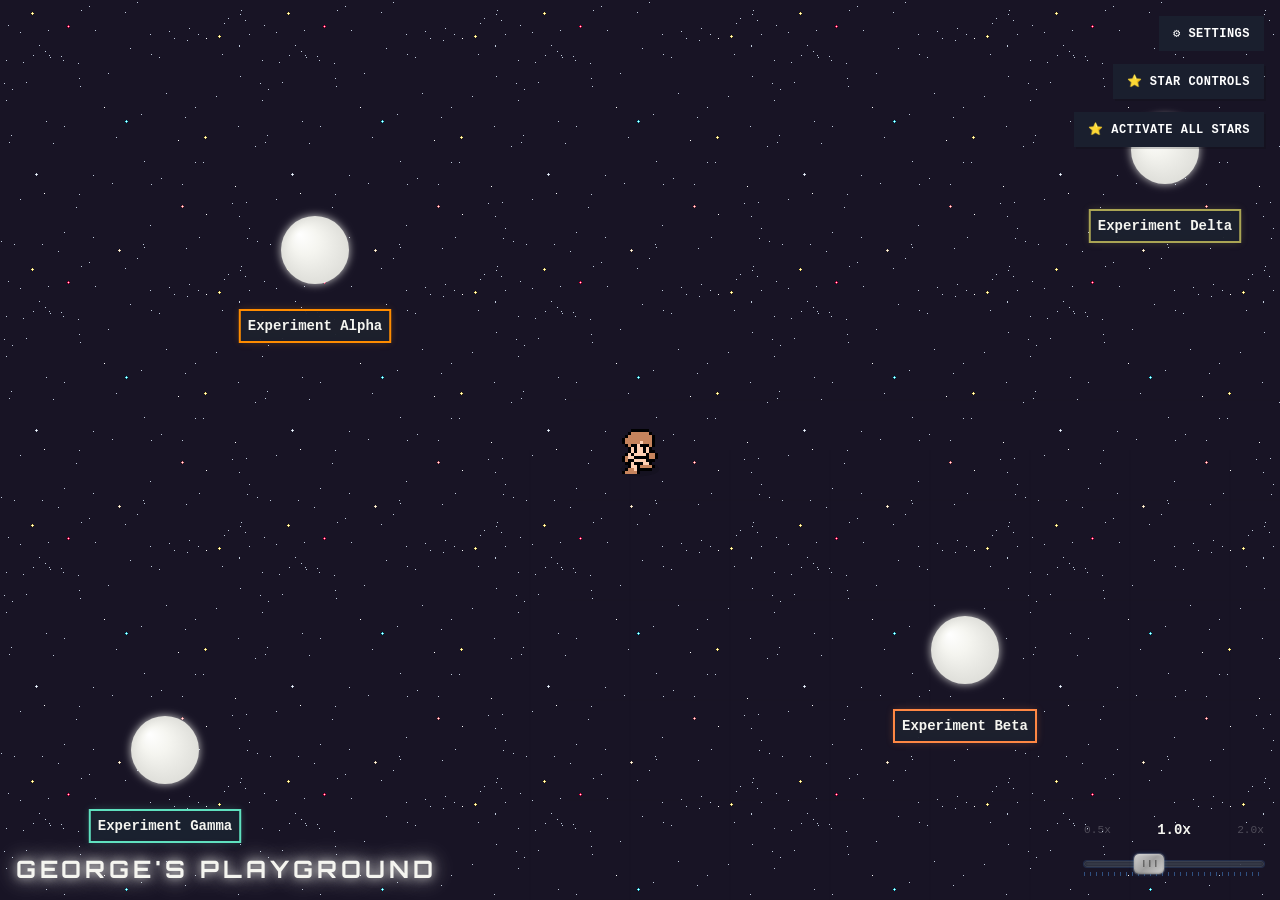
==== index.html @ a4f140b6 "Improve mobile detection and add cache-busting for CSS/JS" ====
<!DOCTYPE html>
<html lang="en">
<head>
    <meta charset="UTF-8">
    <meta name="viewport" content="width=device-width, initial-scale=1.0">
    <title>George Efesopoulos - Portfolio Playground</title>
    <link rel="icon" href="data:image/svg+xml,<svg xmlns='http://www.w3.org/2000/svg' viewBox='0 0 32 32'><rect width='32' height='32' fill='%231a1f2e'/><text x='16' y='24' font-family='Arial, sans-serif' font-size='24' font-weight='bold' text-anchor='middle' fill='%23b87333'>G</text></svg>">
    <link rel="preconnect" href="https://fonts.googleapis.com">
    <link rel="preconnect" href="https://fonts.gstatic.com" crossorigin>
    <link href="https://fonts.googleapis.com/css2?family=Orbitron:wght@400;500;600;700;800;900&display=swap" rel="stylesheet">
    <link rel="stylesheet" href="styles/main.css?v=2">
</head>
<body>
    <!-- Canvas for the world -->
    <canvas id="world-canvas"></canvas>

    <!-- UI Overlay -->
    <div id="ui-overlay">
        <!-- Settings Toggle Button -->
        <button id="settings-toggle-btn">⚙ Settings</button>
        
        <!-- Star Controls Toggle Button -->
        <button id="star-controls-toggle-btn">⭐ Star Controls</button>
        
        <!-- Activate All Stars Button (UI Overlay) -->
        <button id="activate-all-stars-ui-btn">⭐ Activate All Stars</button>

        <!-- Settings Panel -->
        <div id="settings-panel" class="hidden">
            <div class="menu-title-bar">
                <div class="menu-title">Settings</div>
                <button id="settings-close-btn" class="menu-close-btn">×</button>
            </div>
            
            <div class="settings-section">
                <div class="settings-section-title">Background</div>
                <div class="background-library" id="background-library">
                    <!-- Backgrounds will be added dynamically -->
                </div>
            </div>

            <div class="settings-section">
                <div class="settings-section-title">Global Controls</div>
                <div class="settings-option">
                    <div class="slider-label">Character Speed</div>
                    <div class="slider-range-info">
                        <span class="slider-min">1.0</span>
                        <span class="slider-current" id="speed-value">1.5</span>
                        <span class="slider-max">5.0</span>
                    </div>
                    <div class="slider-track">
                        <input type="range" id="speed-slider" min="1" max="5" step="0.5" value="1.5">
                    </div>
                </div>
                <div class="settings-option">
                    <div class="slider-label">SFX Volume</div>
                    <div class="slider-range-info">
                        <span class="slider-min">0</span>
                        <span class="slider-current" id="sfx-volume-value">0.7</span>
                        <span class="slider-max">1.0</span>
                    </div>
                    <div class="slider-track">
                        <input type="range" id="sfx-volume-slider" min="0" max="1" step="0.1" value="0.7">
                    </div>
                </div>
            </div>

            <div class="settings-section">
                <div class="settings-section-title">Controls</div>
                <div class="controls-icons-container">
                    <div class="arrow-keys-display">
                        <div class="arrow-key-row">
                            <div class="arrow-key">↑</div>
                        </div>
                        <div class="arrow-key-row">
                            <div class="arrow-key">←</div>
                            <div class="arrow-key">↓</div>
                            <div class="arrow-key">→</div>
                        </div>
                    </div>
                    <div class="click-icon-display">
                        <div class="click-icon">
                            <svg width="20" height="20" viewBox="0 0 24 24" fill="none" xmlns="http://www.w3.org/2000/svg">
                                <path d="M3 3L10.07 19.97L12.58 12.58L19.97 10.07L3 3Z" fill="currentColor"/>
                            </svg>
                        </div>
                    </div>
                </div>
                <p id="tutorial-text" style="margin-top: 1rem; text-align: center; color: var(--color-offwhite-200); font-size: 0.75rem; line-height: 1.6;">Use <span id="controls-hint">arrow keys or WASD</span> to move around, or <span class="click-hint">click to move</span>.</p>
                <p style="margin-top: 0.75rem; text-align: center; color: var(--color-offwhite-200); font-size: 0.75rem; line-height: 1.6;">Meet <strong>The Guide</strong> - he'll help you explore.</p>
            </div>
        </div>

        <!-- Star Controls Panel -->
        <div id="star-controls-panel" class="hidden">
            <div class="menu-title-bar">
                <div class="menu-title">Star Controls<span id="current-star-name" class="star-name-display"></span></div>
                <button id="star-controls-close-btn" class="menu-close-btn">×</button>
            </div>
            
            <div class="star-controls-grid">
                <!-- Star Selection - Full Width -->
                <div class="settings-section star-controls-full-width">
                    <div class="settings-section-title">Select Star</div>
                    <div class="settings-option">
                        <select id="star-selector">
                            <option value="all">All Stars</option>
                        </select>
                    </div>
                </div>
                
                <!-- Action Buttons Container (Side-by-Side) -->
                <div class="settings-section star-controls-full-width">
                    <div class="action-buttons-container">
                        <!-- Activate All Stars Button -->
                        <button id="activate-all-stars-btn">
                            <svg width="18" height="18" viewBox="0 0 24 24" fill="none" xmlns="http://www.w3.org/2000/svg">
                                <path d="M12 2L14.09 8.26L20 10L14.09 11.74L12 18L9.91 11.74L4 10L9.91 8.26L12 2Z" fill="currentColor"/>
                                <circle cx="8" cy="6" r="1.5" fill="currentColor" opacity="0.8"/>
                                <circle cx="16" cy="6" r="1.5" fill="currentColor" opacity="0.8"/>
                                <circle cx="8" cy="14" r="1.5" fill="currentColor" opacity="0.8"/>
                                <circle cx="16" cy="14" r="1.5" fill="currentColor" opacity="0.8"/>
                            </svg>
                            <span>Activate All Stars</span>
                        </button>
                        
                        <!-- Randomize Settings Button -->
                        <button id="randomize-settings-btn" title="Randomize Settings">
                            <svg width="18" height="18" viewBox="0 0 24 24" fill="none" xmlns="http://www.w3.org/2000/svg">
                                <rect x="3" y="3" width="7" height="7" rx="1" fill="currentColor"/>
                                <rect x="14" y="3" width="7" height="7" rx="1" fill="currentColor"/>
                                <rect x="3" y="14" width="7" height="7" rx="1" fill="currentColor"/>
                                <rect x="14" y="14" width="7" height="7" rx="1" fill="currentColor"/>
                                <circle cx="6.5" cy="6.5" r="1" fill="var(--color-midnight-800)"/>
                                <circle cx="17.5" cy="6.5" r="1" fill="var(--color-midnight-800)"/>
                                <circle cx="6.5" cy="17.5" r="1" fill="var(--color-midnight-800)"/>
                                <circle cx="17.5" cy="17.5" r="1" fill="var(--color-midnight-800)"/>
                                <circle cx="10.5" cy="10.5" r="0.5" fill="var(--color-midnight-800)"/>
                                <circle cx="13.5" cy="13.5" r="0.5" fill="var(--color-midnight-800)"/>
                            </svg>
                            <span>Randomize Settings</span>
                        </button>
                    </div>
                </div>

                <!-- Global Controls - Full Width -->
                <div class="settings-section star-controls-full-width">
                    <div class="settings-section-title">Global Controls</div>
                    <div class="settings-option">
                        <div class="slider-label">Spoke Count</div>
                        <div class="slider-range-info">
                            <span class="slider-min">20</span>
                            <span class="slider-current" id="spoke-count-value">125</span>
                            <span class="slider-max">200</span>
                        </div>
                        <div class="slider-track">
                            <input type="range" id="spoke-count-slider" min="20" max="200" step="5" value="125">
                        </div>
                    </div>
                    <div class="settings-option">
                        <div class="slider-label">Max Length</div>
                        <div class="slider-range-info">
                            <span class="slider-min">0.5</span>
                            <span class="slider-current" id="spoke-max-length-value">1.50</span>
                            <span class="slider-max">3.3</span>
                        </div>
                        <div class="slider-track">
                            <input type="range" id="spoke-max-length-slider" min="0.5" max="3.3" step="0.05" value="1.50">
                        </div>
                    </div>
                    <div class="settings-option">
                        <div class="slider-label">Animation Speed</div>
                        <div class="slider-range-info">
                            <span class="slider-min">0.0</span>
                            <span class="slider-current" id="animation-speed-value">1.0</span>
                            <span class="slider-max">5.0</span>
                        </div>
                        <div class="slider-track">
                            <input type="range" id="animation-speed-slider" min="0" max="5" step="0.1" value="1.0">
                        </div>
                    </div>
                    <div class="settings-option">
                        <div class="slider-label">Randomness Ratio</div>
                        <div class="slider-range-info">
                            <span class="slider-min">0.0</span>
                            <span class="slider-current" id="randomness-ratio-value">0.80</span>
                            <span class="slider-max">1.0</span>
                        </div>
                        <div class="slider-track">
                            <input type="range" id="randomness-ratio-slider" min="0" max="1" step="0.05" value="0.80">
                        </div>
                        <div class="slider-labels">
                            <span>Sinusoidal</span>
                            <span>Random</span>
                        </div>
                    </div>
                </div>

                <!-- Layer Controls (Side by Side) -->
                <div class="settings-section">
                    <div class="settings-section-title">Spoke Layer 1</div>
                    <canvas id="layer1-spoke-preview" class="spoke-preview-canvas"></canvas>
                    <div class="settings-option">
                        <div class="gradient-picker-container">
                            <div class="gradient-preview" id="layer1-gradient-preview"></div>
                            <div class="gradient-color-selectors">
                                <div class="gradient-color-selector">
                                    <label class="gradient-color-label">Base</label>
                                    <input type="color" id="layer1-base-color-picker" value="#FF8C00" class="gradient-color-input" title="Base Color">
                                    <div class="gradient-opacity-control">
                                        <label class="gradient-opacity-label">Opacity</label>
                                        <input type="range" id="layer1-base-opacity-slider" min="0" max="100" step="1" value="100" class="gradient-opacity-slider">
                                        <span class="gradient-opacity-value" id="layer1-base-opacity-value">100%</span>
                                    </div>
                                </div>
                                <div class="gradient-color-selector">
                                    <label class="gradient-color-label">Tip</label>
                                    <input type="color" id="layer1-tip-color-picker" value="#FF0000" class="gradient-color-input" title="Tip Color">
                                    <div class="gradient-opacity-control">
                                        <label class="gradient-opacity-label">Opacity</label>
                                        <input type="range" id="layer1-tip-opacity-slider" min="0" max="100" step="1" value="100" class="gradient-opacity-slider">
                                        <span class="gradient-opacity-value" id="layer1-tip-opacity-value">100%</span>
                                    </div>
                                </div>
                            </div>
                        </div>
                    </div>
                    <div class="settings-option">
                        <div class="slider-label">Base Width</div>
                        <div class="slider-range-info">
                            <span class="slider-min">1.0</span>
                            <span class="slider-current" id="spoke-width1-value">1.0</span>
                            <span class="slider-max">5.0</span>
                        </div>
                        <div class="slider-track">
                            <input type="range" id="spoke-width1-slider" min="1" max="5" step="0.1" value="1.0">
                        </div>
                    </div>
                    <div class="settings-option">
                        <div class="slider-label">Waviness</div>
                        <div class="slider-range-info">
                            <span class="slider-min">0.0</span>
                            <span class="slider-current" id="waviness1-value">0.1</span>
                            <span class="slider-max">2.0</span>
                        </div>
                        <div class="slider-track">
                            <input type="range" id="waviness1-slider" min="0" max="2" step="0.01" value="0.1">
                        </div>
                    </div>
                </div>

                <!-- Layer 2 Controls -->
                <div class="settings-section">
                    <div class="settings-section-title">Spoke Layer 2</div>
                    <canvas id="layer2-spoke-preview" class="spoke-preview-canvas"></canvas>
                    <div class="settings-option">
                        <div class="gradient-picker-container">
                            <div class="gradient-preview" id="layer2-gradient-preview"></div>
                            <div class="gradient-color-selectors">
                                <div class="gradient-color-selector">
                                    <label class="gradient-color-label">Base</label>
                                    <input type="color" id="layer2-base-color-picker" value="#FFFF00" class="gradient-color-input" title="Base Color">
                                    <div class="gradient-opacity-control">
                                        <label class="gradient-opacity-label">Opacity</label>
                                        <input type="range" id="layer2-base-opacity-slider" min="0" max="100" step="1" value="100" class="gradient-opacity-slider">
                                        <span class="gradient-opacity-value" id="layer2-base-opacity-value">100%</span>
                                    </div>
                                </div>
                                <div class="gradient-color-selector">
                                    <label class="gradient-color-label">Tip</label>
                                    <input type="color" id="layer2-tip-color-picker" value="#800080" class="gradient-color-input" title="Tip Color">
                                    <div class="gradient-opacity-control">
                                        <label class="gradient-opacity-label">Opacity</label>
                                        <input type="range" id="layer2-tip-opacity-slider" min="0" max="100" step="1" value="100" class="gradient-opacity-slider">
                                        <span class="gradient-opacity-value" id="layer2-tip-opacity-value">100%</span>
                                    </div>
                                </div>
                            </div>
                        </div>
                    </div>
                    <div class="settings-option">
                        <div class="slider-label">Base Width</div>
                        <div class="slider-range-info">
                            <span class="slider-min">0.5</span>
                            <span class="slider-current" id="spoke-width2-value">0.5</span>
                            <span class="slider-max">4.0</span>
                        </div>
                        <div class="slider-track">
                            <input type="range" id="spoke-width2-slider" min="0.5" max="4" step="0.1" value="0.5">
                        </div>
                    </div>
                    <div class="settings-option">
                        <div class="slider-label">Waviness</div>
                        <div class="slider-range-info">
                            <span class="slider-min">0.0</span>
                            <span class="slider-current" id="waviness2-value">1.3</span>
                            <span class="slider-max">2.0</span>
                        </div>
                        <div class="slider-track">
                            <input type="range" id="waviness2-slider" min="0" max="2" step="0.01" value="1.3">
                        </div>
                    </div>
                </div>

                <!-- Nucleus Controls -->
                <div class="settings-section star-controls-full-width">
                    <div class="settings-section-title">Nucleus Controls</div>
                    <div class="settings-option">
                        <div class="slider-label">Nucleus Size</div>
                        <div class="slider-range-info">
                            <span class="slider-min">0.1</span>
                            <span class="slider-current" id="nucleus-size-value">0.43</span>
                            <span class="slider-max">1.0</span>
                        </div>
                        <div class="slider-track">
                            <input type="range" id="nucleus-size-slider" min="0.1" max="1.0" step="0.01" value="0.425">
                        </div>
                    </div>
                    <div class="settings-option">
                        <div class="slider-label">Blurriness</div>
                        <div class="slider-range-info">
                            <span class="slider-min">0</span>
                            <span class="slider-current" id="nucleus-blur-value">8</span>
                            <span class="slider-max">100</span>
                        </div>
                        <div class="slider-track">
                            <input type="range" id="nucleus-blur-slider" min="0" max="100" step="1" value="8">
                        </div>
                    </div>
                </div>

                <!-- Presets Section -->
                <div class="settings-section star-controls-full-width">
                    <div class="settings-section-title">💾 Presets</div>
                    <div class="preset-save-section">
                        <input type="text" id="preset-name-input" placeholder="Preset name or search..." maxlength="30">
                        <button id="save-preset-btn">Save Preset</button>
                    </div>
                    <div class="preset-gallery-actions" style="margin-top: 0.75rem; margin-bottom: 0.75rem;">
                        <button id="view-gallery-btn" style="width: 100%; padding: 0.5rem; font-family: 'Courier New', 'Consolas', monospace; font-weight: 700; background: var(--color-midnight-600); color: var(--color-offwhite-200); border: 2px solid var(--color-midnight-400); cursor: pointer;">View Gallery</button>
                    </div>
                    <div class="preset-gallery" id="preset-gallery">
                        <!-- Presets will be added dynamically -->
                    </div>
                </div>
            </div>
            <div class="resize-handle">
                <svg width="16" height="16" viewBox="0 0 16 16" fill="none" xmlns="http://www.w3.org/2000/svg">
                    <!-- Grip dots pattern (3x3 grid in bottom-right corner) -->
                    <circle cx="12" cy="4" r="1" fill="currentColor"/>
                    <circle cx="12" cy="8" r="1" fill="currentColor"/>
                    <circle cx="12" cy="12" r="1" fill="currentColor"/>
                    <circle cx="8" cy="12" r="1" fill="currentColor"/>
                    <circle cx="4" cy="12" r="1" fill="currentColor"/>
                </svg>
            </div>
        </div>


        <!-- Thought Bubble from The Guide -->
        <div id="guide-comment" class="hidden"></div>

        <!-- Message Prompt Dialog -->
        <div id="message-prompt" class="hidden">
            <div class="prompt-content">
                <h3>Message The Guide</h3>
                <input type="text" id="message-input" placeholder="Type your message..." autofocus>
                <div class="prompt-actions">
                    <button id="message-send-btn">Send</button>
                    <button id="message-cancel-btn">Cancel</button>
                </div>
            </div>
        </div>

        <!-- Logo -->
        <div id="logo">
            <span class="logo-text">George's Playground</span>
        </div>

        <!-- Zoom Control -->
        <div id="zoom-control" class="zoom-control">
            <div class="slider-range-info">
                <span class="slider-min">0.5x</span>
                <span class="slider-current" id="zoom-value">1.0x</span>
                <span class="slider-max">2.0x</span>
            </div>
            <div class="slider-track">
                <input type="range" id="zoom-slider" min="0.5" max="2.0" step="0.1" value="1.0">
            </div>
        </div>
    </div>

    <!-- Gallery Viewer Popup -->
    <div id="gallery-viewer" class="hidden">
        <div class="gallery-viewer-content">
            <div class="gallery-viewer-header">
                <div class="gallery-viewer-title">
                    <span id="gallery-preset-name"></span>
                    <span class="gallery-viewer-counter" id="gallery-counter"></span>
                </div>
                <button id="gallery-close-btn" class="gallery-close-btn">×</button>
            </div>
            <div class="gallery-viewer-image-container">
                <button id="gallery-prev-btn" class="gallery-nav-btn gallery-prev-btn">‹</button>
                <img id="gallery-viewer-image" class="gallery-viewer-image" alt="Preset screenshot">
                <button id="gallery-next-btn" class="gallery-nav-btn gallery-next-btn">›</button>
            </div>
            <div class="gallery-viewer-actions">
                <button id="gallery-load-btn" class="gallery-load-btn">Load Preset</button>
            </div>
        </div>
    </div>

    <!-- Scripts -->
    <script type="module" src="js/main.js?v=2"></script>
</body>
</html>
---- styles/main.css ----
/* Color Palette - CSS Custom Properties */
/* Cohesive palette built around off-white and midnight dark */
:root {
    /* 1. Midnight (Dark Base) */
    --color-midnight-900: #0a0a0f;
    --color-midnight-800: #1a1f2e;
    --color-midnight-700: #2a2f3e;
    --color-midnight-600: #3a3f4e;
    
    /* 2. Off-White (Light Base) */
    --color-offwhite-50: #ffffff;
    --color-offwhite-100: #fafafa;
    --color-offwhite-200: #f5f5f0;
    --color-offwhite-300: #f0f0eb;
    
    /* 3. Cool Blue (Accent) */
    --color-blue-500: #4a90e2;
    --color-blue-400: #6ba3e8;
    --color-blue-600: #3a7bc8;
    --color-blue-300: #8cb5ed;
    
    /* 4. Warm Amber (Accent) */
    --color-amber-500: #ff8844;
    --color-amber-400: #ffa066;
    --color-amber-600: #e66a22;
    --color-amber-300: #ffb888;
    
    /* 5. Neutral Gray (Utility) */
    --color-gray-900: #1a1a1a;
    --color-gray-700: #4a4a4a;
    --color-gray-500: #7a7a7a;
    --color-gray-300: #b0b0b0;
    --color-gray-100: #e0e0e0;
    
    /* Shadow & Overlay System (using midnight base) */
    --color-shadow-xs: rgba(10, 10, 15, 0.03);
    --color-shadow-sm: rgba(10, 10, 15, 0.08);
    --color-shadow-md: rgba(10, 10, 15, 0.1);
    --color-shadow-lg: rgba(10, 10, 15, 0.15);
    --color-shadow-xl: rgba(10, 10, 15, 0.2);
    --color-shadow-2xl: rgba(10, 10, 15, 0.3);
    --color-overlay: rgba(10, 10, 15, 0.5);
    
    /* Legacy/Backward Compatibility Mappings */
    --color-black: var(--color-midnight-800);
    --color-white: var(--color-offwhite-50);
    --color-dark-text: var(--color-gray-900);
    --color-gray-200: var(--color-offwhite-200);
    --color-gray-400: var(--color-gray-100);
    --color-gray-600: var(--color-gray-500);
    --color-space-bg: var(--color-midnight-900);
    --color-star-alpha-base: var(--color-midnight-800);
    --color-star-alpha-glow: var(--color-amber-500);
    --color-star-beta-base: var(--color-offwhite-200);
    --color-star-beta-glow: var(--color-blue-500);
    --color-accent-indigo: var(--color-blue-500);
}

* {
    margin: 0;
    padding: 0;
    box-sizing: border-box;
}

body {
    font-family: 'Courier New', 'Consolas', monospace;
    overflow: hidden;
    background: var(--color-midnight-900); /* Dark space background fallback */
    color: var(--color-gray-900);
    -webkit-font-smoothing: antialiased;
    -moz-osx-font-smoothing: grayscale;
    text-rendering: optimizeLegibility;
    image-rendering: pixelated;
    image-rendering: -moz-crisp-edges;
    image-rendering: crisp-edges;
}

/* Canvas */
#world-canvas {
    display: block;
    width: 100vw;
    height: 100vh;
    z-index: 1100; /* Above star controls panel (1000) */
}

/* UI Overlay */
#ui-overlay {
    position: fixed;
    top: 0;
    left: 0;
    width: 100%;
    height: 100%;
    pointer-events: none;
}

#ui-overlay > * {
    pointer-events: auto;
}

/* Utility */
.hidden {
    display: none !important;
}

/* Tutorial Panel - Pixel Style (kept for backwards compatibility) */
#tutorial {
    position: fixed;
    top: 50%;
    left: 50%;
    transform: translate(-50%, -50%);
    background: rgba(26, 31, 46, 0.95); /* Dark midnight with transparency to show starry background */
    backdrop-filter: blur(4px);
    padding: 1.5rem;
    border-radius: 0;
    box-shadow: 6px 6px 0 var(--color-shadow-xl), 0 0 20px rgba(74, 144, 226, 0.2);
    max-width: 400px;
    max-height: 60vh;
    overflow-y: auto;
    text-align: center;
    border: 2px solid var(--color-blue-500);
    image-rendering: crisp-edges;
    z-index: 1000;
    cursor: grab;
}

#tutorial button,
#tutorial input,
#tutorial select,
#tutorial label {
    cursor: default;
}

#tutorial:not(.hidden) {
    animation: menuFadeIn 0.2s ease-out;
}

@keyframes menuFadeIn {
    from {
        opacity: 0;
        transform: translate(-50%, -50%) scale(0.95);
    }
    to {
        opacity: 1;
        transform: translate(-50%, -50%) scale(1);
    }
}

.tutorial-content h2 {
    margin-bottom: 1rem;
    font-size: 1.5rem;
    font-weight: 700;
    letter-spacing: 0.5px;
    color: var(--color-offwhite-200);
    font-family: 'Courier New', 'Consolas', monospace;
    text-transform: uppercase;
}

.tutorial-content p {
    margin-bottom: 1rem;
    line-height: 1.6;
    color: var(--color-offwhite-200);
    font-size: 0.875rem;
    font-family: 'Courier New', 'Consolas', monospace;
    font-weight: 500;
}

#controls-hint {
    font-weight: 700;
    color: var(--color-offwhite-200);
}

/* Menu Title Bar (Browser-style) */
.menu-title-bar {
    display: flex;
    align-items: center;
    justify-content: space-between;
    padding: 0.5rem 0.75rem;
    background: var(--color-midnight-700);
    border-bottom: 2px solid var(--color-blue-500);
    cursor: grab;
    user-select: none;
    position: relative;
    z-index: 10;
    width: 100%;
    box-sizing: border-box;
    min-height: 2.5rem; /* Ensure minimum height for visibility */
}

.menu-title-bar:active {
    cursor: grabbing;
}

.menu-title {
    font-size: 0.875rem;
    font-weight: 700;
    text-transform: uppercase;
    letter-spacing: 0.5px;
    color: var(--color-offwhite-200);
    font-family: 'Courier New', 'Consolas', monospace;
    position: relative;
    z-index: 11; /* Ensure text is above title bar background */
}

.star-name-display {
    margin-left: 0.75rem;
    font-weight: 500;
    text-transform: none;
    color: var(--color-blue-400);
    opacity: 0.9;
}

.star-name-display:empty {
    display: none;
}

/* Menu Close Button (X in title bar) */
.menu-close-btn {
    width: 24px;
    height: 24px;
    padding: 0;
    background: transparent;
    color: var(--color-offwhite-200);
    border: 2px solid transparent;
    border-radius: 0;
    cursor: pointer;
    font-size: 1.2rem;
    font-weight: 700;
    line-height: 1;
    font-family: 'Courier New', 'Consolas', monospace;
    display: flex;
    align-items: center;
    justify-content: center;
    image-rendering: crisp-edges;
    transition: none;
    flex-shrink: 0;
    position: relative;
    z-index: 11; /* Ensure button is above title bar background */
}

.menu-close-btn:hover {
    background: var(--color-blue-500);
    color: var(--color-midnight-900);
}

.menu-close-btn:active {
    transform: translate(1px, 1px);
}

/* Controls Icons Container */
.controls-icons-container {
    display: flex;
    align-items: center;
    justify-content: center;
    gap: 2rem;
    margin: 1rem 0;
    flex-wrap: wrap;
}

/* Arrow Keys Display */
.arrow-keys-display {
    display: flex;
    flex-direction: column;
    align-items: center;
    gap: 4px;
}

.arrow-key-row {
    display: flex;
    gap: 4px;
    justify-content: center;
}

.arrow-key {
    width: 48px;
    height: 48px;
    background: rgba(26, 31, 46, 0.8);
    border: 2px solid var(--color-blue-500);
    display: flex;
    align-items: center;
    justify-content: center;
    font-size: 24px;
    font-weight: 700;
    color: var(--color-offwhite-200);
    box-shadow: 2px 2px 0 var(--color-shadow-xl);
    image-rendering: crisp-edges;
    font-family: 'Courier New', 'Consolas', monospace;
}

.arrow-key:hover {
    background: rgba(42, 47, 62, 0.9);
    border-color: var(--color-blue-400);
}

/* Click Icon Display */
.click-icon-display {
    display: flex;
    align-items: center;
    justify-content: center;
}

.click-icon {
    width: 48px;
    height: 48px;
    background: rgba(26, 31, 46, 0.8);
    border: 2px solid var(--color-blue-500);
    display: flex;
    align-items: center;
    justify-content: center;
    box-shadow: 2px 2px 0 var(--color-shadow-xl);
    image-rendering: crisp-edges;
    color: var(--color-offwhite-200);
}

.click-icon:hover {
    background: rgba(42, 47, 62, 0.9);
    border-color: var(--color-blue-400);
}

.click-icon svg {
    width: 20px;
    height: 20px;
}

.click-hint {
    font-weight: 700;
    color: var(--color-offwhite-200);
}

.tutorial-hint {
    margin-top: 0.75rem;
    font-size: 0.75rem;
    color: var(--color-gray-500);
    font-style: italic;
}

.tutorial-hint kbd {
    background: rgba(245, 245, 240, 0.2);
    border: 2px solid var(--color-blue-500);
    padding: 2px 6px;
    font-family: 'Courier New', 'Consolas', monospace;
    font-weight: 700;
    font-size: 0.75rem;
    color: var(--color-offwhite-200);
    box-shadow: 1px 1px 0 var(--color-shadow-md);
    margin: 0 2px;
}

/* Thought Bubble - Pixel Art Style (Legacy, kept for compatibility) */
#guide-comment {
    position: absolute;
    background: var(--color-offwhite-200);
    padding: 0.75rem 1rem;
    border-radius: 4px;
    box-shadow: 4px 4px 0 var(--color-shadow-lg);
    max-width: 280px;
    font-size: 0.875rem;
    line-height: 1.4;
    animation: pixelBubbleIn 0.15s steps(3);
    z-index: 100;
    border: 3px solid var(--color-midnight-800);
    font-weight: 500;
    color: var(--color-gray-900);
    image-rendering: pixelated;
    image-rendering: -moz-crisp-edges;
    image-rendering: crisp-edges;
}

#guide-comment::before {
    content: '';
    position: absolute;
    width: 0;
    height: 0;
    border: 6px solid transparent;
    border-right-color: var(--color-midnight-800);
    bottom: 12px;
    left: -12px;
    top: auto;
    right: auto;
}

#guide-comment::after {
    content: '';
    position: absolute;
    width: 0;
    height: 0;
    border: 6px solid transparent;
    border-right-color: var(--color-offwhite-200);
    bottom: 12px;
    left: -9px;
    top: auto;
    right: auto;
}

/* Guide Message - Stacked Messages System */
.guide-message {
    position: absolute;
    background: rgba(26, 31, 46, 0.95); /* Dark midnight with slight transparency */
    backdrop-filter: blur(4px);
    padding: 0.75rem 1rem;
    border-radius: 4px;
    box-shadow: 4px 4px 0 rgba(10, 10, 15, 0.4), 0 0 12px rgba(74, 144, 226, 0.2); /* Dark shadow + subtle blue glow */
    max-width: 280px;
    font-size: 0.875rem;
    line-height: 1.4;
    z-index: 1100; /* Changed from 100 to appear above star controls panel (1000) */
    border: 2px solid var(--color-blue-500);
    font-weight: 500;
    color: var(--color-offwhite-200);
    image-rendering: pixelated;
    image-rendering: -moz-crisp-edges;
    image-rendering: crisp-edges;
    pointer-events: none;
    will-change: left, top, transform, opacity;
    transition: transform 0.3s ease-out, opacity 0.3s ease-out, left 0.15s linear, top 0.15s linear;
    opacity: 0;
    transform: translateY(10px);
}

.guide-message::before {
    content: '';
    position: absolute;
    width: 0;
    height: 0;
    border: 6px solid transparent;
    border-right-color: var(--color-blue-500);
    bottom: 12px;
    left: -12px;
    top: auto;
    right: auto;
}

.guide-message::after {
    content: '';
    position: absolute;
    width: 0;
    height: 0;
    border: 6px solid transparent;
    border-right-color: rgba(26, 31, 46, 0.95);
    bottom: 12px;
    left: -9px;
    top: auto;
    right: auto;
}

/* Message Animation States */
.guide-message.message-entering {
    animation: messageFadeIn 0.3s ease-out forwards;
}

.guide-message.message-exiting {
    animation: messageFadeOut 0.3s ease-in forwards;
}

/* Message Prompt - Pixel Style */
#message-prompt {
    position: fixed;
    /* Positioned dynamically via JS */
    background: var(--color-offwhite-200);
    padding: 1rem 1.25rem;
    border-radius: 0;
    box-shadow: 6px 6px 0 var(--color-shadow-xl);
    width: 280px;
    animation: pixelDialogIn 0.15s steps(3);
    z-index: 2000;
    border: 3px solid var(--color-midnight-800);
    image-rendering: crisp-edges;
}

.prompt-content h3 {
    margin-bottom: 0.75rem;
    font-size: 0.875rem;
    font-weight: 700;
    color: var(--color-gray-900);
    font-family: 'Courier New', 'Consolas', monospace;
    letter-spacing: 0.5px;
    text-transform: uppercase;
}

.prompt-content input {
    width: 100%;
    padding: 0.625rem 0.75rem;
    border: 2px solid var(--color-midnight-800);
    border-radius: 0;
    font-size: 0.875rem;
    font-family: 'Courier New', 'Consolas', monospace;
    font-weight: 700;
    outline: none;
    transition: none;
    margin-bottom: 0.75rem;
    background: var(--color-offwhite-300);
}

.prompt-content input:focus {
    background: var(--color-offwhite-50);
    box-shadow: inset 2px 2px 0 var(--color-shadow-md);
}

.prompt-actions {
    display: flex;
    gap: 0.5rem;
    justify-content: flex-end;
}

.prompt-actions button {
    padding: 0.5rem 1rem;
    border: 2px solid var(--color-black);
    border-radius: 0;
    font-size: 0.75rem;
    font-weight: 700;
    cursor: pointer;
    transition: none;
    font-family: 'Courier New', 'Consolas', monospace;
    letter-spacing: 0.5px;
    text-transform: uppercase;
}

#message-send-btn {
    background: var(--color-black);
    color: var(--color-white);
}

#message-send-btn:hover {
    background: var(--color-gray-500);
    box-shadow: 2px 2px 0 var(--color-shadow-2xl);
}

#message-send-btn:active {
    transform: translate(1px, 1px);
    box-shadow: none;
}

#message-cancel-btn {
    background: var(--color-gray-300);
    color: var(--color-black);
}

#message-cancel-btn:hover {
    background: var(--color-gray-400);
}

#message-cancel-btn:active {
    transform: translate(1px, 1px);
}

/* Animations */
@keyframes fadeInScale {
    from {
        opacity: 0;
        transform: translate(-50%, -50%) scale(0.96);
    }
    to {
        opacity: 1;
        transform: translate(-50%, -50%) scale(1);
    }
}

@keyframes pixelBubbleIn {
    0% {
        opacity: 0;
        transform: scale(0);
    }
    33% {
        opacity: 0.5;
        transform: scale(0.8);
    }
    66% {
        opacity: 0.8;
        transform: scale(1.05);
    }
    100% {
        opacity: 1;
        transform: scale(1);
    }
}

/* Message Stacking Animations */
@keyframes messageFadeIn {
    from {
        opacity: 0;
        transform: translateY(10px) scale(0.95);
    }
    to {
        opacity: 1;
        transform: translateY(0) scale(1);
    }
}

@keyframes messageFadeOut {
    from {
        opacity: 1;
        transform: translateY(0) scale(1);
    }
    to {
        opacity: 0;
        transform: translateY(-10px) scale(0.95);
    }
}

@keyframes messageSlideUp {
    from {
        transform: translateY(0);
    }
    to {
        transform: translateY(calc(-1 * (100px + 10px)));
    }
}

@keyframes dialogIn {
    from {
        opacity: 0;
        transform: translate(-50%, -50%) scale(0.96);
    }
    to {
        opacity: 1;
        transform: translate(-50%, -50%) scale(1);
    }
}

@keyframes pixelDialogIn {
    0% {
        opacity: 0;
        transform: scale(0.8);
    }
    50% {
        opacity: 0.5;
        transform: scale(1.05);
    }
    100% {
        opacity: 1;
        transform: scale(1);
    }
}

/* Mobile Responsive */
@media (max-width: 768px) {
    #tutorial {
        width: calc(100% - 2rem);
        padding: 2rem;
        margin: 1rem;
    }

    .tutorial-content h2 {
        font-size: 1.5rem;
    }

    #guide-comment,
    .guide-message {
        display: none !important;
    }

    #message-prompt {
        width: calc(100% - 2rem);
    }
}

/* Touch device joystick */
#virtual-joystick {
    position: absolute;
    bottom: 2rem;
    left: 2rem;
    width: 120px;
    height: 120px;
    opacity: 0.5;
    transition: opacity 0.2s ease;
}

#virtual-joystick:active {
    opacity: 0.8;
}

#joystick-base {
    width: 100%;
    height: 100%;
    background: var(--color-shadow-sm);
    border-radius: 50%;
    position: relative;
    border: 2px solid var(--color-shadow-md);
}

#joystick-stick {
    width: 50%;
    height: 50%;
    background: var(--color-midnight-800);
    border-radius: 50%;
    position: absolute;
    top: 50%;
    left: 50%;
    transform: translate(-50%, -50%);
    transition: transform 0.1s;
}

/* Selection Styling */
::selection {
    background: rgba(74, 144, 226, 0.4); /* Blue-500 with transparency */
    color: var(--color-offwhite-50);
    text-shadow: 0 0 2px rgba(74, 144, 226, 0.6);
}

/* Star controls panel selection - stylish blue highlight */
#star-controls-panel ::selection {
    background: rgba(74, 144, 226, 0.4);
    color: var(--color-offwhite-50);
    text-shadow: 0 0 2px rgba(74, 144, 226, 0.6);
}

/* Left Side Settings Panel */
#settings-panel {
    position: fixed;
    left: 1rem;
    top: 50%;
    transform: translateY(-50%);
    background: var(--color-midnight-800); /* Solid dark midnight background */
    padding: 1rem;
    border: 2px solid var(--color-blue-500); /* Blue border to match menu */
    box-shadow: 6px 6px 0 var(--color-shadow-xl), 0 0 20px rgba(74, 144, 226, 0.2); /* Blue glow to match menu */
    z-index: 1002; /* Above toggle buttons (1001) */
    min-width: 200px;
    max-width: 250px;
    image-rendering: crisp-edges;
    font-family: 'Courier New', 'Consolas', monospace;
    cursor: grab;
    border-radius: 0;
    position: relative; /* Needed for absolute positioning of title bar */
    text-rendering: optimizeLegibility;
    -webkit-font-smoothing: antialiased;
    -moz-osx-font-smoothing: grayscale;
}

#settings-panel .menu-title-bar {
    position: absolute;
    top: -3px; /* Extend above to cover border */
    left: -3px; /* Extend left to cover border */
    right: -3px; /* Extend right to cover border */
    width: calc(100% + 6px); /* Full width including borders */
    height: 2.5rem; /* Fixed height */
    margin: 0;
    border-top-left-radius: 0;
    border-top-right-radius: 0;
    z-index: 1001; /* Above content */
    box-sizing: border-box;
    pointer-events: auto;
}

/* Settings panel content should start below title bar */
#settings-panel > .settings-section:first-of-type {
    margin-top: calc(2.5rem + 0.5rem); /* Title bar height + small gap */
}

#star-controls-panel .menu-title-bar {
    position: absolute;
    top: -3px; /* Extend above to cover border */
    left: -3px; /* Extend left to cover border */
    right: -3px; /* Extend right to cover border */
    width: calc(100% + 6px); /* Full width including borders */
    height: 2.5rem; /* Fixed height */
    margin: 0;
    border-top-left-radius: 8px; /* Match panel border-radius */
    border-top-right-radius: 8px;
    overflow: hidden; /* Ensure border-radius is respected */
    z-index: 1001; /* Above content but scrollbar should be visible */
    box-sizing: border-box;
    pointer-events: auto; /* Allow interaction with title bar */
}

#settings-panel button,
#settings-panel input,
#settings-panel select,
#settings-panel label {
    cursor: default;
}

#settings-panel.hidden {
    display: none;
}

#settings-panel:not(.hidden) {
    animation: settingsPanelFadeIn 0.2s ease-out;
}

@keyframes settingsPanelFadeIn {
    from {
        opacity: 0;
        transform: translateY(-50%) scale(0.95);
    }
    to {
        opacity: 1;
        transform: translateY(-50%) scale(1);
    }
}

/* Star Controls Panel */
#star-controls-panel {
    position: fixed;
    background: var(--color-midnight-800); /* Solid dark midnight background */
    border: 3px solid var(--color-midnight-600);
    border-radius: 8px;
    padding: 0;
    min-width: 560px;
    max-width: 640px;
    max-height: 75vh;
    z-index: 1002; /* Above toggle buttons (1001) */
    box-shadow: 4px 4px 0 var(--color-shadow-xl);
    font-family: 'Courier New', 'Consolas', monospace;
    cursor: grab;
    user-select: none;
    resize: none; /* Prevent default browser resize */
    display: flex;
    flex-direction: column;
    overflow: visible; /* Allow title bar and resize handle to extend beyond */
    text-rendering: optimizeLegibility;
    -webkit-font-smoothing: antialiased;
    -moz-osx-font-smoothing: grayscale;
}

/* Resize Handle Section - separate bottom section like title bar */
#star-controls-panel .resize-handle {
    position: absolute;
    bottom: -3px; /* Extend below to cover border */
    right: -3px; /* Extend right to cover border */
    width: 24px;
    height: 24px;
    cursor: nwse-resize;
    z-index: 1002; /* Above scrollbar and content */
    border-bottom-right-radius: 8px;
    background: transparent; /* Transparent background */
    display: flex;
    align-items: flex-end;
    justify-content: flex-end;
    padding: 4px;
    box-sizing: border-box;
}

/* Resize icon SVG styling */
#star-controls-panel .resize-handle svg {
    width: 16px;
    height: 16px;
    color: var(--color-midnight-600);
    opacity: 0.6;
    display: block;
    flex-shrink: 0;
}

#star-controls-panel .resize-handle:hover svg {
    color: var(--color-blue-500);
    opacity: 1;
}

#star-controls-panel .resize-handle:active svg {
    color: var(--color-blue-400);
    opacity: 1;
}

#star-controls-panel button,
#star-controls-panel input,
#star-controls-panel select,
#star-controls-panel label {
    cursor: default;
}

/* Scrollable content area - starts below title bar, ends above resize handle */
#star-controls-panel > .star-controls-grid {
    flex: 1;
    overflow-y: auto;
    overflow-x: hidden;
    padding: 1.5rem;
    padding-right: calc(1.5rem + 12px);
    margin-top: calc(2.5rem - 3px); /* Start below title bar (2.5rem height - 3px border) */
    margin-bottom: 24px; /* Space for resize handle section (24px height) */
    min-height: 0; /* Allow flex shrinking */
    position: relative; /* Create stacking context for scrollbar */
    z-index: 10; /* Above panel background, below title bar and resize handle */
}

/* 2-column layout for star controls panel */
#star-controls-panel .star-controls-grid {
    display: grid;
    grid-template-columns: 1fr 1fr;
    gap: 1.5rem;
}

/* Full width sections (like star selection) */
#star-controls-panel .star-controls-full-width {
    grid-column: 1 / -1;
}

/* Responsive: single column on smaller screens */
@media (max-width: 700px) {
    #star-controls-panel {
        min-width: 280px;
        max-width: 320px;
    }
    
    #star-controls-panel .star-controls-grid {
        grid-template-columns: 1fr;
    }
    
    #star-controls-panel .star-controls-full-width {
        grid-column: 1;
    }
}

/* Mobile: star controls panel takes up bottom half of screen */
@media (max-width: 768px) {
    #star-controls-panel {
        position: fixed;
        bottom: 0;
        left: 0;
        right: 0;
        top: auto;
        width: 100vw;
        max-width: 100vw;
        min-width: unset;
        height: 50vh;
        max-height: 50vh;
        border-radius: 8px 8px 0 0;
        transform: none;
        margin: 0;
    }
    
    #star-controls-panel .star-controls-grid {
        grid-template-columns: 1fr;
        gap: 1rem;
        padding: 1rem;
    }
}

#star-controls-panel.hidden {
    display: none;
}

#star-controls-panel:not(.hidden) {
    animation: settingsPanelFadeIn 0.2s ease-out;
}

/* Custom Scrollbar for Star Controls Panel - only on scrollable content */
#star-controls-panel > .star-controls-grid::-webkit-scrollbar {
    width: 18px;
    position: relative;
    z-index: 100; /* Ensure scrollbar is visible above content */
}

#star-controls-panel > .star-controls-grid::-webkit-scrollbar-track {
    background: var(--color-midnight-800);
    border-radius: 9px;
    margin: 0;
    margin-top: 4px; /* Small top margin to ensure it starts below title bar */
    margin-bottom: calc(24px + 4px); /* Clear resize handle (24px height + 4px gap) */
    margin-right: 4px; /* Right margin to avoid edge */
}

#star-controls-panel > .star-controls-grid::-webkit-scrollbar-thumb {
    background: 
        linear-gradient(180deg, rgba(255, 255, 255, 0.1) 0%, transparent 50%, rgba(0, 0, 0, 0.1) 100%),
        linear-gradient(90deg, var(--color-midnight-600) 0%, rgba(58, 63, 78, 0.8) 50%, var(--color-midnight-600) 100%);
    border-radius: 9px;
    border: 2px solid var(--color-midnight-800);
    min-height: 50px;
    position: relative;
    box-shadow: inset 0 1px 2px rgba(0, 0, 0, 0.2);
}

#star-controls-panel > .star-controls-grid::-webkit-scrollbar-thumb::before {
    content: '';
    position: absolute;
    top: 50%;
    left: 50%;
    transform: translate(-50%, -50%);
    width: 50%;
    height: 16px;
    background-image: repeating-linear-gradient(
        to bottom,
        rgba(255, 255, 255, 0.3) 0,
        rgba(255, 255, 255, 0.3) 2px,
        transparent 2px,
        transparent 5px
    );
    pointer-events: none;
}

#star-controls-panel > .star-controls-grid::-webkit-scrollbar-thumb:hover {
    background: 
        linear-gradient(180deg, rgba(255, 255, 255, 0.15) 0%, transparent 50%, rgba(0, 0, 0, 0.15) 100%),
        linear-gradient(90deg, var(--color-blue-500) 0%, rgba(74, 144, 226, 0.7) 50%, var(--color-blue-500) 100%);
    box-shadow: inset 0 1px 2px rgba(0, 0, 0, 0.25);
}

/* Firefox scrollbar */
#star-controls-panel > .star-controls-grid {
    scrollbar-width: auto;
    scrollbar-color: var(--color-midnight-600) var(--color-midnight-800);
}

input[type="color"] {
    width: 100%;
    height: 48px;
    border: 2px solid var(--color-midnight-600);
    border-radius: 6px;
    cursor: pointer;
    background: 
        linear-gradient(135deg, var(--color-midnight-700) 0%, var(--color-midnight-600) 100%);
    padding: 3px;
    position: relative;
    transition: all 0.3s cubic-bezier(0.4, 0, 0.2, 1);
    box-shadow: 
        inset 0 1px 3px rgba(0, 0, 0, 0.4),
        inset 0 -1px 2px rgba(255, 255, 255, 0.1),
        0 2px 4px rgba(0, 0, 0, 0.3),
        0 0 0 1px rgba(74, 144, 226, 0.2);
    overflow: hidden;
}

input[type="color"]::before {
    content: '';
    position: absolute;
    top: 0;
    left: 0;
    right: 0;
    bottom: 0;
    background: linear-gradient(135deg, rgba(74, 144, 226, 0.1) 0%, transparent 50%);
    pointer-events: none;
    z-index: 1;
}

input[type="color"]:hover {
    border-color: var(--color-blue-500);
    box-shadow: 
        inset 0 1px 3px rgba(0, 0, 0, 0.4),
        inset 0 -1px 2px rgba(255, 255, 255, 0.15),
        0 4px 8px rgba(0, 0, 0, 0.4),
        0 0 0 1px rgba(74, 144, 226, 0.4),
        0 0 12px rgba(74, 144, 226, 0.3);
    transform: translateY(-1px);
}

input[type="color"]:active {
    transform: translateY(0);
    box-shadow: 
        inset 0 2px 4px rgba(0, 0, 0, 0.5),
        inset 0 -1px 2px rgba(255, 255, 255, 0.1),
        0 1px 2px rgba(0, 0, 0, 0.3),
        0 0 0 1px rgba(74, 144, 226, 0.3);
}

input[type="color"]:focus {
    outline: none;
    border-color: var(--color-blue-500);
    box-shadow: 
        inset 0 1px 3px rgba(0, 0, 0, 0.4),
        inset 0 -1px 2px rgba(255, 255, 255, 0.15),
        0 4px 8px rgba(0, 0, 0, 0.4),
        0 0 0 2px rgba(74, 144, 226, 0.5),
        0 0 16px rgba(74, 144, 226, 0.4);
}

/* WebKit color swatch styling */
input[type="color"]::-webkit-color-swatch-wrapper {
    padding: 0;
    border: none;
    border-radius: 4px;
    overflow: hidden;
    position: relative;
    z-index: 2;
}

input[type="color"]::-webkit-color-swatch {
    border: none;
    border-radius: 4px;
    box-shadow: 
        inset 0 1px 2px rgba(255, 255, 255, 0.2),
        inset 0 -1px 2px rgba(0, 0, 0, 0.2);
}

/* Firefox color swatch styling */
input[type="color"]::-moz-color-swatch {
    border: none;
    border-radius: 4px;
    box-shadow: 
        inset 0 1px 2px rgba(255, 255, 255, 0.2),
        inset 0 -1px 2px rgba(0, 0, 0, 0.2);
}

/* Gradient Color Picker */
.gradient-picker-container {
    width: 100%;
    margin-top: 0.5rem;
}

.gradient-preview {
    width: 100%;
    height: 32px;
    background: linear-gradient(to right, var(--gradient-base, #FF8C00), var(--gradient-tip, #FF0000));
    border: 2px solid var(--color-midnight-600);
    border-radius: 6px;
    margin-bottom: 0.75rem;
    pointer-events: none;
}

.gradient-color-selectors {
    display: flex;
    gap: 1rem;
    justify-content: space-between;
}

.gradient-color-selector {
    flex: 1;
    display: flex;
    flex-direction: column;
    gap: 0.5rem;
}

.gradient-color-label {
    font-size: 0.7rem;
    font-weight: 700;
    color: var(--color-offwhite-300);
    font-family: 'Courier New', 'Consolas', monospace;
    text-transform: uppercase;
    letter-spacing: 0.5px;
}

.gradient-opacity-control {
    display: flex;
    flex-direction: column;
    gap: 0.25rem;
    margin-top: 0.5rem;
}

.gradient-opacity-label {
    font-size: 0.65rem;
    font-weight: 600;
    color: var(--color-offwhite-400);
    font-family: 'Courier New', 'Consolas', monospace;
    text-transform: uppercase;
    letter-spacing: 0.5px;
}

.gradient-opacity-slider {
    width: 100%;
    height: 4px;
    -webkit-appearance: none;
    appearance: none;
    background: var(--color-midnight-600);
    border-radius: 2px;
    outline: none;
    cursor: pointer;
}

.gradient-opacity-slider::-webkit-slider-thumb {
    -webkit-appearance: none;
    appearance: none;
    width: 14px;
    height: 14px;
    background: var(--color-blue-500);
    border-radius: 50%;
    cursor: pointer;
    transition: all 0.2s ease;
}

.gradient-opacity-slider::-webkit-slider-thumb:hover {
    background: var(--color-blue-400);
    transform: scale(1.1);
}

.gradient-opacity-slider::-moz-range-thumb {
    width: 14px;
    height: 14px;
    background: var(--color-blue-500);
    border-radius: 50%;
    cursor: pointer;
    border: none;
    transition: all 0.2s ease;
}

.gradient-opacity-slider::-moz-range-thumb:hover {
    background: var(--color-blue-400);
    transform: scale(1.1);
}

.gradient-opacity-value {
    font-size: 0.7rem;
    color: var(--color-offwhite-300);
    font-family: 'Courier New', 'Consolas', monospace;
    font-weight: 600;
    text-align: center;
}

.gradient-color-input {
    width: 100%;
    height: 48px;
    border: 2px solid var(--color-midnight-600);
    border-radius: 6px;
    cursor: pointer;
    background: 
        linear-gradient(135deg, var(--color-midnight-700) 0%, var(--color-midnight-600) 100%);
    padding: 3px;
    position: relative;
    transition: all 0.3s cubic-bezier(0.4, 0, 0.2, 1);
    box-shadow: 
        inset 0 1px 3px rgba(0, 0, 0, 0.4),
        inset 0 -1px 2px rgba(255, 255, 255, 0.1),
        0 2px 4px rgba(0, 0, 0, 0.3),
        0 0 0 1px rgba(74, 144, 226, 0.2);
    overflow: hidden;
}

.gradient-color-input:hover {
    border-color: var(--color-blue-500);
    box-shadow: 
        inset 0 1px 3px rgba(0, 0, 0, 0.4),
        inset 0 -1px 2px rgba(255, 255, 255, 0.15),
        0 4px 8px rgba(0, 0, 0, 0.4),
        0 0 0 1px rgba(74, 144, 226, 0.4),
        0 0 12px rgba(74, 144, 226, 0.3);
    transform: translateY(-1px);
}

.gradient-color-input:active {
    transform: translateY(0);
    box-shadow: 
        inset 0 2px 4px rgba(0, 0, 0, 0.5),
        inset 0 -1px 2px rgba(255, 255, 255, 0.1),
        0 1px 2px rgba(0, 0, 0, 0.3),
        0 0 0 1px rgba(74, 144, 226, 0.3);
}

.gradient-color-input:focus {
    outline: none;
    border-color: var(--color-blue-500);
    box-shadow: 
        inset 0 1px 3px rgba(0, 0, 0, 0.4),
        inset 0 -1px 2px rgba(255, 255, 255, 0.15),
        0 4px 8px rgba(0, 0, 0, 0.4),
        0 0 0 2px rgba(74, 144, 226, 0.5),
        0 0 16px rgba(74, 144, 226, 0.4);
}

.gradient-color-input::-webkit-color-swatch-wrapper {
    padding: 0;
    border: none;
    border-radius: 4px;
    overflow: hidden;
    position: relative;
    z-index: 2;
}

.gradient-color-input::-webkit-color-swatch {
    border: none;
    border-radius: 4px;
    box-shadow: 
        inset 0 1px 2px rgba(255, 255, 255, 0.2),
        inset 0 -1px 2px rgba(0, 0, 0, 0.2);
}

.gradient-color-input::-moz-color-swatch {
    border: none;
    border-radius: 4px;
    box-shadow: 
        inset 0 1px 2px rgba(255, 255, 255, 0.2),
        inset 0 -1px 2px rgba(0, 0, 0, 0.2);
}

.slider-labels {
    display: flex;
    justify-content: space-between;
    font-size: 0.7rem;
    color: rgba(255, 255, 255, 0.4);
    margin-top: 0.25rem;
}

#star-selector {
    width: 100%;
    padding: 0.5rem;
    background: var(--color-midnight-700);
    color: var(--color-offwhite-200);
    border: 2px solid var(--color-midnight-600);
    font-family: 'Courier New', 'Consolas', monospace;
    border-radius: 4px;
    cursor: pointer;
}

#star-selector:hover {
    border-color: var(--color-blue-500);
}

#star-selector:focus {
    outline: none;
    border-color: var(--color-blue-500);
    box-shadow: 0 0 0 2px rgba(74, 144, 226, 0.3);
}

/* Legacy settings-header - kept for backwards compatibility if needed */
.settings-header {
    font-size: 0.875rem;
    font-weight: 700;
    text-transform: uppercase;
    letter-spacing: 0.5px;
    margin-bottom: 1rem;
    color: var(--color-offwhite-200);
    border-bottom: 2px solid var(--color-blue-500);
    padding-bottom: 0.5rem;
    cursor: grab;
    user-select: none;
}

.settings-header:active {
    cursor: grabbing;
}

.tutorial-content h2 {
    cursor: grab;
    user-select: none;
}

.tutorial-content h2:active {
    cursor: grabbing;
}

.settings-section {
    margin-bottom: 1.25rem;
}

/* Settings panel: first section needs margin-top to clear title bar */
#settings-panel > .settings-section:first-of-type {
    margin-top: calc(2.5rem + 0.5rem); /* Title bar height (2.5rem) + small gap (0.5rem) */
}

.settings-section-title {
    font-size: 1rem;
    font-weight: 700;
    text-transform: uppercase;
    letter-spacing: 0.5px;
    margin-bottom: 0.5rem;
    color: var(--color-offwhite-200); /* Light text to match menu */
    user-select: none;
}

/* Spoke Preview Canvas */
.spoke-preview-canvas {
    width: 100%;
    height: 80px;
    background: var(--color-midnight-800);
    border: 2px solid var(--color-midnight-600);
    border-radius: 4px;
    margin-bottom: 0.75rem;
    display: block;
    image-rendering: crisp-edges;
    image-rendering: -moz-crisp-edges;
    image-rendering: pixelated;
}

/* Preset System Styles */
.preset-save-section {
    display: flex;
    gap: 0.5rem;
    margin-bottom: 1rem;
}

#preset-name-input {
    flex: 1;
    padding: 0.5rem;
    font-family: 'Courier New', 'Consolas', monospace;
    background: var(--color-midnight-700);
    border: 2px solid var(--color-midnight-500);
    color: var(--color-offwhite-200);
    font-size: 0.875rem;
}

#preset-name-input:focus {
    outline: none;
    border-color: var(--color-blue-500);
    box-shadow: 0 0 0 2px rgba(74, 144, 226, 0.3);
}

#save-preset-btn {
    padding: 0.5rem 1rem;
    font-family: 'Courier New', 'Consolas', monospace;
    font-weight: 700;
    background: var(--color-midnight-600);
    color: var(--color-offwhite-200);
    border: 2px solid var(--color-midnight-400);
    cursor: pointer;
    white-space: nowrap;
}

#save-preset-btn:hover {
    background: var(--color-midnight-500);
    border-color: var(--color-blue-500);
}

#save-preset-btn:disabled {
    opacity: 0.4;
    cursor: not-allowed;
    background: var(--color-midnight-700);
    border-color: var(--color-midnight-600);
    color: var(--color-offwhite-400);
}

.preset-gallery {
    display: grid;
    grid-template-columns: repeat(auto-fill, minmax(140px, 1fr));
    gap: 0.75rem;
}

.preset-item {
    display: flex;
    flex-direction: column;
    background: var(--color-midnight-700);
    border: 2px solid var(--color-midnight-500);
    border-radius: 4px;
    overflow: hidden;
    cursor: pointer;
    transition: all 0.2s ease;
    gap: 0.5rem;
    padding: 0.5rem;
    position: relative;
}

.preset-item:hover {
    border-color: var(--color-blue-500);
    box-shadow: 0 0 8px rgba(74, 144, 226, 0.3);
}

.preset-thumbnail {
    width: 100%;
    aspect-ratio: 1;
    object-fit: cover;
    background: var(--color-midnight-800);
    display: block;
    image-rendering: -webkit-optimize-contrast;
    image-rendering: crisp-edges;
    image-rendering: pixelated;
    border-radius: 4px;
}

.preset-item-info {
    display: flex;
    flex-direction: column;
    gap: 0.25rem;
    width: 100%;
}

.preset-item-name {
    font-size: 0.75rem;
    color: var(--color-offwhite-200);
    font-weight: 600;
    text-overflow: ellipsis;
    overflow: hidden;
    white-space: nowrap;
}

.preset-delete-btn {
    position: absolute;
    top: 0.5rem;
    right: 0.5rem;
    width: 24px;
    height: 24px;
    padding: 0;
    background: var(--color-midnight-700);
    border: 2px solid var(--color-midnight-500);
    border-radius: 4px;
    color: var(--color-offwhite-200);
    cursor: pointer;
    display: flex;
    align-items: center;
    justify-content: center;
    transition: all 0.2s ease;
    z-index: 10;
}

.preset-delete-btn svg {
    width: 14px;
    height: 14px;
}

.preset-delete-btn:hover {
    background: var(--color-midnight-500);
    border-color: #ff4444;
    color: #ff6666;
    transform: scale(1.1);
}

.preset-delete-btn:active {
    transform: scale(0.95);
}

/* Gallery Viewer Popup */
#gallery-viewer {
    position: fixed;
    top: 0;
    left: 0;
    width: 100%;
    height: 100%;
    background: rgba(10, 10, 15, 0.85);
    backdrop-filter: blur(8px);
    z-index: 2000;
    display: flex;
    align-items: center;
    justify-content: center;
    animation: galleryFadeIn 0.2s ease-out;
}

#gallery-viewer.hidden {
    display: none;
}

@keyframes galleryFadeIn {
    from {
        opacity: 0;
    }
    to {
        opacity: 1;
    }
}

.gallery-viewer-content {
    background: var(--color-midnight-800);
    border: 3px solid var(--color-midnight-600);
    border-radius: 8px;
    box-shadow: 6px 6px 0 var(--color-shadow-xl), 0 0 30px rgba(74, 144, 226, 0.3);
    max-width: 90vw;
    max-height: 90vh;
    display: flex;
    flex-direction: column;
    overflow: hidden;
    font-family: 'Courier New', 'Consolas', monospace;
}

.gallery-viewer-header {
    display: flex;
    justify-content: space-between;
    align-items: center;
    padding: 1rem 1.5rem;
    border-bottom: 2px solid var(--color-midnight-600);
    background: var(--color-midnight-700);
}

.gallery-viewer-title {
    font-size: 1rem;
    font-weight: 700;
    color: var(--color-offwhite-200);
    display: flex;
    align-items: center;
    gap: 0.75rem;
}

.gallery-viewer-counter {
    font-size: 0.875rem;
    color: var(--color-offwhite-300);
    font-weight: 500;
}

.gallery-close-btn {
    background: transparent;
    border: none;
    color: var(--color-offwhite-200);
    font-size: 1.5rem;
    font-weight: 700;
    cursor: pointer;
    width: 2rem;
    height: 2rem;
    display: flex;
    align-items: center;
    justify-content: center;
    border-radius: 4px;
    transition: all 0.2s ease;
}

.gallery-close-btn:hover {
    background: var(--color-midnight-600);
    color: var(--color-offwhite-50);
}

.gallery-viewer-image-container {
    position: relative;
    display: flex;
    align-items: center;
    justify-content: center;
    padding: 2rem;
    min-height: 400px;
    background: var(--color-midnight-900);
}

.gallery-viewer-image {
    max-width: 100%;
    max-height: 60vh;
    object-fit: contain;
    border-radius: 4px;
    box-shadow: 0 4px 12px rgba(0, 0, 0, 0.5);
    image-rendering: -webkit-optimize-contrast;
    image-rendering: crisp-edges;
}

.gallery-nav-btn {
    position: absolute;
    top: 50%;
    transform: translateY(-50%);
    background: var(--color-midnight-700);
    border: 2px solid var(--color-midnight-600);
    color: var(--color-offwhite-200);
    font-size: 2rem;
    font-weight: 700;
    width: 3rem;
    height: 3rem;
    display: flex;
    align-items: center;
    justify-content: center;
    cursor: pointer;
    border-radius: 4px;
    transition: all 0.2s ease;
    z-index: 10;
}

.gallery-prev-btn {
    left: 1rem;
}

.gallery-next-btn {
    right: 1rem;
}

.gallery-nav-btn:hover {
    background: var(--color-blue-500);
    border-color: var(--color-blue-400);
    color: var(--color-offwhite-50);
    box-shadow: 0 0 12px rgba(74, 144, 226, 0.5);
}

.gallery-nav-btn:active {
    transform: translateY(-50%) scale(0.95);
}

.gallery-viewer-actions {
    padding: 1rem 1.5rem;
    border-top: 2px solid var(--color-midnight-600);
    background: var(--color-midnight-700);
    display: flex;
    justify-content: center;
}

.gallery-load-btn {
    padding: 0.75rem 2rem;
    background: var(--color-blue-500);
    color: var(--color-offwhite-50);
    border: 2px solid var(--color-blue-400);
    border-radius: 4px;
    font-family: 'Courier New', 'Consolas', monospace;
    font-weight: 700;
    font-size: 0.875rem;
    cursor: pointer;
    transition: all 0.2s ease;
    text-transform: uppercase;
    letter-spacing: 0.5px;
}

.gallery-load-btn:hover {
    background: var(--color-blue-400);
    box-shadow: 0 0 12px rgba(74, 144, 226, 0.5);
}

.gallery-load-btn:active {
    transform: scale(0.98);
}

.background-library {
    display: flex;
    flex-direction: column;
    gap: 0.5rem;
}

.background-item {
    padding: 0.5rem;
    border: 2px solid var(--color-blue-500); /* Blue border to match menu */
    background: rgba(42, 47, 62, 0.6); /* Dark background */
    cursor: pointer;
    transition: none;
    font-family: 'Courier New', 'Consolas', monospace;
    display: flex;
    flex-direction: column;
    gap: 0.5rem;
}

.background-preview {
    width: 100%;
    height: 64px;
    border: 2px solid var(--color-blue-500); /* Blue border */
    background: var(--color-midnight-900);
    overflow: hidden;
    image-rendering: pixelated;
    image-rendering: -moz-crisp-edges;
    image-rendering: crisp-edges;
    flex-shrink: 0;
}

.background-label {
    font-size: 0.75rem;
    font-weight: 500;
    text-align: center;
    color: var(--color-offwhite-200); /* Light text to match menu */
}

.background-item:hover {
    background: rgba(58, 63, 78, 0.8);
    box-shadow: 2px 2px 0 var(--color-shadow-xl);
    border-color: var(--color-blue-400);
}

.background-item:hover .background-preview {
    border-color: var(--color-blue-400);
}

.background-item:active {
    transform: translate(1px, 1px);
    box-shadow: none;
}

.background-item.active {
    background: var(--color-blue-500); /* Blue background when active */
    border-color: var(--color-blue-400);
}

.background-item.active .background-label {
    color: var(--color-midnight-900); /* Dark text on blue background */
}

.background-item.active .background-preview {
    border-color: var(--color-offwhite-200);
}

.settings-option {
    margin-bottom: 1.5rem;
}

.settings-option label {
    display: block;
    font-size: 0.75rem;
    font-weight: 500;
    margin-bottom: 0.25rem;
    color: rgba(255, 255, 255, 0.6);
    user-select: none;
}

.settings-option input[type="range"] {
    width: 100%;
    -webkit-appearance: none;
    appearance: none;
    height: 6px;
    background: rgba(58, 63, 78, 0.9); /* Lighter background for better visibility */
    border: 1px solid var(--color-midnight-600); /* Add border for definition */
    border-radius: 3px;
    outline: none;
    position: relative;
    z-index: 10;
    pointer-events: auto;
    touch-action: none;
    cursor: grab;
    margin: 0.5rem 0;
    box-shadow: inset 0 0 2px rgba(0, 0, 0, 0.6), 0 0 0 1px rgba(74, 144, 226, 0.2); /* Add subtle blue glow */
}


.settings-option input[type="range"]::-webkit-slider-thumb {
    -webkit-appearance: none;
    appearance: none;
    width: 30px;
    height: 20px;
    background: 
        linear-gradient(to bottom, transparent 15%, rgba(0, 0, 0, 0.4) 15%, rgba(0, 0, 0, 0.4) 85%, transparent 85%),
        linear-gradient(to bottom, transparent 15%, rgba(0, 0, 0, 0.4) 15%, rgba(0, 0, 0, 0.4) 85%, transparent 85%),
        linear-gradient(to bottom, transparent 15%, rgba(0, 0, 0, 0.4) 15%, rgba(0, 0, 0, 0.4) 85%, transparent 85%),
        linear-gradient(135deg, #d0d0d0 0%, #b8b8b8 25%, #a0a0a0 50%, #b8b8b8 75%, #d0d0d0 100%),
        linear-gradient(180deg, rgba(255, 255, 255, 0.6) 0%, rgba(255, 255, 255, 0.3) 30%, transparent 60%);
    background-size: 1.5px 50%, 1.5px 50%, 1.5px 50%, 100% 100%, 100% 100%;
    background-position: calc(50% - 6px) center, 50% center, calc(50% + 6px) center, center, center;
    background-repeat: no-repeat;
    cursor: grabbing;
    border: none;
    border-radius: 5px;
    pointer-events: auto;
    box-shadow: 
        0 1px 2px rgba(0, 0, 0, 0.3),
        inset 0 1px 2px rgba(255, 255, 255, 0.5),
        inset 0 -1px 2px rgba(0, 0, 0, 0.2),
        0 0 0 1px rgba(255, 255, 255, 0.2),
        inset 0 0 2px rgba(0, 0, 0, 0.3),
        0 0 4px rgba(74, 144, 226, 0.4); /* Add blue glow for visibility */
    transition: all 0.2s cubic-bezier(0.4, 0, 0.2, 1);
    position: relative;
    z-index: 100;
}

.settings-option input[type="range"]:hover::-webkit-slider-thumb {
    cursor: grab;
    background: 
        linear-gradient(to bottom, transparent 15%, rgba(0, 0, 0, 0.5) 15%, rgba(0, 0, 0, 0.5) 85%, transparent 85%),
        linear-gradient(to bottom, transparent 15%, rgba(0, 0, 0, 0.5) 15%, rgba(0, 0, 0, 0.5) 85%, transparent 85%),
        linear-gradient(to bottom, transparent 15%, rgba(0, 0, 0, 0.5) 15%, rgba(0, 0, 0, 0.5) 85%, transparent 85%),
        linear-gradient(135deg, #e0e0e0 0%, #c8c8c8 25%, #b0b0b0 50%, #c8c8c8 75%, #e0e0e0 100%),
        linear-gradient(180deg, rgba(255, 255, 255, 0.7) 0%, rgba(255, 255, 255, 0.3) 30%, transparent 60%);
    background-size: 1.5px 50%, 1.5px 50%, 1.5px 50%, 100% 100%, 100% 100%;
    background-position: calc(50% - 6px) center, 50% center, calc(50% + 6px) center, center, center;
    background-repeat: no-repeat;
    border: none;
    box-shadow: 
        0 1px 2px rgba(0, 0, 0, 0.25),
        inset 0 1px 2px rgba(255, 255, 255, 0.5),
        inset 0 -1px 2px rgba(0, 0, 0, 0.25),
        0 0 0 1px rgba(255, 255, 255, 0.2),
        inset 0 0 2px rgba(0, 0, 0, 0.35),
        0 0 6px rgba(74, 144, 226, 0.5); /* Stronger blue glow on hover */
}

.settings-option input[type="range"]:active::-webkit-slider-thumb {
    cursor: grabbing;
    box-shadow: 
        0 1px 2px rgba(0, 0, 0, 0.3),
        inset 0 1px 2px rgba(255, 255, 255, 0.3),
        inset 0 -1px 2px rgba(0, 0, 0, 0.3),
        0 0 0 1px rgba(255, 255, 255, 0.1),
        inset 0 0 2px rgba(0, 0, 0, 0.4);
}

.settings-option input[type="range"]:active {
    cursor: grabbing;
}

.settings-option input[type="range"]::-moz-range-thumb {
    width: 30px;
    height: 20px;
    background: 
        linear-gradient(to bottom, transparent 15%, rgba(0, 0, 0, 0.4) 15%, rgba(0, 0, 0, 0.4) 85%, transparent 85%),
        linear-gradient(to bottom, transparent 15%, rgba(0, 0, 0, 0.4) 15%, rgba(0, 0, 0, 0.4) 85%, transparent 85%),
        linear-gradient(to bottom, transparent 15%, rgba(0, 0, 0, 0.4) 15%, rgba(0, 0, 0, 0.4) 85%, transparent 85%),
        linear-gradient(135deg, #d0d0d0 0%, #b8b8b8 25%, #a0a0a0 50%, #b8b8b8 75%, #d0d0d0 100%),
        linear-gradient(180deg, rgba(255, 255, 255, 0.6) 0%, rgba(255, 255, 255, 0.3) 30%, transparent 60%);
    background-size: 1.5px 50%, 1.5px 50%, 1.5px 50%, 100% 100%, 100% 100%;
    background-position: calc(50% - 6px) center, 50% center, calc(50% + 6px) center, center, center;
    background-repeat: no-repeat;
    cursor: grabbing;
    border: none;
    border-radius: 5px;
    pointer-events: auto;
    box-shadow: 
        0 1px 2px rgba(0, 0, 0, 0.3),
        inset 0 1px 2px rgba(255, 255, 255, 0.5),
        inset 0 -1px 2px rgba(0, 0, 0, 0.2),
        0 0 0 1px rgba(255, 255, 255, 0.2),
        inset 0 0 2px rgba(0, 0, 0, 0.3),
        0 0 4px rgba(74, 144, 226, 0.4); /* Add blue glow for visibility */
    transition: all 0.2s cubic-bezier(0.4, 0, 0.2, 1);
    position: relative;
    z-index: 100;
}

.settings-option input[type="range"]:hover::-moz-range-thumb {
    cursor: grab;
    background: 
        linear-gradient(to bottom, transparent 15%, rgba(0, 0, 0, 0.5) 15%, rgba(0, 0, 0, 0.5) 85%, transparent 85%),
        linear-gradient(to bottom, transparent 15%, rgba(0, 0, 0, 0.5) 15%, rgba(0, 0, 0, 0.5) 85%, transparent 85%),
        linear-gradient(to bottom, transparent 15%, rgba(0, 0, 0, 0.5) 15%, rgba(0, 0, 0, 0.5) 85%, transparent 85%),
        linear-gradient(135deg, #e0e0e0 0%, #c8c8c8 25%, #b0b0b0 50%, #c8c8c8 75%, #e0e0e0 100%),
        linear-gradient(180deg, rgba(255, 255, 255, 0.7) 0%, rgba(255, 255, 255, 0.3) 30%, transparent 60%);
    background-size: 1.5px 50%, 1.5px 50%, 1.5px 50%, 100% 100%, 100% 100%;
    background-position: calc(50% - 6px) center, 50% center, calc(50% + 6px) center, center, center;
    background-repeat: no-repeat;
    border: none;
    box-shadow: 
        0 1px 2px rgba(0, 0, 0, 0.25),
        inset 0 1px 2px rgba(255, 255, 255, 0.5),
        inset 0 -1px 2px rgba(0, 0, 0, 0.25),
        0 0 0 1px rgba(255, 255, 255, 0.2),
        inset 0 0 2px rgba(0, 0, 0, 0.35),
        0 0 6px rgba(74, 144, 226, 0.5); /* Stronger blue glow on hover */
}

.settings-option input[type="range"]:active::-moz-range-thumb {
    cursor: grabbing;
    box-shadow: 
        0 1px 2px rgba(0, 0, 0, 0.3),
        inset 0 1px 2px rgba(255, 255, 255, 0.3),
        inset 0 -1px 2px rgba(0, 0, 0, 0.3),
        0 0 0 1px rgba(255, 255, 255, 0.1),
        inset 0 0 2px rgba(0, 0, 0, 0.4);
}

.slider-value {
    display: inline-block;
    margin-left: 0.5rem;
    font-size: 0.75rem;
    color: var(--color-offwhite-200);
    font-family: 'Courier New', 'Consolas', monospace;
    min-width: 3ch;
    text-align: right;
    user-select: none;
}

/* Improved Slider UI with Min/Max/Current Display */
.slider-label {
    font-size: 0.75rem;
    font-weight: 500;
    margin-bottom: 0.5rem;
    color: rgba(255, 255, 255, 0.6);
    user-select: none;
}

.slider-range-info {
    display: flex;
    justify-content: space-between;
    align-items: center;
    margin-bottom: 0.25rem;
    gap: 0.5rem;
}

.slider-min,
.slider-max {
    font-size: 0.7rem;
    color: rgba(255, 255, 255, 0.4);
    font-family: 'Courier New', 'Consolas', monospace;
    user-select: none;
    flex-shrink: 0;
    cursor: pointer;
    transition: color 0.2s ease;
}

.slider-min:hover,
.slider-max:hover {
    color: var(--color-blue-500);
}

.slider-current {
    font-size: 0.875rem;
    font-weight: 700;
    color: var(--color-blue-500);
    font-family: 'Courier New', 'Consolas', monospace;
    text-align: center;
    flex: 1;
    user-select: none;
    min-width: 4ch;
}

.slider-track {
    width: 100%;
    margin-top: 0.25rem;
    position: relative;
}

/* Tick marks/graduation points underneath slider track */
.slider-track::after {
    content: '';
    position: absolute;
    bottom: -4px;
    left: 0;
    right: 0;
    height: 4px;
    background-image: repeating-linear-gradient(
        to right,
        rgba(74, 144, 226, 0.6) 0,
        rgba(74, 144, 226, 0.6) 1px,
        transparent 1px,
        transparent 6px
    );
    opacity: 0.8;
    pointer-events: none;
}


.settings-toggle {
    display: flex;
    align-items: center;
    gap: 0.5rem;
}

.settings-toggle input[type="checkbox"] {
    width: 20px;
    height: 20px;
    cursor: pointer;
    accent-color: var(--color-blue-500); /* Blue accent to match menu */
}

#settings-toggle-btn {
    position: fixed;
    right: 1rem;
    top: 1rem;
    padding: 0.5rem 0.75rem;
    background: var(--color-midnight-800);
    color: var(--color-offwhite-50);
    border: 2px solid var(--color-midnight-800);
    border-radius: 0;
    cursor: pointer;
    font-size: 0.75rem;
    font-weight: 700;
    text-transform: uppercase;
    letter-spacing: 0.5px;
    font-family: 'Courier New', 'Consolas', monospace;
    z-index: 1001;
    image-rendering: crisp-edges;
}

#settings-toggle-btn:hover {
    background: var(--color-midnight-700);
    box-shadow: 2px 2px 0 var(--color-shadow-2xl);
}

#settings-toggle-btn:active {
    transform: translate(1px, 1px);
    box-shadow: none;
}

#star-controls-toggle-btn {
    position: fixed;
    right: 1rem;
    top: 4rem;
    padding: 0.5rem 0.75rem;
    background: var(--color-midnight-800);
    color: var(--color-offwhite-50);
    border: 2px solid var(--color-midnight-800);
    border-radius: 0;
    cursor: pointer;
    font-size: 0.75rem;
    font-weight: 700;
    text-transform: uppercase;
    letter-spacing: 0.5px;
    font-family: 'Courier New', 'Consolas', monospace;
    z-index: 1001;
    image-rendering: crisp-edges;
    box-shadow: 2px 2px 0 var(--color-shadow-xl);
    transition: all 0.1s ease;
    text-rendering: optimizeLegibility;
    -webkit-font-smoothing: antialiased;
    -moz-osx-font-smoothing: grayscale;
}

#star-controls-toggle-btn:hover {
    background: var(--color-midnight-700);
    box-shadow: 2px 2px 0 var(--color-shadow-2xl);
}

#star-controls-toggle-btn:active {
    transform: translate(1px, 1px);
    box-shadow: none;
}

#activate-all-stars-ui-btn {
    position: fixed;
    right: 1rem;
    top: 7rem;
    padding: 0.5rem 0.75rem;
    background: var(--color-midnight-800);
    color: var(--color-offwhite-50);
    border: 2px solid var(--color-midnight-800);
    border-radius: 0;
    cursor: pointer;
    font-size: 0.75rem;
    font-weight: 700;
    text-transform: uppercase;
    letter-spacing: 0.5px;
    font-family: 'Courier New', 'Consolas', monospace;
    z-index: 1001;
    image-rendering: crisp-edges;
    box-shadow: 2px 2px 0 var(--color-shadow-xl);
    transition: all 0.1s ease;
    text-rendering: optimizeLegibility;
    -webkit-font-smoothing: antialiased;
    -moz-osx-font-smoothing: grayscale;
}

#activate-all-stars-ui-btn:hover {
    background: var(--color-midnight-700);
    box-shadow: 2px 2px 0 var(--color-shadow-2xl);
}

#activate-all-stars-ui-btn:active {
    transform: translate(1px, 1px);
    box-shadow: none;
}

#activate-all-stars-ui-btn.active {
    background: var(--color-blue-500);
    border-color: var(--color-blue-400);
    color: var(--color-offwhite-50);
}

#activate-all-stars-ui-btn.active:hover {
    background: var(--color-blue-400);
}

/* Logo - Rusty Orange Style */
#logo {
    position: fixed;
    bottom: 1rem;
    left: 1rem;
    z-index: 100;
    pointer-events: none;
}

.logo-text {
    font-family: 'Orbitron', 'Arial Black', sans-serif;
    font-size: 1.5rem;
    font-weight: 700;
    letter-spacing: 4px;
    text-transform: uppercase;
    color: var(--color-offwhite-200); /* Glowy white like star nucleus */
    display: inline-block;
    text-shadow: 
        0 0 10px rgba(245, 245, 240, 0.8),
        0 0 20px rgba(245, 245, 240, 0.6),
        0 0 30px rgba(245, 245, 240, 0.4),
        0 0 40px rgba(245, 245, 240, 0.2);
}

/* Activate All Stars Button - Square Rounded with Icon */
/* Action Buttons Container - Side by Side */
.action-buttons-container {
    display: flex;
    flex-direction: row;
    gap: 1rem;
    align-items: stretch;
}

#activate-all-stars-btn {
    width: auto;
    min-width: fit-content;
    flex: 1;
    padding: 0.75rem 1.25rem;
    background: var(--color-midnight-800);
    color: var(--color-offwhite-200);
    border: 2px solid var(--color-midnight-600);
    font-family: 'Courier New', 'Consolas', monospace;
    font-weight: 700;
    font-size: 0.75rem;
    text-transform: uppercase;
    letter-spacing: 0.5px;
    cursor: pointer;
    border-radius: 6px;
    box-shadow: 2px 2px 0 var(--color-shadow-xl);
    transition: all 0.1s ease;
    white-space: nowrap;
    image-rendering: crisp-edges;
    text-rendering: optimizeLegibility;
    -webkit-font-smoothing: antialiased;
    -moz-osx-font-smoothing: grayscale;
    display: flex;
    align-items: center;
    justify-content: center;
    gap: 0.5rem;
}

#activate-all-stars-btn:hover {
    background: var(--color-midnight-700);
    border-color: var(--color-midnight-500);
    box-shadow: 2px 2px 0 var(--color-shadow-2xl);
}

#activate-all-stars-btn:active {
    transform: translate(1px, 1px);
    box-shadow: none;
}

#activate-all-stars-btn.active {
    background: var(--color-blue-500);
    border-color: var(--color-blue-400);
    color: var(--color-offwhite-50);
}

#activate-all-stars-btn.active:hover {
    background: var(--color-blue-400);
}

#activate-all-stars-btn svg {
    width: 18px;
    height: 18px;
    flex-shrink: 0;
}

/* Randomize Settings Button - Square Rounded with Icon */
#randomize-settings-btn {
    width: auto;
    min-width: fit-content;
    flex: 1;
    padding: 0.75rem 1.25rem;
    font-family: 'Courier New', 'Consolas', monospace;
    font-weight: 700;
    font-size: 0.75rem;
    background: var(--color-midnight-800);
    color: var(--color-offwhite-200);
    border: 2px solid var(--color-midnight-600);
    border-radius: 6px;
    cursor: pointer;
    display: flex;
    align-items: center;
    justify-content: center;
    gap: 0.5rem;
    box-shadow: 2px 2px 0 var(--color-shadow-xl);
    transition: all 0.1s ease;
    white-space: nowrap;
}

#randomize-settings-btn:hover {
    background: var(--color-midnight-700);
    border-color: var(--color-midnight-500);
    box-shadow: 2px 2px 0 var(--color-shadow-2xl);
}

#randomize-settings-btn:active {
    transform: translate(1px, 1px);
    box-shadow: none;
}

#randomize-settings-btn svg {
    width: 18px;
    height: 18px;
    flex-shrink: 0;
}

/* Zoom Control */
.zoom-control {
    position: fixed;
    bottom: 1rem;
    right: 1rem;
    background: transparent;
    border: none;
    padding: 0.25rem 0;
    z-index: 1001; /* Above canvas but below panels */
    display: flex;
    flex-direction: column;
    gap: 0.25rem;
    min-width: 180px;
    font-family: 'Courier New', 'Consolas', monospace;
}

/* Zoom slider - styled like star controls sliders */
.zoom-control .slider-label {
    font-size: 0.75rem;
    font-weight: 700;
    color: var(--color-offwhite-200);
    text-transform: uppercase;
    letter-spacing: 0.5px;
    margin-bottom: 0.25rem;
}

.zoom-control .slider-range-info {
    display: flex;
    justify-content: space-between;
    align-items: center;
    font-size: 0.7rem;
    color: var(--color-offwhite-300);
    margin-bottom: 0.25rem;
    font-family: 'Courier New', 'Consolas', monospace;
}

.zoom-control .slider-min,
.zoom-control .slider-max {
    opacity: 0.6;
}

.zoom-control .slider-current {
    font-weight: 700;
    color: var(--color-offwhite-200);
    font-size: 0.875rem;
}

.zoom-control .slider-track {
    position: relative;
    width: 100%;
    margin: 0.5rem 0;
}

#zoom-slider {
    width: 100%;
    -webkit-appearance: none;
    appearance: none;
    height: 6px;
    background: rgba(58, 63, 78, 0.9);
    border: 1px solid var(--color-midnight-600);
    border-radius: 3px;
    outline: none;
    position: relative;
    z-index: 10;
    pointer-events: auto;
    touch-action: none;
    cursor: grab;
    margin: 0;
    box-shadow: inset 0 0 2px rgba(0, 0, 0, 0.6), 0 0 0 1px rgba(74, 144, 226, 0.2);
}

#zoom-slider::-webkit-slider-thumb {
    -webkit-appearance: none;
    appearance: none;
    width: 30px;
    height: 20px;
    background: 
        linear-gradient(to bottom, transparent 15%, rgba(0, 0, 0, 0.4) 15%, rgba(0, 0, 0, 0.4) 85%, transparent 85%),
        linear-gradient(to bottom, transparent 15%, rgba(0, 0, 0, 0.4) 15%, rgba(0, 0, 0, 0.4) 85%, transparent 85%),
        linear-gradient(to bottom, transparent 15%, rgba(0, 0, 0, 0.4) 15%, rgba(0, 0, 0, 0.4) 85%, transparent 85%),
        linear-gradient(135deg, #d0d0d0 0%, #b8b8b8 25%, #a0a0a0 50%, #b8b8b8 75%, #d0d0d0 100%),
        linear-gradient(180deg, rgba(255, 255, 255, 0.6) 0%, rgba(255, 255, 255, 0.3) 30%, transparent 60%);
    background-size: 1.5px 50%, 1.5px 50%, 1.5px 50%, 100% 100%, 100% 100%;
    background-position: calc(50% - 6px) center, 50% center, calc(50% + 6px) center, center, center;
    background-repeat: no-repeat;
    cursor: grabbing;
    border: none;
    border-radius: 5px;
    pointer-events: auto;
    box-shadow: 
        0 1px 2px rgba(0, 0, 0, 0.3),
        inset 0 1px 2px rgba(255, 255, 255, 0.5),
        inset 0 -1px 2px rgba(0, 0, 0, 0.2),
        0 0 0 1px rgba(255, 255, 255, 0.2),
        inset 0 0 2px rgba(0, 0, 0, 0.3),
        0 0 4px rgba(74, 144, 226, 0.4);
    transition: all 0.2s cubic-bezier(0.4, 0, 0.2, 1);
    position: relative;
    z-index: 100;
}

#zoom-slider:hover::-webkit-slider-thumb {
    cursor: grab;
    background: 
        linear-gradient(to bottom, transparent 15%, rgba(0, 0, 0, 0.5) 15%, rgba(0, 0, 0, 0.5) 85%, transparent 85%),
        linear-gradient(to bottom, transparent 15%, rgba(0, 0, 0, 0.5) 15%, rgba(0, 0, 0, 0.5) 85%, transparent 85%),
        linear-gradient(to bottom, transparent 15%, rgba(0, 0, 0, 0.5) 15%, rgba(0, 0, 0, 0.5) 85%, transparent 85%),
        linear-gradient(135deg, #e0e0e0 0%, #c8c8c8 25%, #b0b0b0 50%, #c8c8c8 75%, #e0e0e0 100%),
        linear-gradient(180deg, rgba(255, 255, 255, 0.7) 0%, rgba(255, 255, 255, 0.3) 30%, transparent 60%);
    background-size: 1.5px 50%, 1.5px 50%, 1.5px 50%, 100% 100%, 100% 100%;
    background-position: calc(50% - 6px) center, 50% center, calc(50% + 6px) center, center, center;
    background-repeat: no-repeat;
    border: none;
    box-shadow: 
        0 1px 2px rgba(0, 0, 0, 0.25),
        inset 0 1px 2px rgba(255, 255, 255, 0.5),
        inset 0 -1px 2px rgba(0, 0, 0, 0.25),
        0 0 0 1px rgba(255, 255, 255, 0.2),
        inset 0 0 2px rgba(0, 0, 0, 0.35),
        0 0 6px rgba(74, 144, 226, 0.5);
}

#zoom-slider:active::-webkit-slider-thumb {
    cursor: grabbing;
    box-shadow: 
        0 1px 2px rgba(0, 0, 0, 0.3),
        inset 0 1px 2px rgba(255, 255, 255, 0.3),
        inset 0 -1px 2px rgba(0, 0, 0, 0.3),
        0 0 0 1px rgba(255, 255, 255, 0.1),
        inset 0 0 2px rgba(0, 0, 0, 0.4);
}

#zoom-slider:active {
    cursor: grabbing;
}

#zoom-slider::-moz-range-thumb {
    width: 30px;
    height: 20px;
    background: 
        linear-gradient(to bottom, transparent 15%, rgba(0, 0, 0, 0.4) 15%, rgba(0, 0, 0, 0.4) 85%, transparent 85%),
        linear-gradient(to bottom, transparent 15%, rgba(0, 0, 0, 0.4) 15%, rgba(0, 0, 0, 0.4) 85%, transparent 85%),
        linear-gradient(to bottom, transparent 15%, rgba(0, 0, 0, 0.4) 15%, rgba(0, 0, 0, 0.4) 85%, transparent 85%),
        linear-gradient(135deg, #d0d0d0 0%, #b8b8b8 25%, #a0a0a0 50%, #b8b8b8 75%, #d0d0d0 100%),
        linear-gradient(180deg, rgba(255, 255, 255, 0.6) 0%, rgba(255, 255, 255, 0.3) 30%, transparent 60%);
    background-size: 1.5px 50%, 1.5px 50%, 1.5px 50%, 100% 100%, 100% 100%;
    background-position: calc(50% - 6px) center, 50% center, calc(50% + 6px) center, center, center;
    background-repeat: no-repeat;
    cursor: grabbing;
    border: none;
    border-radius: 5px;
    pointer-events: auto;
    box-shadow: 
        0 1px 2px rgba(0, 0, 0, 0.3),
        inset 0 1px 2px rgba(255, 255, 255, 0.5),
        inset 0 -1px 2px rgba(0, 0, 0, 0.2),
        0 0 0 1px rgba(255, 255, 255, 0.2),
        inset 0 0 2px rgba(0, 0, 0, 0.3),
        0 0 4px rgba(74, 144, 226, 0.4);
    transition: all 0.2s cubic-bezier(0.4, 0, 0.2, 1);
    position: relative;
    z-index: 100;
}

#zoom-slider:hover::-moz-range-thumb {
    cursor: grab;
    background: 
        linear-gradient(to bottom, transparent 15%, rgba(0, 0, 0, 0.5) 15%, rgba(0, 0, 0, 0.5) 85%, transparent 85%),
        linear-gradient(to bottom, transparent 15%, rgba(0, 0, 0, 0.5) 15%, rgba(0, 0, 0, 0.5) 85%, transparent 85%),
        linear-gradient(to bottom, transparent 15%, rgba(0, 0, 0, 0.5) 15%, rgba(0, 0, 0, 0.5) 85%, transparent 85%),
        linear-gradient(135deg, #e0e0e0 0%, #c8c8c8 25%, #b0b0b0 50%, #c8c8c8 75%, #e0e0e0 100%),
        linear-gradient(180deg, rgba(255, 255, 255, 0.7) 0%, rgba(255, 255, 255, 0.3) 30%, transparent 60%);
    background-size: 1.5px 50%, 1.5px 50%, 1.5px 50%, 100% 100%, 100% 100%;
    background-position: calc(50% - 6px) center, 50% center, calc(50% + 6px) center, center, center;
    background-repeat: no-repeat;
    border: none;
    box-shadow: 
        0 1px 2px rgba(0, 0, 0, 0.25),
        inset 0 1px 2px rgba(255, 255, 255, 0.5),
        inset 0 -1px 2px rgba(0, 0, 0, 0.25),
        0 0 0 1px rgba(255, 255, 255, 0.2),
        inset 0 0 2px rgba(0, 0, 0, 0.35),
        0 0 6px rgba(74, 144, 226, 0.5);
}

#zoom-slider:active::-moz-range-thumb {
    cursor: grabbing;
    box-shadow: 
        0 1px 2px rgba(0, 0, 0, 0.3),
        inset 0 1px 2px rgba(255, 255, 255, 0.3),
        inset 0 -1px 2px rgba(0, 0, 0, 0.3),
        0 0 0 1px rgba(255, 255, 255, 0.1),
        inset 0 0 2px rgba(0, 0, 0, 0.4);
}
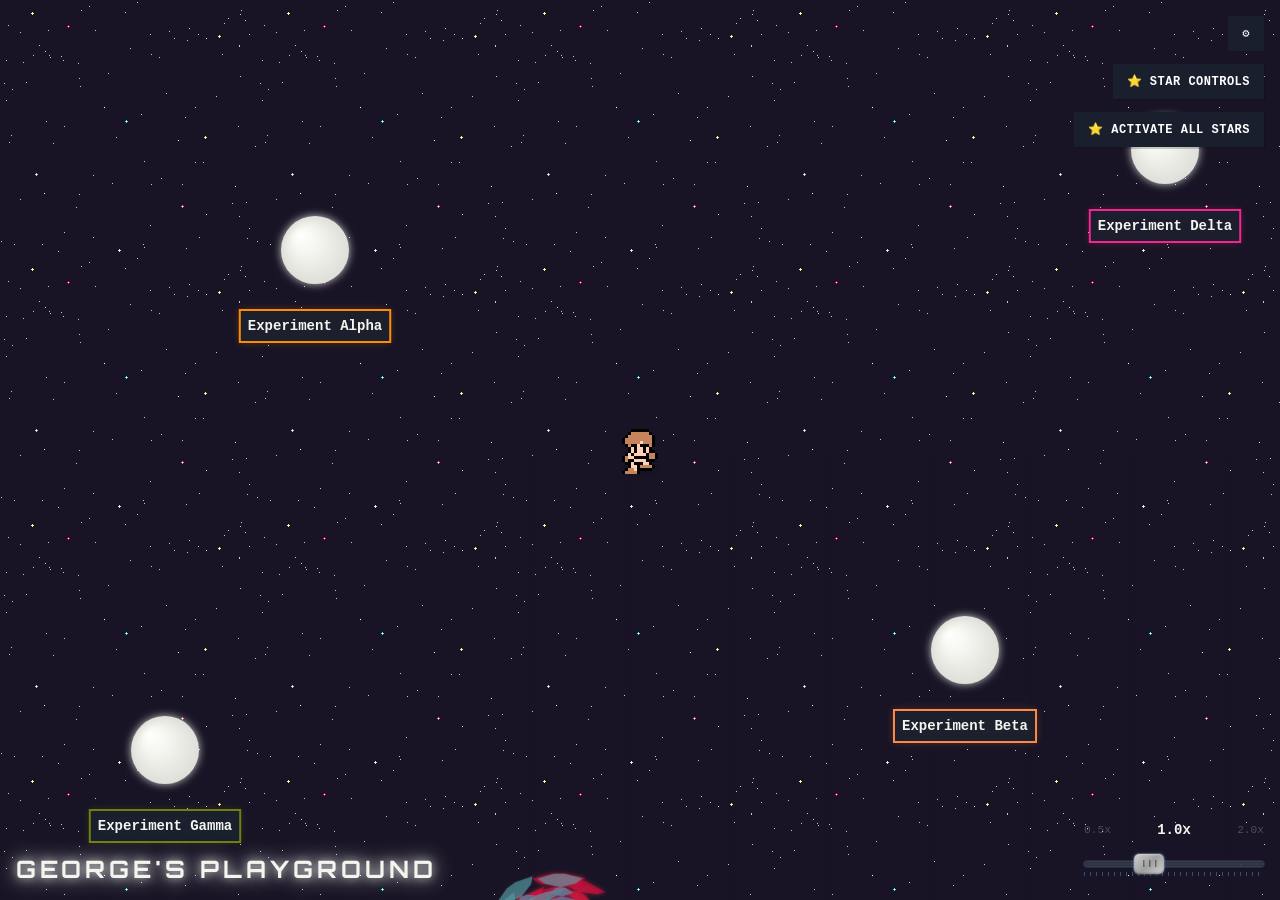
==== commit 2d3c5d78: "Mobile UX improvements: spawn on Alpha, closer stars, default zoom 0.8, touch dragging, responsive U" ====
--- a/index.html
+++ b/index.html
@@ -17,7 +17,7 @@
     <!-- UI Overlay -->
     <div id="ui-overlay">
         <!-- Settings Toggle Button -->
-        <button id="settings-toggle-btn">⚙ Settings</button>
+        <button id="settings-toggle-btn">⚙</button>
         
         <!-- Star Controls Toggle Button -->
         <button id="star-controls-toggle-btn">⭐ Star Controls</button>
--- a/styles/main.css
+++ b/styles/main.css
@@ -651,6 +651,36 @@
     #message-prompt {
         width: calc(100% - 2rem);
     }
+
+    #logo .logo-text {
+        font-size: 0.75rem; /* 50% of 1.5rem */
+    }
+
+    #zoom-slider {
+        background: rgba(200, 200, 200, 0.9); /* Light gray background for visibility */
+    }
+
+    /* Top buttons horizontally across top on mobile */
+    #settings-toggle-btn,
+    #star-controls-toggle-btn,
+    #activate-all-stars-ui-btn {
+        position: fixed;
+        top: 0.5rem;
+        right: auto;
+        display: inline-flex;
+    }
+    
+    #settings-toggle-btn {
+        left: 0.5rem;
+    }
+    
+    #star-controls-toggle-btn {
+        left: calc(0.5rem + 60px + 0.5rem); /* After settings button */
+    }
+    
+    #activate-all-stars-ui-btn {
+        left: calc(0.5rem + 120px + 1rem); /* After star controls button */
+    }
 }
 
 /* Touch device joystick */
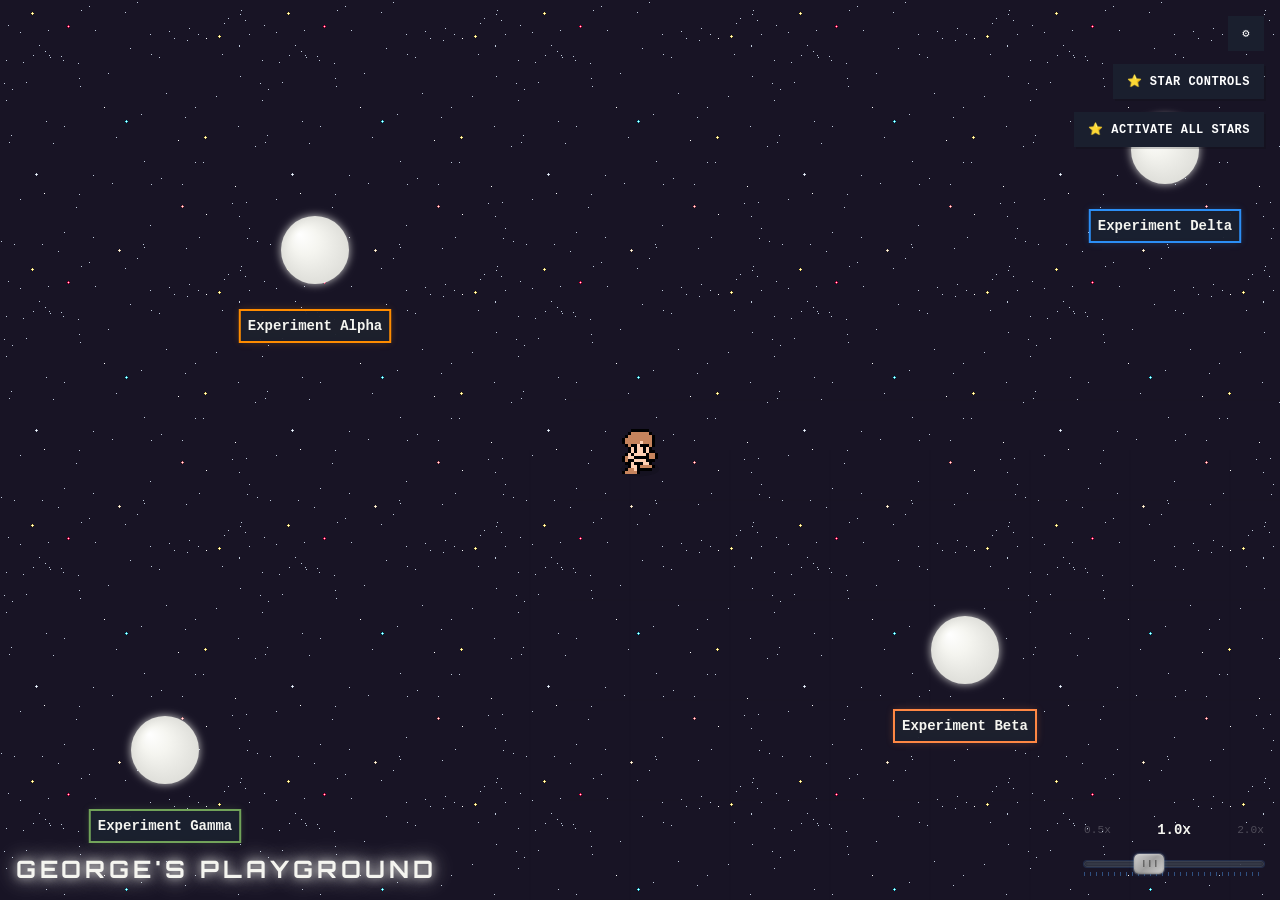
==== commit 3d5827d1: "Bump cache version to v3 for mobile changes" ====
--- a/index.html
+++ b/index.html
@@ -8,7 +8,7 @@
     <link rel="preconnect" href="https://fonts.googleapis.com">
     <link rel="preconnect" href="https://fonts.gstatic.com" crossorigin>
     <link href="https://fonts.googleapis.com/css2?family=Orbitron:wght@400;500;600;700;800;900&display=swap" rel="stylesheet">
-    <link rel="stylesheet" href="styles/main.css?v=2">
+    <link rel="stylesheet" href="styles/main.css?v=3">
 </head>
 <body>
     <!-- Canvas for the world -->
@@ -412,6 +412,6 @@
     </div>
 
     <!-- Scripts -->
-    <script type="module" src="js/main.js?v=2"></script>
+    <script type="module" src="js/main.js?v=3"></script>
 </body>
 </html>
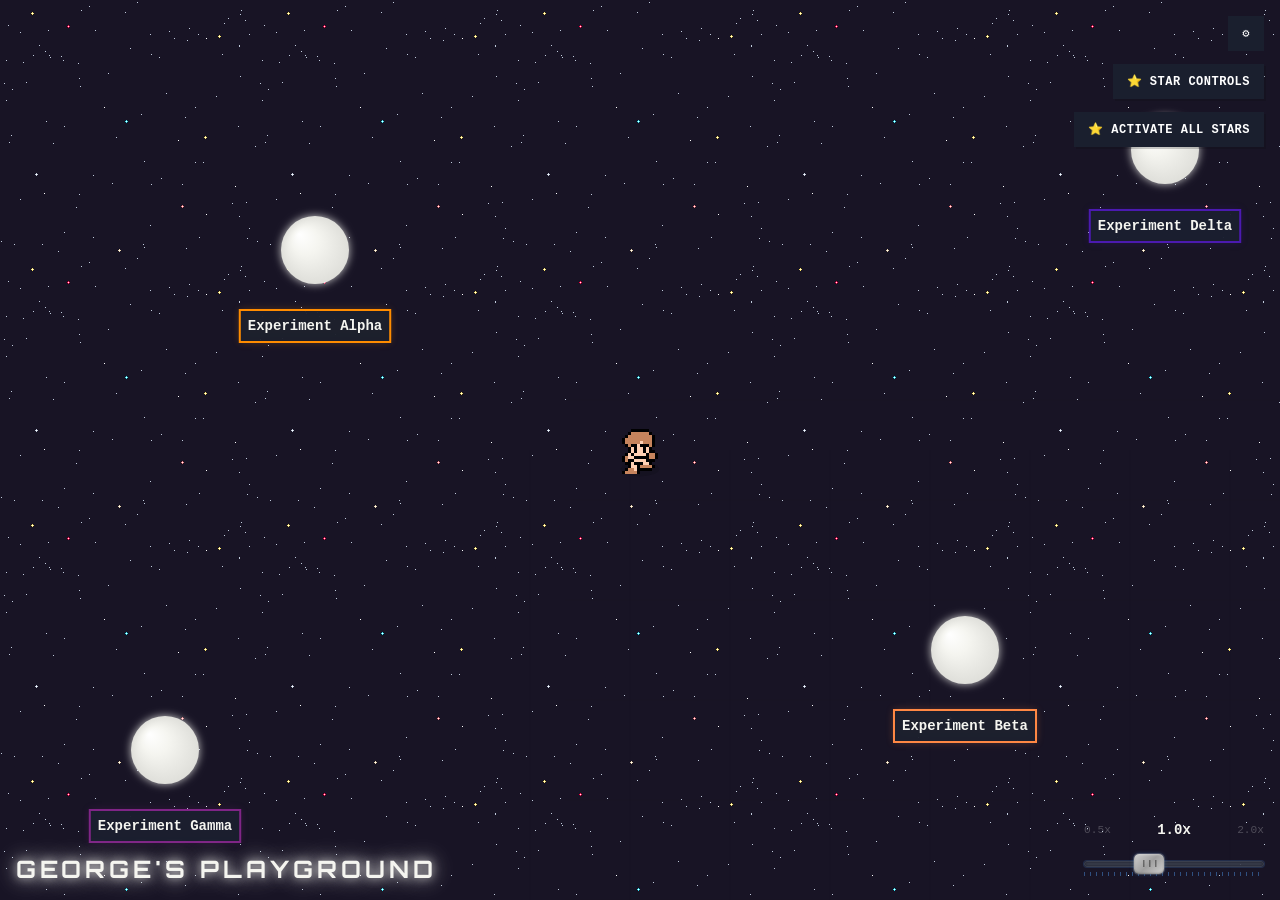
==== commit 6a9dfe15: "Add aggressive cache-busting: meta tags, cache headers, and timestamp version" ====
--- a/index.html
+++ b/index.html
@@ -3,12 +3,15 @@
 <head>
     <meta charset="UTF-8">
     <meta name="viewport" content="width=device-width, initial-scale=1.0">
+    <meta http-equiv="Cache-Control" content="no-cache, no-store, must-revalidate">
+    <meta http-equiv="Pragma" content="no-cache">
+    <meta http-equiv="Expires" content="0">
     <title>George Efesopoulos - Portfolio Playground</title>
     <link rel="icon" href="data:image/svg+xml,<svg xmlns='http://www.w3.org/2000/svg' viewBox='0 0 32 32'><rect width='32' height='32' fill='%231a1f2e'/><text x='16' y='24' font-family='Arial, sans-serif' font-size='24' font-weight='bold' text-anchor='middle' fill='%23b87333'>G</text></svg>">
     <link rel="preconnect" href="https://fonts.googleapis.com">
     <link rel="preconnect" href="https://fonts.gstatic.com" crossorigin>
     <link href="https://fonts.googleapis.com/css2?family=Orbitron:wght@400;500;600;700;800;900&display=swap" rel="stylesheet">
-    <link rel="stylesheet" href="styles/main.css?v=3">
+    <link rel="stylesheet" href="styles/main.css?v=1768161597">
 </head>
 <body>
     <!-- Canvas for the world -->
@@ -412,6 +415,6 @@
     </div>
 
     <!-- Scripts -->
-    <script type="module" src="js/main.js?v=3"></script>
+    <script type="module" src="js/main.js?v=1768161597"></script>
 </body>
 </html>
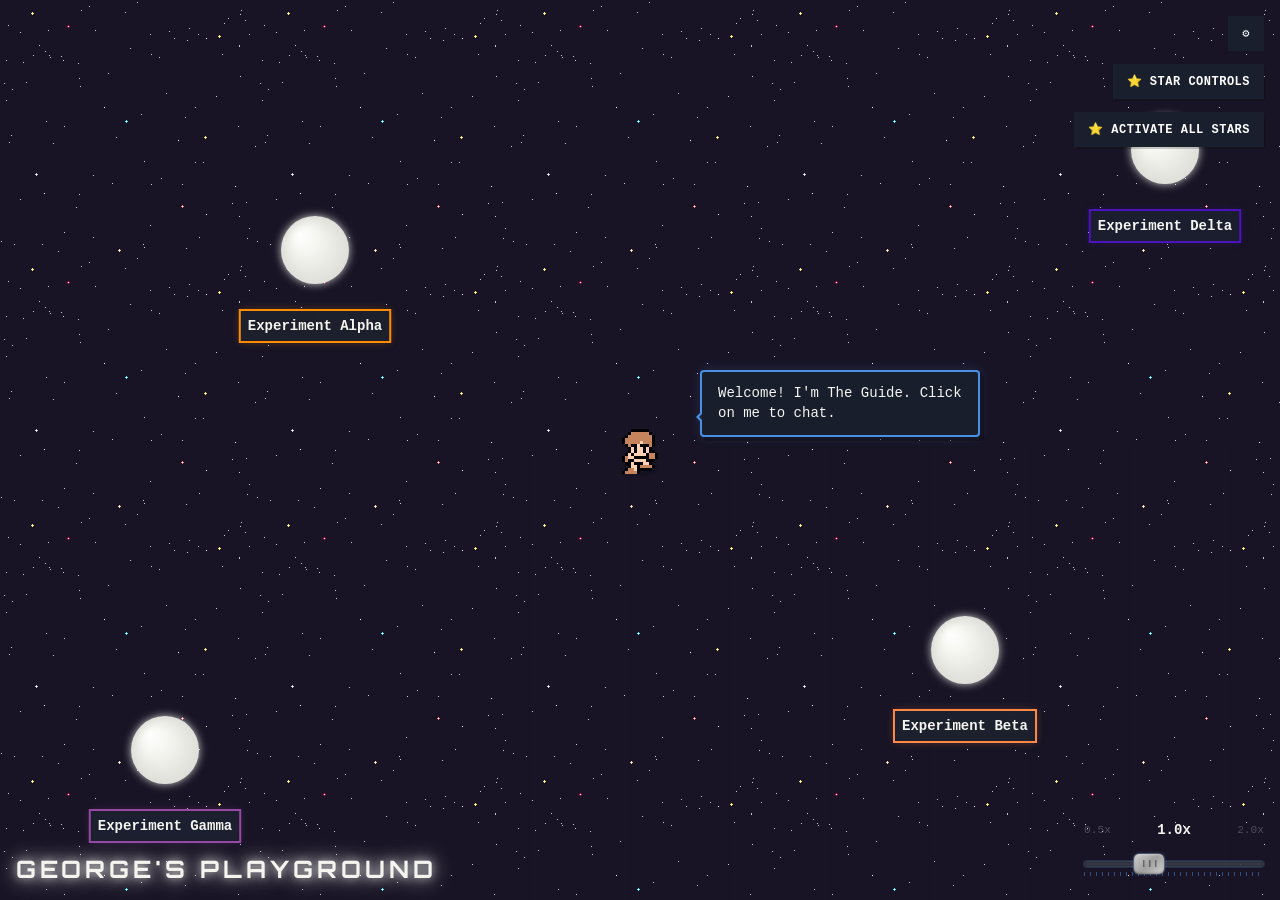
==== commit 6509cad6: "Fix slider controls: prevent draggable interference and ensure proper pointer events. Add floating m" ====
--- a/index.html
+++ b/index.html
@@ -28,6 +28,9 @@
         <!-- Activate All Stars Button (UI Overlay) -->
         <button id="activate-all-stars-ui-btn">⭐ Activate All Stars</button>
 
+        <!-- Floating Modify Button (appears near stars) -->
+        <button id="modify-star-btn" class="hidden floating-modify-btn">Modify</button>
+
         <!-- Settings Panel -->
         <div id="settings-panel" class="hidden">
             <div class="menu-title-bar">
@@ -91,6 +94,18 @@
                 </div>
                 <p id="tutorial-text" style="margin-top: 1rem; text-align: center; color: var(--color-offwhite-200); font-size: 0.75rem; line-height: 1.6;">Use <span id="controls-hint">arrow keys or WASD</span> to move around, or <span class="click-hint">click to move</span>.</p>
                 <p style="margin-top: 0.75rem; text-align: center; color: var(--color-offwhite-200); font-size: 0.75rem; line-height: 1.6;">Meet <strong>The Guide</strong> - he'll help you explore.</p>
+            </div>
+
+            <div class="settings-section">
+                <div class="settings-section-title">Presets</div>
+                <div class="settings-option">
+                    <button id="export-presets-btn" style="width: 100%; padding: 0.75rem; font-family: 'Courier New', 'Consolas', monospace; font-weight: 700; background: var(--color-blue-500); color: var(--color-offwhite-50); border: 2px solid var(--color-blue-400); cursor: pointer; border-radius: 4px;">
+                        📥 Export Presets
+                    </button>
+                    <p style="font-size: 0.75rem; color: var(--color-offwhite-300); margin-top: 0.5rem; text-align: center;">
+                        Download all presets as JSON file
+                    </p>
+                </div>
             </div>
         </div>
 
--- a/styles/main.css
+++ b/styles/main.css
@@ -664,22 +664,36 @@
     #settings-toggle-btn,
     #star-controls-toggle-btn,
     #activate-all-stars-ui-btn {
-        position: fixed;
-        top: 0.5rem;
-        right: auto;
+        position: fixed !important;
+        top: 0.5rem !important;
+        right: auto !important;
+        bottom: auto !important;
         display: inline-flex;
+        width: auto;
+        min-width: auto;
+        max-width: none;
     }
     
     #settings-toggle-btn {
-        left: 0.5rem;
+        left: 0.5rem !important;
     }
     
     #star-controls-toggle-btn {
-        left: calc(0.5rem + 60px + 0.5rem); /* After settings button */
+        left: calc(0.5rem + 50px + 0.5rem) !important; /* After settings button (adjusted width) */
     }
     
     #activate-all-stars-ui-btn {
-        left: calc(0.5rem + 120px + 1rem); /* After star controls button */
+        left: calc(0.5rem + 50px + 0.5rem + 50px + 0.5rem) !important; /* After star controls button */
+    }
+
+    /* Move zoom slider above logo on left side on mobile */
+    #zoom-control {
+        position: fixed !important;
+        bottom: calc(1rem + 1.5rem) !important; /* Above logo (logo is at bottom: 1rem, logo height ~1.5rem) */
+        left: 1rem !important;
+        right: auto !important;
+        width: auto;
+        max-width: 200px;
     }
 }
 
@@ -881,10 +895,34 @@
 }
 
 #star-controls-panel button,
-#star-controls-panel input,
 #star-controls-panel select,
 #star-controls-panel label {
     cursor: default;
+}
+
+/* Ensure sliders have proper pointer events and cursor styles */
+#star-controls-panel input[type="range"] {
+    cursor: pointer !important;
+    pointer-events: auto !important;
+    z-index: 10;
+}
+
+#star-controls-panel input[type="range"]::-webkit-slider-thumb {
+    cursor: grab !important;
+    pointer-events: auto !important;
+}
+
+#star-controls-panel input[type="range"]::-webkit-slider-thumb:active {
+    cursor: grabbing !important;
+}
+
+#star-controls-panel input[type="range"]::-moz-range-thumb {
+    cursor: grab !important;
+    pointer-events: auto !important;
+}
+
+#star-controls-panel input[type="range"]::-moz-range-thumb:active {
+    cursor: grabbing !important;
 }
 
 /* Scrollable content area - starts below title bar, ends above resize handle */
@@ -919,14 +957,52 @@
         min-width: 280px;
         max-width: 320px;
     }
-    
+
     #star-controls-panel .star-controls-grid {
         grid-template-columns: 1fr;
     }
-    
+
     #star-controls-panel .star-controls-full-width {
         grid-column: 1;
     }
+}
+
+/* Collapsed single-column mode */
+#star-controls-panel.collapsed .star-controls-grid {
+    grid-template-columns: 1fr !important;
+    gap: 1rem;
+}
+
+#star-controls-panel.collapsed {
+    min-width: 280px;
+    max-width: 320px;
+}
+
+/* Sticky panel states */
+#star-controls-panel.sticky-left {
+    position: fixed !important;
+    left: 0 !important;
+    right: auto !important;
+    top: 0 !important;
+    bottom: 0 !important;
+    height: 100vh !important;
+    max-height: 100vh !important;
+    border-radius: 0 !important;
+    margin: 0 !important;
+    transform: none !important;
+}
+
+#star-controls-panel.sticky-right {
+    position: fixed !important;
+    right: 0 !important;
+    left: auto !important;
+    top: 0 !important;
+    bottom: 0 !important;
+    height: 100vh !important;
+    max-height: 100vh !important;
+    border-radius: 0 !important;
+    margin: 0 !important;
+    transform: none !important;
 }
 
 /* Mobile: star controls panel takes up bottom half of screen */
@@ -2112,6 +2188,35 @@
     background: var(--color-blue-400);
 }
 
+/* Floating Modify Button */
+.floating-modify-btn {
+    position: fixed;
+    z-index: 1003; /* Above star controls panel */
+    padding: 0.75rem 1.5rem;
+    background: var(--color-blue-500);
+    color: var(--color-offwhite-50);
+    border: 2px solid var(--color-blue-400);
+    border-radius: 4px;
+    font-family: 'Courier New', 'Consolas', monospace;
+    font-weight: 700;
+    font-size: 0.875rem;
+    cursor: pointer;
+    box-shadow: 4px 4px 0 var(--color-shadow-xl);
+    transition: opacity 0.2s ease, transform 0.2s ease;
+    pointer-events: auto;
+}
+
+.floating-modify-btn:hover {
+    background: var(--color-blue-400);
+    transform: translate(1px, 1px);
+    box-shadow: 2px 2px 0 var(--color-shadow-xl);
+}
+
+.floating-modify-btn:active {
+    transform: translate(2px, 2px);
+    box-shadow: none;
+}
+
 /* Logo - Rusty Orange Style */
 #logo {
     position: fixed;
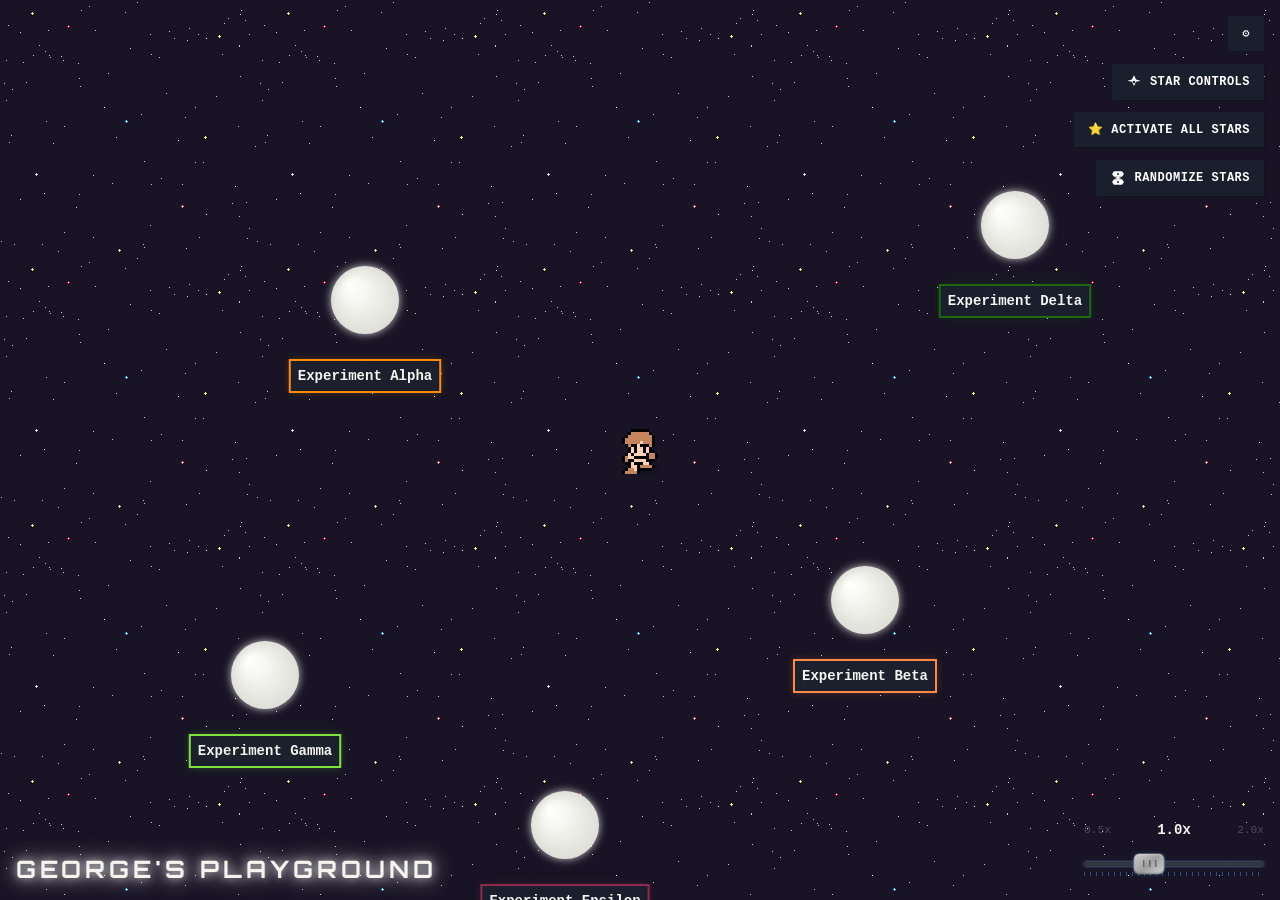
==== commit d1facd6e: "Fix opacity slider SFX volume and add new star presets" ====
--- a/index.html
+++ b/index.html
@@ -23,14 +23,30 @@
         <button id="settings-toggle-btn">⚙</button>
         
         <!-- Star Controls Toggle Button -->
-        <button id="star-controls-toggle-btn">⭐ Star Controls</button>
+        <button id="star-controls-toggle-btn">
+            <svg width="16" height="16" viewBox="0 0 24 24" fill="none" xmlns="http://www.w3.org/2000/svg" style="display: inline-block; vertical-align: middle; margin-right: 0.25rem;">
+                <path d="M12 2L15.09 8.26L22 10L15.09 11.74L12 18L8.91 11.74L2 10L8.91 8.26L12 2Z" fill="currentColor"/>
+                <circle cx="12" cy="12" r="2" fill="var(--color-midnight-800)"/>
+            </svg>
+            <span>Star Controls</span>
+        </button>
         
         <!-- Activate All Stars Button (UI Overlay) -->
         <button id="activate-all-stars-ui-btn">⭐ Activate All Stars</button>
-
-        <!-- Floating Modify Button (appears near stars) -->
-        <button id="modify-star-btn" class="hidden floating-modify-btn">Modify</button>
-
+        
+        <!-- Randomize Stars Button (UI Overlay) -->
+        <button id="randomize-stars-ui-btn">
+            <svg width="16" height="16" viewBox="0 0 24 24" fill="none" xmlns="http://www.w3.org/2000/svg" style="display: inline-block; vertical-align: middle; margin-right: 0.25rem;">
+                <path d="M6 2L3 6L6 10H18L21 6L18 2H6Z" fill="currentColor"/>
+                <path d="M6 14L3 18L6 22H18L21 18L18 14H6Z" fill="currentColor"/>
+                <circle cx="12" cy="6" r="1.5" fill="var(--color-midnight-800)"/>
+                <circle cx="12" cy="18" r="1.5" fill="var(--color-midnight-800)"/>
+                <path d="M9 12L15 12" stroke="currentColor" stroke-width="2" stroke-linecap="round"/>
+                <path d="M12 9L12 15" stroke="currentColor" stroke-width="2" stroke-linecap="round"/>
+            </svg>
+            <span>Randomize Stars</span>
+        </button>
+        
         <!-- Settings Panel -->
         <div id="settings-panel" class="hidden">
             <div class="menu-title-bar">
@@ -38,6 +54,7 @@
                 <button id="settings-close-btn" class="menu-close-btn">×</button>
             </div>
             
+            <div class="settings-content">
             <div class="settings-section">
                 <div class="settings-section-title">Background</div>
                 <div class="background-library" id="background-library">
@@ -107,12 +124,32 @@
                     </p>
                 </div>
             </div>
+            </div>
+            <!-- Corner resize handle (bottom-right) -->
+            <div class="resize-handle resize-handle-corner">
+                <svg width="16" height="16" viewBox="0 0 16 16" fill="none" xmlns="http://www.w3.org/2000/svg">
+                    <!-- Grip dots pattern (3x3 grid in bottom-right corner) -->
+                    <circle cx="12" cy="4" r="1" fill="currentColor"/>
+                    <circle cx="12" cy="8" r="1" fill="currentColor"/>
+                    <circle cx="12" cy="12" r="1" fill="currentColor"/>
+                    <circle cx="8" cy="12" r="1" fill="currentColor"/>
+                    <circle cx="4" cy="12" r="1" fill="currentColor"/>
+                </svg>
+            </div>
+            <!-- Edge resize handles -->
+            <div class="resize-handle resize-handle-top"></div>
+            <div class="resize-handle resize-handle-right"></div>
+            <div class="resize-handle resize-handle-bottom"></div>
+            <div class="resize-handle resize-handle-left"></div>
         </div>
 
         <!-- Star Controls Panel -->
         <div id="star-controls-panel" class="hidden">
             <div class="menu-title-bar">
-                <div class="menu-title">Star Controls<span id="current-star-name" class="star-name-display"></span></div>
+                <div class="menu-title-container">
+                    <div class="menu-title">Star Controls</div>
+                    <div id="current-star-name" class="star-name-display"></div>
+                </div>
                 <button id="star-controls-close-btn" class="menu-close-btn">×</button>
             </div>
             
@@ -362,7 +399,8 @@
                     </div>
                 </div>
             </div>
-            <div class="resize-handle">
+            <!-- Corner resize handle (bottom-right) -->
+            <div class="resize-handle resize-handle-corner">
                 <svg width="16" height="16" viewBox="0 0 16 16" fill="none" xmlns="http://www.w3.org/2000/svg">
                     <!-- Grip dots pattern (3x3 grid in bottom-right corner) -->
                     <circle cx="12" cy="4" r="1" fill="currentColor"/>
@@ -372,6 +410,11 @@
                     <circle cx="4" cy="12" r="1" fill="currentColor"/>
                 </svg>
             </div>
+            <!-- Edge resize handles -->
+            <div class="resize-handle resize-handle-top"></div>
+            <div class="resize-handle resize-handle-right"></div>
+            <div class="resize-handle resize-handle-bottom"></div>
+            <div class="resize-handle resize-handle-left"></div>
         </div>
 
 
--- a/styles/main.css
+++ b/styles/main.css
@@ -121,6 +121,8 @@
     image-rendering: crisp-edges;
     z-index: 1000;
     cursor: grab;
+    user-select: auto !important; /* Allow scrollbar dragging */
+    -webkit-user-select: auto !important;
 }
 
 #tutorial button,
@@ -190,6 +192,12 @@
     cursor: grabbing;
 }
 
+.menu-title-container {
+    display: flex;
+    flex-direction: column;
+    gap: 0.25rem;
+}
+
 .menu-title {
     font-size: 0.875rem;
     font-weight: 700;
@@ -202,15 +210,38 @@
 }
 
 .star-name-display {
-    margin-left: 0.75rem;
     font-weight: 500;
     text-transform: none;
     color: var(--color-blue-400);
     opacity: 0.9;
+    font-size: 0.75rem;
+    font-family: 'Courier New', 'Consolas', monospace;
 }
 
 .star-name-display:empty {
     display: none;
+}
+
+/* When panel is not snapped, show star name inline with dash */
+#star-controls-panel:not(.sticky-left):not(.sticky-right) .menu-title-container {
+    flex-direction: row;
+    align-items: center;
+}
+
+#star-controls-panel:not(.sticky-left):not(.sticky-right) .star-name-display {
+    margin-left: 0.75rem;
+}
+
+/* When panel is snapped, show star name below title without dash */
+#star-controls-panel.sticky-left .menu-title-container,
+#star-controls-panel.sticky-right .menu-title-container {
+    flex-direction: column;
+    align-items: flex-start;
+}
+
+#star-controls-panel.sticky-left .star-name-display,
+#star-controls-panel.sticky-right .star-name-display {
+    margin-left: 0;
 }
 
 /* Menu Close Button (X in title bar) */
@@ -402,7 +433,7 @@
     max-width: 280px;
     font-size: 0.875rem;
     line-height: 1.4;
-    z-index: 1100; /* Changed from 100 to appear above star controls panel (1000) */
+    z-index: 900; /* Below menus (1002) but above canvas */
     border: 2px solid var(--color-blue-500);
     font-weight: 500;
     color: var(--color-offwhite-200);
@@ -754,17 +785,23 @@
     top: 50%;
     transform: translateY(-50%);
     background: var(--color-midnight-800); /* Solid dark midnight background */
-    padding: 1rem;
-    border: 2px solid var(--color-blue-500); /* Blue border to match menu */
-    box-shadow: 6px 6px 0 var(--color-shadow-xl), 0 0 20px rgba(74, 144, 226, 0.2); /* Blue glow to match menu */
+    padding: 0;
+    border: 3px solid var(--color-midnight-600);
+    border-radius: 8px;
+    box-shadow: 4px 4px 0 var(--color-shadow-xl);
     z-index: 1002; /* Above toggle buttons (1001) */
     min-width: 200px;
-    max-width: 250px;
+    max-width: 400px;
+    height: 70vh;
+    max-height: 70vh;
     image-rendering: crisp-edges;
     font-family: 'Courier New', 'Consolas', monospace;
     cursor: grab;
-    border-radius: 0;
-    position: relative; /* Needed for absolute positioning of title bar */
+    user-select: none;
+    resize: none; /* Prevent default browser resize */
+    display: flex;
+    flex-direction: column;
+    overflow: visible; /* Allow title bar and resize handle to extend beyond */
     text-rendering: optimizeLegibility;
     -webkit-font-smoothing: antialiased;
     -moz-osx-font-smoothing: grayscale;
@@ -778,16 +815,33 @@
     width: calc(100% + 6px); /* Full width including borders */
     height: 2.5rem; /* Fixed height */
     margin: 0;
-    border-top-left-radius: 0;
-    border-top-right-radius: 0;
-    z-index: 1001; /* Above content */
+    border-top-left-radius: 8px; /* Match panel border-radius */
+    border-top-right-radius: 8px;
+    overflow: hidden; /* Ensure border-radius is respected */
+    z-index: 1001; /* Above content but scrollbar should be visible */
     box-sizing: border-box;
-    pointer-events: auto;
+    pointer-events: auto; /* Allow interaction with title bar */
+}
+
+/* Scrollable content area for settings panel */
+#settings-panel > .settings-content {
+    flex: 1;
+    overflow-y: auto;
+    overflow-x: hidden;
+    padding: 1.5rem;
+    padding-right: calc(1.5rem + 12px);
+    margin-top: calc(2.5rem - 3px); /* Start below title bar (2.5rem height - 3px border) */
+    margin-bottom: 24px; /* Space for resize handle section (24px height) */
+    min-height: 0; /* Allow flex shrinking */
+    position: relative; /* Create stacking context for scrollbar */
+    z-index: 10; /* Above panel background, below title bar and resize handle */
+    user-select: auto !important; /* Allow text selection and scrollbar dragging */
+    -webkit-user-select: auto !important;
 }
 
 /* Settings panel content should start below title bar */
-#settings-panel > .settings-section:first-of-type {
-    margin-top: calc(2.5rem + 0.5rem); /* Title bar height + small gap */
+#settings-panel > .settings-content > .settings-section:first-of-type {
+    margin-top: 0; /* No extra margin needed, padding handles spacing */
 }
 
 #star-controls-panel .menu-title-bar {
@@ -821,6 +875,224 @@
     animation: settingsPanelFadeIn 0.2s ease-out;
 }
 
+/* Resize Handle Section for Settings Panel */
+#settings-panel .resize-handle {
+    position: absolute;
+    z-index: 1002; /* Above scrollbar and content */
+    background: transparent; /* Transparent background */
+    box-sizing: border-box;
+}
+
+/* Corner resize handle (bottom-right) */
+#settings-panel .resize-handle-corner {
+    bottom: -3px; /* Extend below to cover border */
+    right: -3px; /* Extend right to cover border */
+    width: 24px;
+    height: 24px;
+    cursor: nwse-resize;
+    border-bottom-right-radius: 8px;
+    display: flex;
+    align-items: flex-end;
+    justify-content: flex-end;
+    padding: 4px;
+}
+
+/* Top edge resize handle */
+#settings-panel .resize-handle-top {
+    top: -3px;
+    left: 0;
+    right: 24px; /* Leave space for corner handle */
+    height: 8px;
+    cursor: ns-resize;
+}
+
+/* Right edge resize handle */
+#settings-panel .resize-handle-right {
+    top: 0;
+    right: -3px;
+    bottom: 24px; /* Leave space for corner handle */
+    width: 8px;
+    cursor: ew-resize;
+}
+
+/* Bottom edge resize handle */
+#settings-panel .resize-handle-bottom {
+    bottom: -3px;
+    left: 0;
+    right: 24px; /* Leave space for corner handle */
+    height: 8px;
+    cursor: ns-resize;
+}
+
+/* Left edge resize handle */
+#settings-panel .resize-handle-left {
+    top: 0;
+    left: -3px;
+    bottom: 0;
+    width: 8px;
+    cursor: ew-resize;
+}
+
+/* Resize icon SVG styling (corner handle only) */
+#settings-panel .resize-handle-corner svg {
+    width: 16px;
+    height: 16px;
+    color: var(--color-midnight-600);
+    opacity: 0.6;
+    display: block;
+    flex-shrink: 0;
+}
+
+#settings-panel .resize-handle-corner:hover svg {
+    color: var(--color-blue-500);
+    opacity: 1;
+}
+
+#settings-panel .resize-handle-corner:active svg {
+    color: var(--color-blue-400);
+    opacity: 1;
+}
+
+/* Edge handle hover effects */
+#settings-panel .resize-handle-top:hover,
+#settings-panel .resize-handle-right:hover,
+#settings-panel .resize-handle-bottom:hover,
+#settings-panel .resize-handle-left:hover {
+    background: rgba(74, 144, 226, 0.1);
+}
+
+/* Sticky panel states for settings */
+#settings-panel.sticky-left {
+    position: fixed !important;
+    left: 0 !important;
+    right: auto !important;
+    top: 0 !important;
+    bottom: 0 !important;
+    height: 100vh !important;
+    max-height: 100vh !important;
+    border-radius: 0 !important;
+    margin: 0 !important;
+    transform: none !important;
+    min-width: 200px;
+    max-width: 600px;
+}
+
+/* Move scrollbar to left when sticky-left */
+#settings-panel.sticky-left > .settings-content {
+    direction: rtl; /* Flips scrollbar to left side */
+    padding-left: calc(1.5rem + 12px); /* Account for scrollbar on left */
+    padding-right: 1.5rem; /* Normal padding on right */
+}
+
+/* Reset text direction for content when sticky-left */
+#settings-panel.sticky-left .settings-content {
+    direction: ltr; /* Keep text normal direction */
+}
+
+#settings-panel.sticky-right {
+    position: fixed !important;
+    right: 0 !important;
+    left: auto !important;
+    top: 0 !important;
+    bottom: 0 !important;
+    height: 100vh !important;
+    max-height: 100vh !important;
+    border-radius: 0 !important;
+    margin: 0 !important;
+    transform: none !important;
+    min-width: 200px;
+    max-width: 600px;
+}
+
+/* Custom Scrollbar for Settings Panel */
+#settings-panel > .settings-content::-webkit-scrollbar {
+    width: 18px;
+    position: relative;
+    z-index: 100; /* Ensure scrollbar is visible above content */
+    pointer-events: auto;
+}
+
+#settings-panel > .settings-content::-webkit-scrollbar-track {
+    background: var(--color-midnight-800);
+    border-radius: 9px;
+    margin: 0;
+    margin-top: 4px;
+    margin-bottom: calc(24px + 4px);
+    margin-right: 4px;
+    pointer-events: auto;
+}
+
+/* Adjust scrollbar track margin for sticky-left */
+#settings-panel.sticky-left > .settings-content::-webkit-scrollbar-track {
+    margin-right: 0;
+    margin-left: 4px;
+}
+
+#settings-panel > .settings-content::-webkit-scrollbar-thumb {
+    background: 
+        linear-gradient(180deg, rgba(255, 255, 255, 0.1) 0%, transparent 50%, rgba(0, 0, 0, 0.1) 100%),
+        linear-gradient(90deg, var(--color-midnight-600) 0%, rgba(58, 63, 78, 0.8) 50%, var(--color-midnight-600) 100%);
+    border-radius: 9px;
+    border: 2px solid var(--color-midnight-800);
+    min-height: 50px;
+    position: relative;
+    box-shadow: inset 0 1px 2px rgba(0, 0, 0, 0.2);
+    pointer-events: auto;
+    cursor: grab;
+}
+
+#settings-panel > .settings-content::-webkit-scrollbar-thumb:active {
+    cursor: grabbing;
+}
+
+#settings-panel > .settings-content::-webkit-scrollbar-thumb:hover {
+    background: 
+        linear-gradient(180deg, rgba(255, 255, 255, 0.15) 0%, transparent 50%, rgba(0, 0, 0, 0.15) 100%),
+        linear-gradient(90deg, var(--color-blue-500) 0%, rgba(74, 144, 226, 0.7) 50%, var(--color-blue-500) 100%);
+    box-shadow: inset 0 1px 2px rgba(0, 0, 0, 0.25);
+}
+
+/* Firefox scrollbar */
+#settings-panel > .settings-content {
+    scrollbar-width: auto;
+    scrollbar-color: var(--color-midnight-600) var(--color-midnight-800);
+}
+
+/* Mobile: settings panel centered */
+@media (max-width: 768px) {
+    #settings-panel {
+        position: fixed;
+        left: 50% !important;
+        right: auto !important;
+        top: 50% !important;
+        bottom: auto !important;
+        transform: translate(-50%, -50%) !important;
+        width: calc(100vw - 2rem);
+        max-width: calc(100vw - 2rem);
+        min-width: unset;
+        height: 70vh;
+        max-height: 70vh;
+        border-radius: 8px;
+        margin: 0;
+    }
+    
+    #settings-panel.sticky-left,
+    #settings-panel.sticky-right {
+        /* Override sticky on mobile */
+        position: fixed !important;
+        left: 50% !important;
+        right: auto !important;
+        top: 50% !important;
+        bottom: auto !important;
+        transform: translate(-50%, -50%) !important;
+        height: 70vh !important;
+        max-height: 70vh !important;
+        width: calc(100vw - 2rem) !important;
+        max-width: calc(100vw - 2rem) !important;
+        border-radius: 8px !important;
+    }
+}
+
 @keyframes settingsPanelFadeIn {
     from {
         opacity: 0;
@@ -839,7 +1111,7 @@
     border: 3px solid var(--color-midnight-600);
     border-radius: 8px;
     padding: 0;
-    min-width: 560px;
+    min-width: 280px;
     max-width: 640px;
     max-height: 75vh;
     z-index: 1002; /* Above toggle buttons (1001) */
@@ -859,23 +1131,74 @@
 /* Resize Handle Section - separate bottom section like title bar */
 #star-controls-panel .resize-handle {
     position: absolute;
+    z-index: 1002; /* Above scrollbar and content */
+    background: transparent; /* Transparent background */
+    box-sizing: border-box;
+}
+
+/* Corner resize handle (bottom-right) */
+#star-controls-panel .resize-handle-corner {
     bottom: -3px; /* Extend below to cover border */
     right: -3px; /* Extend right to cover border */
     width: 24px;
     height: 24px;
     cursor: nwse-resize;
-    z-index: 1002; /* Above scrollbar and content */
     border-bottom-right-radius: 8px;
-    background: transparent; /* Transparent background */
     display: flex;
     align-items: flex-end;
     justify-content: flex-end;
     padding: 4px;
-    box-sizing: border-box;
-}
-
-/* Resize icon SVG styling */
-#star-controls-panel .resize-handle svg {
+}
+
+/* Top edge resize handle */
+#star-controls-panel .resize-handle-top {
+    top: -3px;
+    left: 0;
+    right: 24px; /* Leave space for corner handle */
+    height: 8px;
+    cursor: ns-resize;
+}
+
+/* Right edge resize handle */
+#star-controls-panel .resize-handle-right {
+    top: 0;
+    right: -3px;
+    bottom: 24px; /* Leave space for corner handle */
+    width: 8px;
+    cursor: ew-resize;
+}
+
+/* Bottom edge resize handle */
+#star-controls-panel .resize-handle-bottom {
+    bottom: -3px;
+    left: 0;
+    right: 24px; /* Leave space for corner handle */
+    height: 8px;
+    cursor: ns-resize;
+}
+
+/* Left edge resize handle */
+#star-controls-panel .resize-handle-left {
+    top: 0;
+    left: -3px;
+    bottom: 0;
+    width: 8px;
+    cursor: ew-resize;
+}
+
+/* Ensure resize handles don't block scrollbar when not actively resizing */
+#star-controls-panel .resize-handle-left:not(:active) {
+    pointer-events: auto; /* Allow interaction, but scrollbar has higher z-index in scroll area */
+}
+
+/* When sticky-left, ensure left resize handle doesn't interfere with scrollbar */
+#star-controls-panel.sticky-left .resize-handle-left {
+    /* Scrollbar is inside padding area, handle is at edge, so no overlap */
+    /* But ensure scrollbar area is clickable */
+}
+
+/* Resize icon SVG styling (corner handle only) */
+#star-controls-panel .resize-handle-corner svg {
     width: 16px;
     height: 16px;
     color: var(--color-midnight-600);
@@ -884,43 +1207,59 @@
     flex-shrink: 0;
 }
 
-#star-controls-panel .resize-handle:hover svg {
+#star-controls-panel .resize-handle-corner:hover svg {
     color: var(--color-blue-500);
     opacity: 1;
 }
 
-#star-controls-panel .resize-handle:active svg {
+#star-controls-panel .resize-handle-corner:active svg {
     color: var(--color-blue-400);
     opacity: 1;
 }
 
+/* Edge handle hover effects */
+#star-controls-panel .resize-handle-top:hover,
+#star-controls-panel .resize-handle-right:hover,
+#star-controls-panel .resize-handle-bottom:hover,
+#star-controls-panel .resize-handle-left:hover {
+    background: rgba(74, 144, 226, 0.1);
+}
+
+/* Remove inputs from general rule */
 #star-controls-panel button,
 #star-controls-panel select,
 #star-controls-panel label {
     cursor: default;
 }
 
-/* Ensure sliders have proper pointer events and cursor styles */
+/* Explicit slider styles with high specificity */
+#star-controls-panel .settings-option input[type="range"],
 #star-controls-panel input[type="range"] {
     cursor: pointer !important;
     pointer-events: auto !important;
-    z-index: 10;
-}
-
+    z-index: 100 !important;
+    position: relative;
+}
+
+#star-controls-panel .settings-option input[type="range"]::-webkit-slider-thumb,
 #star-controls-panel input[type="range"]::-webkit-slider-thumb {
     cursor: grab !important;
     pointer-events: auto !important;
-}
-
+    -webkit-appearance: none !important;
+}
+
+#star-controls-panel .settings-option input[type="range"]::-webkit-slider-thumb:active,
 #star-controls-panel input[type="range"]::-webkit-slider-thumb:active {
     cursor: grabbing !important;
 }
 
+#star-controls-panel .settings-option input[type="range"]::-moz-range-thumb,
 #star-controls-panel input[type="range"]::-moz-range-thumb {
     cursor: grab !important;
     pointer-events: auto !important;
 }
 
+#star-controls-panel .settings-option input[type="range"]::-moz-range-thumb:active,
 #star-controls-panel input[type="range"]::-moz-range-thumb:active {
     cursor: grabbing !important;
 }
@@ -937,6 +1276,8 @@
     min-height: 0; /* Allow flex shrinking */
     position: relative; /* Create stacking context for scrollbar */
     z-index: 10; /* Above panel background, below title bar and resize handle */
+    user-select: auto !important; /* Allow text selection and scrollbar dragging - override panel's user-select: none */
+    -webkit-user-select: auto !important; /* Webkit browsers */
 }
 
 /* 2-column layout for star controls panel */
@@ -944,6 +1285,7 @@
     display: grid;
     grid-template-columns: 1fr 1fr;
     gap: 1.5rem;
+    min-width: 0; /* Allow grid to shrink */
 }
 
 /* Full width sections (like star selection) */
@@ -968,14 +1310,56 @@
 }
 
 /* Collapsed single-column mode */
+#star-controls-panel.collapsed > .star-controls-grid {
+    padding: 1rem; /* Reduce padding in collapsed mode */
+    padding-right: calc(1rem + 12px); /* Account for scrollbar */
+}
+
+/* Collapsed + sticky-left: adjust padding for left scrollbar */
+#star-controls-panel.collapsed.sticky-left > .star-controls-grid {
+    padding-left: calc(1rem + 12px); /* Account for scrollbar on left */
+    padding-right: 1rem; /* Normal padding on right */
+}
+
 #star-controls-panel.collapsed .star-controls-grid {
     grid-template-columns: 1fr !important;
     gap: 1rem;
 }
 
 #star-controls-panel.collapsed {
-    min-width: 280px;
+    min-width: 240px;
     max-width: 320px;
+}
+
+/* Reduce gaps and margins in collapsed mode */
+#star-controls-panel.collapsed .settings-section {
+    margin-bottom: 1rem; /* Slightly reduce margin */
+}
+
+#star-controls-panel.collapsed .settings-option {
+    margin-bottom: 1rem; /* Reduce spacing between options */
+}
+
+/* Ensure inputs and selects fit in collapsed mode */
+#star-controls-panel.collapsed input[type="text"],
+#star-controls-panel.collapsed input[type="range"],
+#star-controls-panel.collapsed select {
+    max-width: 100%;
+    min-width: 0;
+}
+
+/* Reduce font sizes slightly in collapsed mode if needed */
+#star-controls-panel.collapsed .slider-range-info {
+    font-size: 0.65rem; /* Slightly smaller */
+    gap: 0.25rem; /* Tighter gap */
+}
+
+#star-controls-panel.collapsed .slider-current {
+    font-size: 0.8rem; /* Slightly smaller */
+}
+
+#star-controls-panel.collapsed .slider-label {
+    font-size: 0.7rem; /* Slightly smaller */
 }
 
 /* Sticky panel states */
@@ -990,6 +1374,21 @@
     border-radius: 0 !important;
     margin: 0 !important;
     transform: none !important;
+    /* Width is adjustable via resize handle */
+    min-width: 280px;
+    max-width: 800px;
+}
+
+/* Move scrollbar to left when sticky-left */
+#star-controls-panel.sticky-left > .star-controls-grid {
+    direction: rtl; /* Flips scrollbar to left side */
+    padding-left: calc(1.5rem + 12px); /* Account for scrollbar on left */
+    padding-right: 1.5rem; /* Normal padding on right */
+}
+
+/* Reset text direction for content when sticky-left */
+#star-controls-panel.sticky-left .star-controls-grid {
+    direction: ltr; /* Keep text normal direction */
 }
 
 #star-controls-panel.sticky-right {
@@ -1003,6 +1402,9 @@
     border-radius: 0 !important;
     margin: 0 !important;
     transform: none !important;
+    /* Width is adjustable via resize handle */
+    min-width: 280px;
+    max-width: 800px;
 }
 
 /* Mobile: star controls panel takes up bottom half of screen */
@@ -1043,6 +1445,7 @@
     width: 18px;
     position: relative;
     z-index: 100; /* Ensure scrollbar is visible above content */
+    pointer-events: auto; /* Ensure scrollbar is interactive */
 }
 
 #star-controls-panel > .star-controls-grid::-webkit-scrollbar-track {
@@ -1052,6 +1455,13 @@
     margin-top: 4px; /* Small top margin to ensure it starts below title bar */
     margin-bottom: calc(24px + 4px); /* Clear resize handle (24px height + 4px gap) */
     margin-right: 4px; /* Right margin to avoid edge */
+    pointer-events: auto; /* Ensure track is clickable */
+}
+
+/* Adjust scrollbar track margin for sticky-left (scrollbar on left) */
+#star-controls-panel.sticky-left > .star-controls-grid::-webkit-scrollbar-track {
+    margin-right: 0;
+    margin-left: 4px; /* Left margin to avoid edge */
 }
 
 #star-controls-panel > .star-controls-grid::-webkit-scrollbar-thumb {
@@ -1063,6 +1473,12 @@
     min-height: 50px;
     position: relative;
     box-shadow: inset 0 1px 2px rgba(0, 0, 0, 0.2);
+    pointer-events: auto; /* Ensure scrollbar thumb is draggable */
+    cursor: grab; /* Show grab cursor */
+}
+
+#star-controls-panel > .star-controls-grid::-webkit-scrollbar-thumb:active {
+    cursor: grabbing; /* Show grabbing cursor when dragging */
 }
 
 #star-controls-panel > .star-controls-grid::-webkit-scrollbar-thumb::before {
@@ -1188,6 +1604,8 @@
 /* Gradient Color Picker */
 .gradient-picker-container {
     width: 100%;
+    max-width: 100%;
+    min-width: 0;
     margin-top: 0.5rem;
 }
 
@@ -1205,6 +1623,8 @@
     display: flex;
     gap: 1rem;
     justify-content: space-between;
+    min-width: 0; /* Allow shrinking */
+    max-width: 100%; /* Prevent overflow */
 }
 
 .gradient-color-selector {
@@ -1212,6 +1632,8 @@
     display: flex;
     flex-direction: column;
     gap: 0.5rem;
+    min-width: 0; /* Allow shrinking */
+    max-width: 100%; /* Prevent overflow */
 }
 
 .gradient-color-label {
@@ -1422,6 +1844,8 @@
 
 .settings-section {
     margin-bottom: 1.25rem;
+    min-width: 0; /* Allow shrinking */
+    max-width: 100%; /* Prevent overflow */
 }
 
 /* Settings panel: first section needs margin-top to clear title bar */
@@ -1458,10 +1882,14 @@
     display: flex;
     gap: 0.5rem;
     margin-bottom: 1rem;
+    min-width: 0; /* Allow shrinking */
+    max-width: 100%; /* Prevent overflow */
 }
 
 #preset-name-input {
     flex: 1;
+    min-width: 0; /* Allow shrinking */
+    max-width: 100%; /* Prevent overflow */
     padding: 0.5rem;
     font-family: 'Courier New', 'Consolas', monospace;
     background: var(--color-midnight-700);
@@ -1504,6 +1932,8 @@
     display: grid;
     grid-template-columns: repeat(auto-fill, minmax(140px, 1fr));
     gap: 0.75rem;
+    min-width: 0; /* Allow shrinking */
+    max-width: 100%; /* Prevent overflow */
 }
 
 .preset-item {
@@ -1833,6 +2263,8 @@
 
 .settings-option {
     margin-bottom: 1.5rem;
+    min-width: 0; /* Allow shrinking below content size */
+    max-width: 100%; /* Prevent overflow */
 }
 
 .settings-option label {
@@ -1846,6 +2278,8 @@
 
 .settings-option input[type="range"] {
     width: 100%;
+    max-width: 100%;
+    min-width: 0;
     -webkit-appearance: none;
     appearance: none;
     height: 6px;
@@ -2013,6 +2447,8 @@
     align-items: center;
     margin-bottom: 0.25rem;
     gap: 0.5rem;
+    min-width: 0; /* Allow flex shrinking */
+    max-width: 100%; /* Prevent overflow */
 }
 
 .slider-min,
@@ -2039,13 +2475,18 @@
     text-align: center;
     flex: 1;
     user-select: none;
-    min-width: 4ch;
+    min-width: 0; /* Allow shrinking */
+    overflow: hidden; /* Prevent text overflow */
+    text-overflow: ellipsis; /* Show ellipsis if text is too long */
 }
 
 .slider-track {
     width: 100%;
+    max-width: 100%;
+    min-width: 0;
     margin-top: 0.25rem;
     position: relative;
+    overflow: visible; /* Allow slider thumb to extend if needed */
 }
 
 /* Tick marks/graduation points underneath slider track */
@@ -2132,6 +2573,13 @@
     text-rendering: optimizeLegibility;
     -webkit-font-smoothing: antialiased;
     -moz-osx-font-smoothing: grayscale;
+    display: flex;
+    align-items: center;
+    gap: 0.25rem;
+}
+
+#star-controls-toggle-btn svg {
+    flex-shrink: 0;
 }
 
 #star-controls-toggle-btn:hover {
@@ -2188,33 +2636,46 @@
     background: var(--color-blue-400);
 }
 
-/* Floating Modify Button */
-.floating-modify-btn {
+/* Randomize Stars Button (UI Overlay) */
+#randomize-stars-ui-btn {
     position: fixed;
-    z-index: 1003; /* Above star controls panel */
-    padding: 0.75rem 1.5rem;
-    background: var(--color-blue-500);
+    right: 1rem;
+    top: 10rem;
+    padding: 0.5rem 0.75rem;
+    background: var(--color-midnight-800);
     color: var(--color-offwhite-50);
-    border: 2px solid var(--color-blue-400);
-    border-radius: 4px;
-    font-family: 'Courier New', 'Consolas', monospace;
+    border: 2px solid var(--color-midnight-800);
+    border-radius: 0;
+    cursor: pointer;
+    font-size: 0.75rem;
     font-weight: 700;
-    font-size: 0.875rem;
-    cursor: pointer;
-    box-shadow: 4px 4px 0 var(--color-shadow-xl);
-    transition: opacity 0.2s ease, transform 0.2s ease;
-    pointer-events: auto;
-}
-
-.floating-modify-btn:hover {
-    background: var(--color-blue-400);
+    text-transform: uppercase;
+    letter-spacing: 0.5px;
+    font-family: 'Courier New', 'Consolas', monospace;
+    z-index: 1001;
+    image-rendering: crisp-edges;
+    box-shadow: 2px 2px 0 var(--color-shadow-xl);
+    transition: all 0.1s ease;
+    text-rendering: optimizeLegibility;
+    -webkit-font-smoothing: antialiased;
+    -moz-osx-font-smoothing: grayscale;
+    display: flex;
+    align-items: center;
+    gap: 0.25rem;
+}
+
+#randomize-stars-ui-btn:hover {
+    background: var(--color-midnight-700);
+    box-shadow: 2px 2px 0 var(--color-shadow-2xl);
+}
+
+#randomize-stars-ui-btn:active {
     transform: translate(1px, 1px);
-    box-shadow: 2px 2px 0 var(--color-shadow-xl);
-}
-
-.floating-modify-btn:active {
-    transform: translate(2px, 2px);
     box-shadow: none;
+}
+
+#randomize-stars-ui-btn svg {
+    flex-shrink: 0;
 }
 
 /* Logo - Rusty Orange Style */
@@ -2248,6 +2709,15 @@
     flex-direction: row;
     gap: 1rem;
     align-items: stretch;
+}
+
+/* Stack buttons vertically when panel is collapsed */
+#star-controls-panel.collapsed .action-buttons-container {
+    flex-direction: column;
+}
+
+#star-controls-panel.collapsed .action-buttons-container button {
+    width: 100%;
 }
 
 #activate-all-stars-btn {
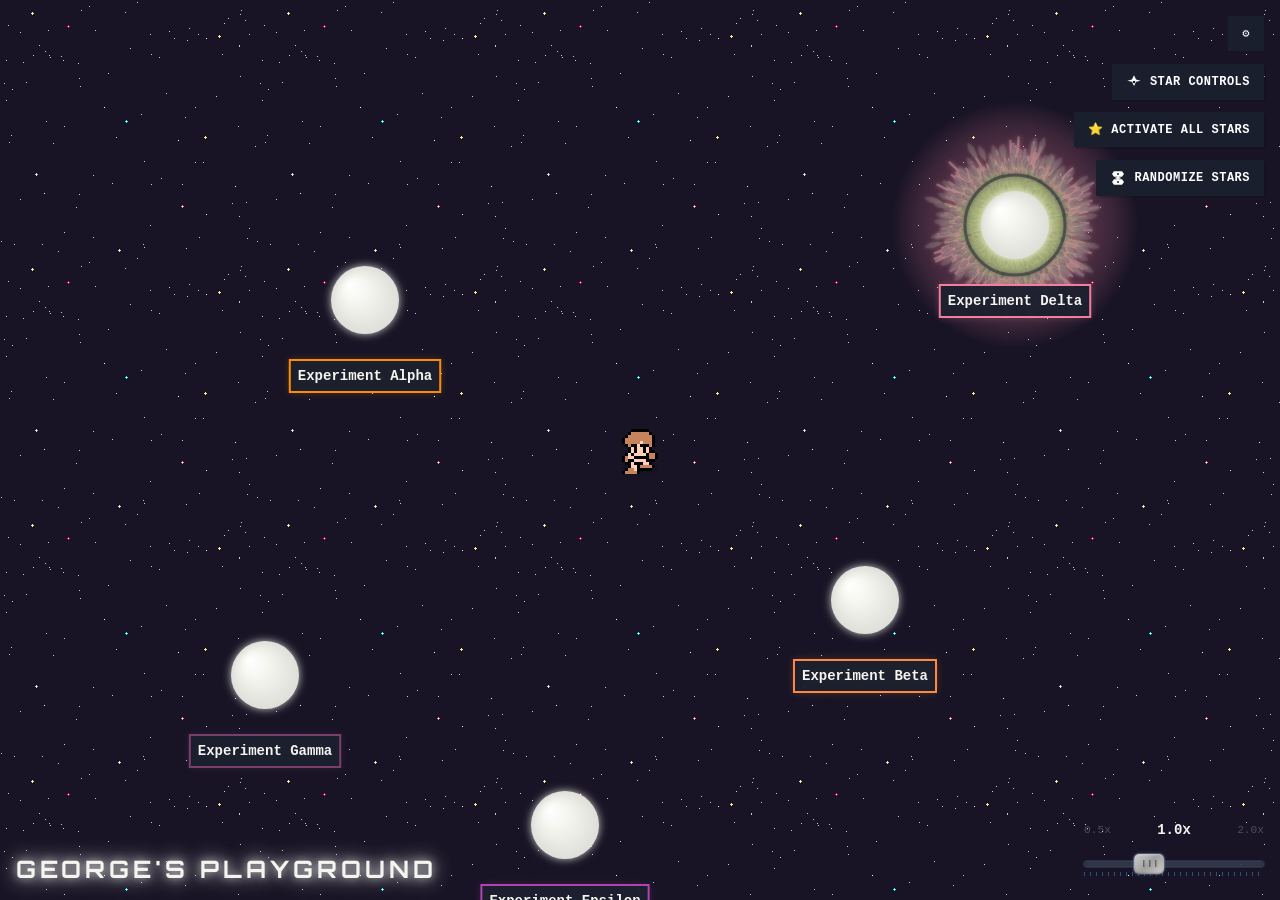
==== commit c8a45bbd: "Fix mobile button layout: group buttons in flex container to prevent overlap" ====
--- a/index.html
+++ b/index.html
@@ -19,33 +19,36 @@
 
     <!-- UI Overlay -->
     <div id="ui-overlay">
-        <!-- Settings Toggle Button -->
-        <button id="settings-toggle-btn">⚙</button>
-        
-        <!-- Star Controls Toggle Button -->
-        <button id="star-controls-toggle-btn">
-            <svg width="16" height="16" viewBox="0 0 24 24" fill="none" xmlns="http://www.w3.org/2000/svg" style="display: inline-block; vertical-align: middle; margin-right: 0.25rem;">
-                <path d="M12 2L15.09 8.26L22 10L15.09 11.74L12 18L8.91 11.74L2 10L8.91 8.26L12 2Z" fill="currentColor"/>
-                <circle cx="12" cy="12" r="2" fill="var(--color-midnight-800)"/>
-            </svg>
-            <span>Star Controls</span>
-        </button>
-        
-        <!-- Activate All Stars Button (UI Overlay) -->
-        <button id="activate-all-stars-ui-btn">⭐ Activate All Stars</button>
-        
-        <!-- Randomize Stars Button (UI Overlay) -->
-        <button id="randomize-stars-ui-btn">
-            <svg width="16" height="16" viewBox="0 0 24 24" fill="none" xmlns="http://www.w3.org/2000/svg" style="display: inline-block; vertical-align: middle; margin-right: 0.25rem;">
-                <path d="M6 2L3 6L6 10H18L21 6L18 2H6Z" fill="currentColor"/>
-                <path d="M6 14L3 18L6 22H18L21 18L18 14H6Z" fill="currentColor"/>
-                <circle cx="12" cy="6" r="1.5" fill="var(--color-midnight-800)"/>
-                <circle cx="12" cy="18" r="1.5" fill="var(--color-midnight-800)"/>
-                <path d="M9 12L15 12" stroke="currentColor" stroke-width="2" stroke-linecap="round"/>
-                <path d="M12 9L12 15" stroke="currentColor" stroke-width="2" stroke-linecap="round"/>
-            </svg>
-            <span>Randomize Stars</span>
-        </button>
+        <!-- Top Button Group (Mobile) -->
+        <div id="top-button-group" class="top-button-group">
+            <!-- Settings Toggle Button -->
+            <button id="settings-toggle-btn">⚙</button>
+            
+            <!-- Star Controls Toggle Button -->
+            <button id="star-controls-toggle-btn">
+                <svg width="16" height="16" viewBox="0 0 24 24" fill="none" xmlns="http://www.w3.org/2000/svg" style="display: inline-block; vertical-align: middle; margin-right: 0.25rem;">
+                    <path d="M12 2L15.09 8.26L22 10L15.09 11.74L12 18L8.91 11.74L2 10L8.91 8.26L12 2Z" fill="currentColor"/>
+                    <circle cx="12" cy="12" r="2" fill="var(--color-midnight-800)"/>
+                </svg>
+                <span>Star Controls</span>
+            </button>
+            
+            <!-- Activate All Stars Button (UI Overlay) -->
+            <button id="activate-all-stars-ui-btn">⭐ Activate All Stars</button>
+            
+            <!-- Randomize Stars Button (UI Overlay) -->
+            <button id="randomize-stars-ui-btn">
+                <svg width="16" height="16" viewBox="0 0 24 24" fill="none" xmlns="http://www.w3.org/2000/svg" style="display: inline-block; vertical-align: middle; margin-right: 0.25rem;">
+                    <path d="M6 2L3 6L6 10H18L21 6L18 2H6Z" fill="currentColor"/>
+                    <path d="M6 14L3 18L6 22H18L21 18L18 14H6Z" fill="currentColor"/>
+                    <circle cx="12" cy="6" r="1.5" fill="var(--color-midnight-800)"/>
+                    <circle cx="12" cy="18" r="1.5" fill="var(--color-midnight-800)"/>
+                    <path d="M9 12L15 12" stroke="currentColor" stroke-width="2" stroke-linecap="round"/>
+                    <path d="M12 9L12 15" stroke="currentColor" stroke-width="2" stroke-linecap="round"/>
+                </svg>
+                <span>Randomize Stars</span>
+            </button>
+        </div>
         
         <!-- Settings Panel -->
         <div id="settings-panel" class="hidden">
--- a/styles/main.css
+++ b/styles/main.css
@@ -97,6 +97,11 @@
     pointer-events: auto;
 }
 
+/* Top Button Group - Desktop: buttons positioned individually */
+.top-button-group {
+    display: contents; /* Don't create a container on desktop */
+}
+
 /* Utility */
 .hidden {
     display: none !important;
@@ -691,30 +696,38 @@
         background: rgba(200, 200, 200, 0.9); /* Light gray background for visibility */
     }
 
-    /* Top buttons horizontally across top on mobile */
+    /* Top Button Group - Mobile: use flexbox container to prevent overlap */
+    .top-button-group {
+        position: fixed !important;
+        top: 0.5rem !important;
+        left: 0.5rem !important;
+        right: 0.5rem !important;
+        display: flex !important;
+        flex-direction: row !important;
+        flex-wrap: wrap !important;
+        gap: 0.25rem !important;
+        z-index: 1001;
+        pointer-events: auto;
+    }
+    
+    /* Top buttons in mobile group - remove individual positioning */
     #settings-toggle-btn,
     #star-controls-toggle-btn,
-    #activate-all-stars-ui-btn {
-        position: fixed !important;
-        top: 0.5rem !important;
+    #activate-all-stars-ui-btn,
+    #randomize-stars-ui-btn {
+        position: relative !important;
+        top: auto !important;
+        left: auto !important;
         right: auto !important;
         bottom: auto !important;
-        display: inline-flex;
+        display: inline-flex !important;
         width: auto;
         min-width: auto;
         max-width: none;
-    }
-    
-    #settings-toggle-btn {
-        left: 0.5rem !important;
-    }
-    
-    #star-controls-toggle-btn {
-        left: calc(0.5rem + 50px + 0.5rem) !important; /* After settings button (adjusted width) */
-    }
-    
-    #activate-all-stars-ui-btn {
-        left: calc(0.5rem + 50px + 0.5rem + 50px + 0.5rem) !important; /* After star controls button */
+        font-size: 0.65rem !important; /* Slightly smaller font for mobile */
+        padding: 0.4rem 0.5rem !important; /* Tighter padding */
+        white-space: nowrap;
+        flex-shrink: 0;
     }
 
     /* Move zoom slider above logo on left side on mobile */
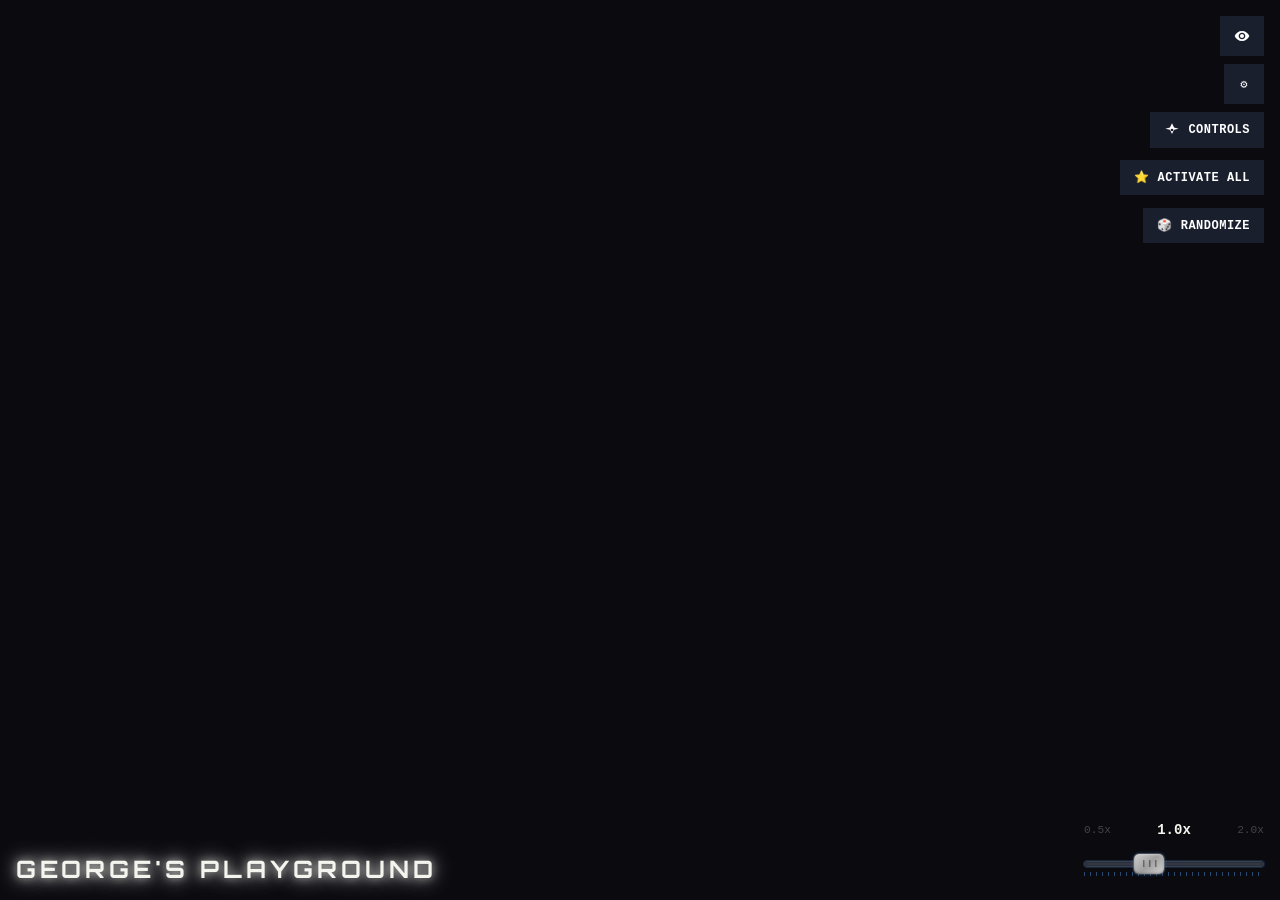
==== commit 14c01a63: "Fix star menu snap threshold, limit spike count to 150, fix button sizes, add eye icon, fix settings" ====
--- a/index.html
+++ b/index.html
@@ -12,6 +12,90 @@
     <link rel="preconnect" href="https://fonts.gstatic.com" crossorigin>
     <link href="https://fonts.googleapis.com/css2?family=Orbitron:wght@400;500;600;700;800;900&display=swap" rel="stylesheet">
     <link rel="stylesheet" href="styles/main.css?v=1768161597">
+    <script>
+        // Override document.write() and contentDocument.write() to prevent freezing from third-party scripts
+        (function() {
+            let pageLoaded = false;
+            window.addEventListener('DOMContentLoaded', () => {
+                pageLoaded = true;
+            });
+            
+            // Override Document.prototype.write to catch all document writes (including iframe contentDocuments)
+            const originalWrite = Document.prototype.write;
+            const originalWriteln = Document.prototype.writeln;
+            
+            Document.prototype.write = function(...args) {
+                if (pageLoaded) {
+                    console.warn('document.write() called after page load - blocked to prevent freezing');
+                    return;
+                }
+                return originalWrite.apply(this, args);
+            };
+            
+            Document.prototype.writeln = function(...args) {
+                if (pageLoaded) {
+                    console.warn('document.writeln() called after page load - blocked to prevent freezing');
+                    return;
+                }
+                return originalWriteln.apply(this, args);
+            };
+            
+            // Function to override iframe contentDocument.write
+            function overrideIframeWrite(iframe) {
+                try {
+                    if (iframe.contentDocument && iframe.contentDocument.write) {
+                        iframe.contentDocument.write = function(...args) {
+                            console.warn('iframe contentDocument.write() blocked to prevent freezing');
+                            return;
+                        };
+                        iframe.contentDocument.writeln = function(...args) {
+                            console.warn('iframe contentDocument.writeln() blocked to prevent freezing');
+                            return;
+                        };
+                    }
+                } catch (e) {
+                    // Cross-origin iframe, can't access
+                }
+            }
+            
+            // Use MutationObserver to catch iframes as they're added
+            const observer = new MutationObserver(function(mutations) {
+                mutations.forEach(function(mutation) {
+                    mutation.addedNodes.forEach(function(node) {
+                        if (node.nodeType === 1) { // Element node
+                            if (node.tagName === 'IFRAME') {
+                                // Try immediately
+                                overrideIframeWrite(node);
+                                // Also try after a short delay in case contentDocument isn't ready
+                                setTimeout(() => overrideIframeWrite(node), 0);
+                                // And on load
+                                node.addEventListener('load', () => overrideIframeWrite(node), { once: true });
+                            }
+                            // Check for iframes inside the added node
+                            const iframes = node.querySelectorAll && node.querySelectorAll('iframe');
+                            if (iframes) {
+                                iframes.forEach(iframe => {
+                                    overrideIframeWrite(iframe);
+                                    setTimeout(() => overrideIframeWrite(iframe), 0);
+                                    iframe.addEventListener('load', () => overrideIframeWrite(iframe), { once: true });
+                                });
+                            }
+                        }
+                    });
+                });
+            });
+            
+            // Start observing
+            observer.observe(document.documentElement, {
+                childList: true,
+                subtree: true
+            });
+            
+            // Also override on the main document for compatibility
+            document.write = Document.prototype.write.bind(document);
+            document.writeln = Document.prototype.writeln.bind(document);
+        })();
+    </script>
 </head>
 <body>
     <!-- Canvas for the world -->
@@ -19,37 +103,31 @@
 
     <!-- UI Overlay -->
     <div id="ui-overlay">
-        <!-- Top Button Group (Mobile) -->
-        <div id="top-button-group" class="top-button-group">
-            <!-- Settings Toggle Button -->
-            <button id="settings-toggle-btn">⚙</button>
-            
-            <!-- Star Controls Toggle Button -->
-            <button id="star-controls-toggle-btn">
-                <svg width="16" height="16" viewBox="0 0 24 24" fill="none" xmlns="http://www.w3.org/2000/svg" style="display: inline-block; vertical-align: middle; margin-right: 0.25rem;">
-                    <path d="M12 2L15.09 8.26L22 10L15.09 11.74L12 18L8.91 11.74L2 10L8.91 8.26L12 2Z" fill="currentColor"/>
-                    <circle cx="12" cy="12" r="2" fill="var(--color-midnight-800)"/>
-                </svg>
-                <span>Star Controls</span>
-            </button>
-            
-            <!-- Activate All Stars Button (UI Overlay) -->
-            <button id="activate-all-stars-ui-btn">⭐ Activate All Stars</button>
-            
-            <!-- Randomize Stars Button (UI Overlay) -->
-            <button id="randomize-stars-ui-btn">
-                <svg width="16" height="16" viewBox="0 0 24 24" fill="none" xmlns="http://www.w3.org/2000/svg" style="display: inline-block; vertical-align: middle; margin-right: 0.25rem;">
-                    <path d="M6 2L3 6L6 10H18L21 6L18 2H6Z" fill="currentColor"/>
-                    <path d="M6 14L3 18L6 22H18L21 18L18 14H6Z" fill="currentColor"/>
-                    <circle cx="12" cy="6" r="1.5" fill="var(--color-midnight-800)"/>
-                    <circle cx="12" cy="18" r="1.5" fill="var(--color-midnight-800)"/>
-                    <path d="M9 12L15 12" stroke="currentColor" stroke-width="2" stroke-linecap="round"/>
-                    <path d="M12 9L12 15" stroke="currentColor" stroke-width="2" stroke-linecap="round"/>
-                </svg>
-                <span>Randomize Stars</span>
-            </button>
-        </div>
+        <!-- Visibility Toggle Button -->
+        <button id="visibility-toggle-btn" title="Toggle UI Visibility">
+            <svg width="16" height="16" viewBox="0 0 24 24" fill="none" xmlns="http://www.w3.org/2000/svg">
+                <path d="M12 4.5C7 4.5 2.73 7.61 1 12c1.73 4.39 6 7.5 11 7.5s9.27-3.11 11-7.5c-1.73-4.39-6-7.5-11-7.5zM12 17c-2.76 0-5-2.24-5-5s2.24-5 5-5 5 2.24 5 5-2.24 5-5 5zm0-8c-1.66 0-3 1.34-3 3s1.34 3 3 3 3-1.34 3-3-1.34-3-3-3z" fill="currentColor"/>
+            </svg>
+        </button>
         
+        <!-- Settings Toggle Button -->
+        <button id="settings-toggle-btn">⚙</button>
+        
+        <!-- Star Controls Toggle Button -->
+        <button id="star-controls-toggle-btn">
+            <svg width="16" height="16" viewBox="0 0 24 24" fill="none" xmlns="http://www.w3.org/2000/svg" style="display: inline-block; vertical-align: middle; margin-right: 0.25rem;">
+                <path d="M12 2L15.09 8.26L22 10L15.09 11.74L12 18L8.91 11.74L2 10L8.91 8.26L12 2Z" fill="currentColor"/>
+                <circle cx="12" cy="12" r="2" fill="var(--color-midnight-800)"/>
+            </svg>
+            <span>Controls</span>
+        </button>
+        
+        <!-- Activate All Stars Button (UI Overlay) -->
+        <button id="activate-all-stars-ui-btn">⭐ Activate All</button>
+
+        <!-- Randomize Stars Button (UI Overlay) -->
+        <button id="randomize-stars-ui-btn">🎲 Randomize</button>
+
         <!-- Settings Panel -->
         <div id="settings-panel" class="hidden">
             <div class="menu-title-bar">
@@ -57,7 +135,6 @@
                 <button id="settings-close-btn" class="menu-close-btn">×</button>
             </div>
             
-            <div class="settings-content">
             <div class="settings-section">
                 <div class="settings-section-title">Background</div>
                 <div class="background-library" id="background-library">
@@ -127,23 +204,6 @@
                     </p>
                 </div>
             </div>
-            </div>
-            <!-- Corner resize handle (bottom-right) -->
-            <div class="resize-handle resize-handle-corner">
-                <svg width="16" height="16" viewBox="0 0 16 16" fill="none" xmlns="http://www.w3.org/2000/svg">
-                    <!-- Grip dots pattern (3x3 grid in bottom-right corner) -->
-                    <circle cx="12" cy="4" r="1" fill="currentColor"/>
-                    <circle cx="12" cy="8" r="1" fill="currentColor"/>
-                    <circle cx="12" cy="12" r="1" fill="currentColor"/>
-                    <circle cx="8" cy="12" r="1" fill="currentColor"/>
-                    <circle cx="4" cy="12" r="1" fill="currentColor"/>
-                </svg>
-            </div>
-            <!-- Edge resize handles -->
-            <div class="resize-handle resize-handle-top"></div>
-            <div class="resize-handle resize-handle-right"></div>
-            <div class="resize-handle resize-handle-bottom"></div>
-            <div class="resize-handle resize-handle-left"></div>
         </div>
 
         <!-- Star Controls Panel -->
@@ -209,10 +269,10 @@
                         <div class="slider-range-info">
                             <span class="slider-min">20</span>
                             <span class="slider-current" id="spoke-count-value">125</span>
-                            <span class="slider-max">200</span>
-                        </div>
-                        <div class="slider-track">
-                            <input type="range" id="spoke-count-slider" min="20" max="200" step="5" value="125">
+                            <span class="slider-max">150</span>
+                        </div>
+                        <div class="slider-track">
+                            <input type="range" id="spoke-count-slider" min="20" max="150" step="5" value="125">
                         </div>
                     </div>
                     <div class="settings-option">
@@ -263,19 +323,19 @@
                             <div class="gradient-preview" id="layer1-gradient-preview"></div>
                             <div class="gradient-color-selectors">
                                 <div class="gradient-color-selector">
-                                    <label class="gradient-color-label">Base</label>
+                                    <label class="gradient-color-label" for="layer1-base-color-picker">Base</label>
                                     <input type="color" id="layer1-base-color-picker" value="#FF8C00" class="gradient-color-input" title="Base Color">
                                     <div class="gradient-opacity-control">
-                                        <label class="gradient-opacity-label">Opacity</label>
+                                        <label class="gradient-opacity-label" for="layer1-base-opacity-slider">Opacity</label>
                                         <input type="range" id="layer1-base-opacity-slider" min="0" max="100" step="1" value="100" class="gradient-opacity-slider">
                                         <span class="gradient-opacity-value" id="layer1-base-opacity-value">100%</span>
                                     </div>
                                 </div>
                                 <div class="gradient-color-selector">
-                                    <label class="gradient-color-label">Tip</label>
+                                    <label class="gradient-color-label" for="layer1-tip-color-picker">Tip</label>
                                     <input type="color" id="layer1-tip-color-picker" value="#FF0000" class="gradient-color-input" title="Tip Color">
                                     <div class="gradient-opacity-control">
-                                        <label class="gradient-opacity-label">Opacity</label>
+                                        <label class="gradient-opacity-label" for="layer1-tip-opacity-slider">Opacity</label>
                                         <input type="range" id="layer1-tip-opacity-slider" min="0" max="100" step="1" value="100" class="gradient-opacity-slider">
                                         <span class="gradient-opacity-value" id="layer1-tip-opacity-value">100%</span>
                                     </div>
@@ -316,19 +376,19 @@
                             <div class="gradient-preview" id="layer2-gradient-preview"></div>
                             <div class="gradient-color-selectors">
                                 <div class="gradient-color-selector">
-                                    <label class="gradient-color-label">Base</label>
+                                    <label class="gradient-color-label" for="layer2-base-color-picker">Base</label>
                                     <input type="color" id="layer2-base-color-picker" value="#FFFF00" class="gradient-color-input" title="Base Color">
                                     <div class="gradient-opacity-control">
-                                        <label class="gradient-opacity-label">Opacity</label>
+                                        <label class="gradient-opacity-label" for="layer2-base-opacity-slider">Opacity</label>
                                         <input type="range" id="layer2-base-opacity-slider" min="0" max="100" step="1" value="100" class="gradient-opacity-slider">
                                         <span class="gradient-opacity-value" id="layer2-base-opacity-value">100%</span>
                                     </div>
                                 </div>
                                 <div class="gradient-color-selector">
-                                    <label class="gradient-color-label">Tip</label>
+                                    <label class="gradient-color-label" for="layer2-tip-color-picker">Tip</label>
                                     <input type="color" id="layer2-tip-color-picker" value="#800080" class="gradient-color-input" title="Tip Color">
                                     <div class="gradient-opacity-control">
-                                        <label class="gradient-opacity-label">Opacity</label>
+                                        <label class="gradient-opacity-label" for="layer2-tip-opacity-slider">Opacity</label>
                                         <input type="range" id="layer2-tip-opacity-slider" min="0" max="100" step="1" value="100" class="gradient-opacity-slider">
                                         <span class="gradient-opacity-value" id="layer2-tip-opacity-value">100%</span>
                                     </div>
--- a/styles/main.css
+++ b/styles/main.css
@@ -78,9 +78,16 @@
 /* Canvas */
 #world-canvas {
     display: block;
-    width: 100vw;
-    height: 100vh;
-    z-index: 1100; /* Above star controls panel (1000) */
+    position: fixed;
+    top: 0;
+    left: 0;
+    /* Don't set width/height in CSS - let JavaScript set it via inline styles to avoid conflicts */
+    z-index: 1; /* Below UI overlay */
+    /* Remove any transforms that might affect positioning */
+    transform: none;
+    /* Ensure canvas is visible */
+    visibility: visible;
+    opacity: 1;
 }
 
 /* UI Overlay */
@@ -91,15 +98,11 @@
     width: 100%;
     height: 100%;
     pointer-events: none;
+    z-index: 1000; /* Above canvas */
 }
 
 #ui-overlay > * {
     pointer-events: auto;
-}
-
-/* Top Button Group - Desktop: buttons positioned individually */
-.top-button-group {
-    display: contents; /* Don't create a container on desktop */
 }
 
 /* Utility */
@@ -696,21 +699,28 @@
         background: rgba(200, 200, 200, 0.9); /* Light gray background for visibility */
     }
 
-    /* Top Button Group - Mobile: use flexbox container to prevent overlap */
-    .top-button-group {
+    /* Top buttons row on mobile - flexbox container that wraps */
+    #ui-overlay {
+        display: flex !important;
+        flex-wrap: wrap !important;
+        align-content: flex-start !important;
         position: fixed !important;
-        top: 0.5rem !important;
-        left: 0.5rem !important;
-        right: 0.5rem !important;
-        display: flex !important;
-        flex-direction: row !important;
-        flex-wrap: wrap !important;
-        gap: 0.25rem !important;
-        z-index: 1001;
-        pointer-events: auto;
+        top: 0 !important;
+        left: 0 !important;
+        right: 0 !important;
+        bottom: 0 !important;
+        pointer-events: none !important;
+        z-index: 1000 !important;
+        padding: 0.5rem !important;
+        gap: 0.5rem !important;
     }
     
-    /* Top buttons in mobile group - remove individual positioning */
+    #ui-overlay > * {
+        pointer-events: auto !important;
+    }
+    
+    /* Buttons flow in flex row and wrap when needed */
+    #visibility-toggle-btn,
     #settings-toggle-btn,
     #star-controls-toggle-btn,
     #activate-all-stars-ui-btn,
@@ -720,14 +730,56 @@
         left: auto !important;
         right: auto !important;
         bottom: auto !important;
+        padding: 0.5rem 0.6rem !important;
+        font-size: 0.7rem !important;
+        white-space: nowrap;
+        line-height: 1.3;
+        height: 2.2rem !important;
         display: inline-flex !important;
-        width: auto;
-        min-width: auto;
-        max-width: none;
-        font-size: 0.65rem !important; /* Slightly smaller font for mobile */
-        padding: 0.4rem 0.5rem !important; /* Tighter padding */
-        white-space: nowrap;
+        align-items: center !important;
+        box-sizing: border-box;
         flex-shrink: 0;
+        margin: 0 !important;
+    }
+    
+    /* Ensure panels maintain their fixed positioning */
+    #settings-panel,
+    #star-controls-panel {
+        position: fixed !important;
+        flex: none !important;
+        align-self: auto !important;
+    }
+    
+    /* UI hidden class for opacity toggle */
+    .ui-hidden {
+        opacity: 0 !important;
+        pointer-events: none !important;
+    }
+    
+    /* Ensure Star Controls button shows text */
+    #star-controls-toggle-btn span {
+        display: inline !important;
+    }
+    
+    /* Only abbreviate on very small screens (< 360px) */
+    @media (max-width: 360px) {
+        #randomize-stars-ui-btn {
+            font-size: 0 !important;
+        }
+        #randomize-stars-ui-btn::before {
+            content: "🎲 RAND";
+            font-size: 0.7rem;
+            display: inline-block;
+        }
+        
+        #activate-all-stars-ui-btn {
+            font-size: 0 !important;
+        }
+        #activate-all-stars-ui-btn::before {
+            content: "⭐ ALL";
+            font-size: 0.7rem;
+            display: inline-block;
+        }
     }
 
     /* Move zoom slider above logo on left side on mobile */
@@ -799,25 +851,23 @@
     transform: translateY(-50%);
     background: var(--color-midnight-800); /* Solid dark midnight background */
     padding: 0;
-    border: 3px solid var(--color-midnight-600);
-    border-radius: 8px;
-    box-shadow: 4px 4px 0 var(--color-shadow-xl);
+    border: 2px solid var(--color-blue-500); /* Blue border to match menu */
+    box-shadow: 6px 6px 0 var(--color-shadow-xl), 0 0 20px rgba(74, 144, 226, 0.2); /* Blue glow to match menu */
     z-index: 1002; /* Above toggle buttons (1001) */
     min-width: 200px;
-    max-width: 400px;
-    height: 70vh;
-    max-height: 70vh;
+    max-width: 250px;
+    max-height: 75vh;
     image-rendering: crisp-edges;
     font-family: 'Courier New', 'Consolas', monospace;
     cursor: grab;
-    user-select: none;
-    resize: none; /* Prevent default browser resize */
-    display: flex;
-    flex-direction: column;
-    overflow: visible; /* Allow title bar and resize handle to extend beyond */
+    border-radius: 0;
+    position: relative; /* Needed for absolute positioning of title bar */
     text-rendering: optimizeLegibility;
     -webkit-font-smoothing: antialiased;
     -moz-osx-font-smoothing: grayscale;
+    display: flex;
+    flex-direction: column;
+    overflow: hidden;
 }
 
 #settings-panel .menu-title-bar {
@@ -828,33 +878,27 @@
     width: calc(100% + 6px); /* Full width including borders */
     height: 2.5rem; /* Fixed height */
     margin: 0;
-    border-top-left-radius: 8px; /* Match panel border-radius */
-    border-top-right-radius: 8px;
-    overflow: hidden; /* Ensure border-radius is respected */
-    z-index: 1001; /* Above content but scrollbar should be visible */
+    border-top-left-radius: 0;
+    border-top-right-radius: 0;
+    z-index: 1001; /* Above content */
     box-sizing: border-box;
-    pointer-events: auto; /* Allow interaction with title bar */
-}
-
-/* Scrollable content area for settings panel */
-#settings-panel > .settings-content {
-    flex: 1;
-    overflow-y: auto;
-    overflow-x: hidden;
-    padding: 1.5rem;
-    padding-right: calc(1.5rem + 12px);
-    margin-top: calc(2.5rem - 3px); /* Start below title bar (2.5rem height - 3px border) */
-    margin-bottom: 24px; /* Space for resize handle section (24px height) */
-    min-height: 0; /* Allow flex shrinking */
-    position: relative; /* Create stacking context for scrollbar */
-    z-index: 10; /* Above panel background, below title bar and resize handle */
-    user-select: auto !important; /* Allow text selection and scrollbar dragging */
-    -webkit-user-select: auto !important;
-}
-
-/* Settings panel content should start below title bar */
-#settings-panel > .settings-content > .settings-section:first-of-type {
-    margin-top: 0; /* No extra margin needed, padding handles spacing */
+    pointer-events: auto;
+}
+
+/* Settings panel scrollable content area */
+#settings-panel > .settings-section:first-of-type {
+    margin-top: calc(2.5rem + 0.5rem); /* Title bar height + small gap */
+}
+
+/* Settings sections padding */
+#settings-panel > .settings-section {
+    padding-left: 1rem;
+    padding-right: 1rem;
+}
+
+#settings-panel > .settings-section:last-of-type {
+    padding-bottom: 1rem;
+    margin-bottom: 0;
 }
 
 #star-controls-panel .menu-title-bar {
@@ -886,224 +930,6 @@
 
 #settings-panel:not(.hidden) {
     animation: settingsPanelFadeIn 0.2s ease-out;
-}
-
-/* Resize Handle Section for Settings Panel */
-#settings-panel .resize-handle {
-    position: absolute;
-    z-index: 1002; /* Above scrollbar and content */
-    background: transparent; /* Transparent background */
-    box-sizing: border-box;
-}
-
-/* Corner resize handle (bottom-right) */
-#settings-panel .resize-handle-corner {
-    bottom: -3px; /* Extend below to cover border */
-    right: -3px; /* Extend right to cover border */
-    width: 24px;
-    height: 24px;
-    cursor: nwse-resize;
-    border-bottom-right-radius: 8px;
-    display: flex;
-    align-items: flex-end;
-    justify-content: flex-end;
-    padding: 4px;
-}
-
-/* Top edge resize handle */
-#settings-panel .resize-handle-top {
-    top: -3px;
-    left: 0;
-    right: 24px; /* Leave space for corner handle */
-    height: 8px;
-    cursor: ns-resize;
-}
-
-/* Right edge resize handle */
-#settings-panel .resize-handle-right {
-    top: 0;
-    right: -3px;
-    bottom: 24px; /* Leave space for corner handle */
-    width: 8px;
-    cursor: ew-resize;
-}
-
-/* Bottom edge resize handle */
-#settings-panel .resize-handle-bottom {
-    bottom: -3px;
-    left: 0;
-    right: 24px; /* Leave space for corner handle */
-    height: 8px;
-    cursor: ns-resize;
-}
-
-/* Left edge resize handle */
-#settings-panel .resize-handle-left {
-    top: 0;
-    left: -3px;
-    bottom: 0;
-    width: 8px;
-    cursor: ew-resize;
-}
-
-/* Resize icon SVG styling (corner handle only) */
-#settings-panel .resize-handle-corner svg {
-    width: 16px;
-    height: 16px;
-    color: var(--color-midnight-600);
-    opacity: 0.6;
-    display: block;
-    flex-shrink: 0;
-}
-
-#settings-panel .resize-handle-corner:hover svg {
-    color: var(--color-blue-500);
-    opacity: 1;
-}
-
-#settings-panel .resize-handle-corner:active svg {
-    color: var(--color-blue-400);
-    opacity: 1;
-}
-
-/* Edge handle hover effects */
-#settings-panel .resize-handle-top:hover,
-#settings-panel .resize-handle-right:hover,
-#settings-panel .resize-handle-bottom:hover,
-#settings-panel .resize-handle-left:hover {
-    background: rgba(74, 144, 226, 0.1);
-}
-
-/* Sticky panel states for settings */
-#settings-panel.sticky-left {
-    position: fixed !important;
-    left: 0 !important;
-    right: auto !important;
-    top: 0 !important;
-    bottom: 0 !important;
-    height: 100vh !important;
-    max-height: 100vh !important;
-    border-radius: 0 !important;
-    margin: 0 !important;
-    transform: none !important;
-    min-width: 200px;
-    max-width: 600px;
-}
-
-/* Move scrollbar to left when sticky-left */
-#settings-panel.sticky-left > .settings-content {
-    direction: rtl; /* Flips scrollbar to left side */
-    padding-left: calc(1.5rem + 12px); /* Account for scrollbar on left */
-    padding-right: 1.5rem; /* Normal padding on right */
-}
-
-/* Reset text direction for content when sticky-left */
-#settings-panel.sticky-left .settings-content {
-    direction: ltr; /* Keep text normal direction */
-}
-
-#settings-panel.sticky-right {
-    position: fixed !important;
-    right: 0 !important;
-    left: auto !important;
-    top: 0 !important;
-    bottom: 0 !important;
-    height: 100vh !important;
-    max-height: 100vh !important;
-    border-radius: 0 !important;
-    margin: 0 !important;
-    transform: none !important;
-    min-width: 200px;
-    max-width: 600px;
-}
-
-/* Custom Scrollbar for Settings Panel */
-#settings-panel > .settings-content::-webkit-scrollbar {
-    width: 18px;
-    position: relative;
-    z-index: 100; /* Ensure scrollbar is visible above content */
-    pointer-events: auto;
-}
-
-#settings-panel > .settings-content::-webkit-scrollbar-track {
-    background: var(--color-midnight-800);
-    border-radius: 9px;
-    margin: 0;
-    margin-top: 4px;
-    margin-bottom: calc(24px + 4px);
-    margin-right: 4px;
-    pointer-events: auto;
-}
-
-/* Adjust scrollbar track margin for sticky-left */
-#settings-panel.sticky-left > .settings-content::-webkit-scrollbar-track {
-    margin-right: 0;
-    margin-left: 4px;
-}
-
-#settings-panel > .settings-content::-webkit-scrollbar-thumb {
-    background: 
-        linear-gradient(180deg, rgba(255, 255, 255, 0.1) 0%, transparent 50%, rgba(0, 0, 0, 0.1) 100%),
-        linear-gradient(90deg, var(--color-midnight-600) 0%, rgba(58, 63, 78, 0.8) 50%, var(--color-midnight-600) 100%);
-    border-radius: 9px;
-    border: 2px solid var(--color-midnight-800);
-    min-height: 50px;
-    position: relative;
-    box-shadow: inset 0 1px 2px rgba(0, 0, 0, 0.2);
-    pointer-events: auto;
-    cursor: grab;
-}
-
-#settings-panel > .settings-content::-webkit-scrollbar-thumb:active {
-    cursor: grabbing;
-}
-
-#settings-panel > .settings-content::-webkit-scrollbar-thumb:hover {
-    background: 
-        linear-gradient(180deg, rgba(255, 255, 255, 0.15) 0%, transparent 50%, rgba(0, 0, 0, 0.15) 100%),
-        linear-gradient(90deg, var(--color-blue-500) 0%, rgba(74, 144, 226, 0.7) 50%, var(--color-blue-500) 100%);
-    box-shadow: inset 0 1px 2px rgba(0, 0, 0, 0.25);
-}
-
-/* Firefox scrollbar */
-#settings-panel > .settings-content {
-    scrollbar-width: auto;
-    scrollbar-color: var(--color-midnight-600) var(--color-midnight-800);
-}
-
-/* Mobile: settings panel centered */
-@media (max-width: 768px) {
-    #settings-panel {
-        position: fixed;
-        left: 50% !important;
-        right: auto !important;
-        top: 50% !important;
-        bottom: auto !important;
-        transform: translate(-50%, -50%) !important;
-        width: calc(100vw - 2rem);
-        max-width: calc(100vw - 2rem);
-        min-width: unset;
-        height: 70vh;
-        max-height: 70vh;
-        border-radius: 8px;
-        margin: 0;
-    }
-    
-    #settings-panel.sticky-left,
-    #settings-panel.sticky-right {
-        /* Override sticky on mobile */
-        position: fixed !important;
-        left: 50% !important;
-        right: auto !important;
-        top: 50% !important;
-        bottom: auto !important;
-        transform: translate(-50%, -50%) !important;
-        height: 70vh !important;
-        max-height: 70vh !important;
-        width: calc(100vw - 2rem) !important;
-        max-width: calc(100vw - 2rem) !important;
-        border-radius: 8px !important;
-    }
 }
 
 @keyframes settingsPanelFadeIn {
@@ -1438,10 +1264,100 @@
         margin: 0;
     }
     
+    /* Content area - remove resize handle margin on mobile */
+    #star-controls-panel > .star-controls-grid {
+        margin-top: calc(2.5rem - 3px) !important; /* Start below title bar */
+        margin-bottom: 0 !important; /* No resize handle on mobile */
+        padding: 0.75rem !important; /* Reduced from 1.5rem */
+        padding-right: 0.75rem !important; /* No scrollbar padding needed on mobile */
+    }
+    
+    /* Slightly more compact title bar on mobile */
+    #star-controls-panel .menu-title-bar {
+        padding: 0.4rem 0.6rem !important; /* Slightly reduced */
+    }
+    
+    #star-controls-panel .menu-title {
+        font-size: 0.8rem !important; /* Slightly smaller */
+    }
+    
+    /* Adjust scrollbar margins for mobile (no resize handle) */
+    #star-controls-panel > .star-controls-grid::-webkit-scrollbar-track {
+        margin-bottom: 4px !important; /* Reduced from calc(24px + 4px) */
+    }
+    
     #star-controls-panel .star-controls-grid {
         grid-template-columns: 1fr;
-        gap: 1rem;
-        padding: 1rem;
+        gap: 0.75rem !important; /* Reduced from 1rem */
+    }
+    
+    /* Reduce section spacing */
+    #star-controls-panel .settings-section {
+        margin-bottom: 0.75rem !important; /* Reduced from 1.25rem */
+    }
+    
+    /* Reduce option spacing */
+    #star-controls-panel .settings-option {
+        margin-bottom: 0.75rem !important; /* Reduced from 1.5rem */
+    }
+    
+    /* Smaller section titles */
+    #star-controls-panel .settings-section-title {
+        font-size: 0.85rem !important; /* Reduced from 1rem */
+        margin-bottom: 0.4rem !important; /* Reduced from 0.5rem */
+    }
+    
+    /* Smaller slider labels */
+    #star-controls-panel .slider-label {
+        font-size: 0.7rem !important; /* Reduced from 0.75rem */
+        margin-bottom: 0.4rem !important; /* Reduced from 0.5rem */
+    }
+    
+    /* Smaller slider range info */
+    #star-controls-panel .slider-range-info {
+        font-size: 0.65rem !important; /* Reduced from default */
+        margin-bottom: 0.2rem !important; /* Reduced from 0.25rem */
+        gap: 0.3rem !important; /* Reduced from 0.5rem */
+    }
+    
+    /* Smaller slider current value */
+    #star-controls-panel .slider-current {
+        font-size: 0.75rem !important; /* Slightly smaller */
+    }
+    
+    /* Larger slider thumb for touch */
+    #star-controls-panel .settings-option input[type="range"]::-webkit-slider-thumb {
+        width: 36px !important; /* Increased from 30px */
+        height: 24px !important; /* Increased from 20px */
+    }
+    
+    #star-controls-panel .settings-option input[type="range"]::-moz-range-thumb {
+        width: 36px !important; /* Increased from 30px */
+        height: 24px !important; /* Increased from 20px */
+    }
+    
+    /* Taller slider track for easier touch */
+    #star-controls-panel .settings-option input[type="range"] {
+        height: 8px !important; /* Increased from 6px */
+    }
+    
+    /* Larger select dropdown for touch */
+    #star-controls-panel select {
+        padding: 0.6rem !important; /* Increased from 0.5rem */
+        font-size: 0.8rem !important;
+        min-height: 2.5rem !important; /* Ensure touch-friendly height */
+    }
+    
+    /* Larger buttons for touch */
+    #star-controls-panel button {
+        padding: 0.6rem 0.8rem !important;
+        min-height: 2.5rem !important; /* Ensure touch-friendly height */
+        font-size: 0.75rem !important;
+    }
+    
+    /* Action buttons container spacing */
+    #star-controls-panel .action-buttons-container {
+        gap: 0.5rem !important;
     }
 }
 
@@ -2535,7 +2451,7 @@
     accent-color: var(--color-blue-500); /* Blue accent to match menu */
 }
 
-#settings-toggle-btn {
+#visibility-toggle-btn {
     position: fixed;
     right: 1rem;
     top: 1rem;
@@ -2552,19 +2468,27 @@
     font-family: 'Courier New', 'Consolas', monospace;
     z-index: 1001;
     image-rendering: crisp-edges;
-}
-
-#settings-toggle-btn:hover {
+    min-width: 2.5rem;
+    min-height: 2.5rem;
+    width: auto;
+    height: auto;
+    display: flex;
+    align-items: center;
+    justify-content: center;
+    box-sizing: border-box;
+}
+
+#visibility-toggle-btn:hover {
     background: var(--color-midnight-700);
     box-shadow: 2px 2px 0 var(--color-shadow-2xl);
 }
 
-#settings-toggle-btn:active {
+#visibility-toggle-btn:active {
     transform: translate(1px, 1px);
     box-shadow: none;
 }
 
-#star-controls-toggle-btn {
+#settings-toggle-btn {
     position: fixed;
     right: 1rem;
     top: 4rem;
@@ -2581,31 +2505,27 @@
     font-family: 'Courier New', 'Consolas', monospace;
     z-index: 1001;
     image-rendering: crisp-edges;
-    box-shadow: 2px 2px 0 var(--color-shadow-xl);
-    transition: all 0.1s ease;
-    text-rendering: optimizeLegibility;
-    -webkit-font-smoothing: antialiased;
-    -moz-osx-font-smoothing: grayscale;
+    min-width: 2.5rem;
+    min-height: 2.5rem;
+    width: auto;
+    height: auto;
     display: flex;
     align-items: center;
-    gap: 0.25rem;
-}
-
-#star-controls-toggle-btn svg {
-    flex-shrink: 0;
-}
-
-#star-controls-toggle-btn:hover {
+    justify-content: center;
+    box-sizing: border-box;
+}
+
+#settings-toggle-btn:hover {
     background: var(--color-midnight-700);
     box-shadow: 2px 2px 0 var(--color-shadow-2xl);
 }
 
-#star-controls-toggle-btn:active {
+#settings-toggle-btn:active {
     transform: translate(1px, 1px);
     box-shadow: none;
 }
 
-#activate-all-stars-ui-btn {
+#star-controls-toggle-btn {
     position: fixed;
     right: 1rem;
     top: 7rem;
@@ -2627,30 +2547,26 @@
     text-rendering: optimizeLegibility;
     -webkit-font-smoothing: antialiased;
     -moz-osx-font-smoothing: grayscale;
-}
-
-#activate-all-stars-ui-btn:hover {
+    display: flex;
+    align-items: center;
+    gap: 0.25rem;
+}
+
+#star-controls-toggle-btn svg {
+    flex-shrink: 0;
+}
+
+#star-controls-toggle-btn:hover {
     background: var(--color-midnight-700);
     box-shadow: 2px 2px 0 var(--color-shadow-2xl);
 }
 
-#activate-all-stars-ui-btn:active {
+#star-controls-toggle-btn:active {
     transform: translate(1px, 1px);
     box-shadow: none;
 }
 
-#activate-all-stars-ui-btn.active {
-    background: var(--color-blue-500);
-    border-color: var(--color-blue-400);
-    color: var(--color-offwhite-50);
-}
-
-#activate-all-stars-ui-btn.active:hover {
-    background: var(--color-blue-400);
-}
-
-/* Randomize Stars Button (UI Overlay) */
-#randomize-stars-ui-btn {
+#activate-all-stars-ui-btn {
     position: fixed;
     right: 1rem;
     top: 10rem;
@@ -2672,9 +2588,50 @@
     text-rendering: optimizeLegibility;
     -webkit-font-smoothing: antialiased;
     -moz-osx-font-smoothing: grayscale;
-    display: flex;
-    align-items: center;
-    gap: 0.25rem;
+}
+
+#activate-all-stars-ui-btn:hover {
+    background: var(--color-midnight-700);
+    box-shadow: 2px 2px 0 var(--color-shadow-2xl);
+}
+
+#activate-all-stars-ui-btn:active {
+    transform: translate(1px, 1px);
+    box-shadow: none;
+}
+
+#activate-all-stars-ui-btn.active {
+    background: var(--color-blue-500);
+    border-color: var(--color-blue-400);
+    color: var(--color-offwhite-50);
+}
+
+#activate-all-stars-ui-btn.active:hover {
+    background: var(--color-blue-400);
+}
+
+#randomize-stars-ui-btn {
+    position: fixed;
+    right: 1rem;
+    top: 13rem;
+    padding: 0.5rem 0.75rem;
+    background: var(--color-midnight-800);
+    color: var(--color-offwhite-50);
+    border: 2px solid var(--color-midnight-800);
+    border-radius: 0;
+    cursor: pointer;
+    font-size: 0.75rem;
+    font-weight: 700;
+    text-transform: uppercase;
+    letter-spacing: 0.5px;
+    font-family: 'Courier New', 'Consolas', monospace;
+    z-index: 1001;
+    image-rendering: crisp-edges;
+    box-shadow: 2px 2px 0 var(--color-shadow-xl);
+    transition: all 0.1s ease;
+    text-rendering: optimizeLegibility;
+    -webkit-font-smoothing: antialiased;
+    -moz-osx-font-smoothing: grayscale;
 }
 
 #randomize-stars-ui-btn:hover {
@@ -2685,10 +2642,6 @@
 #randomize-stars-ui-btn:active {
     transform: translate(1px, 1px);
     box-shadow: none;
-}
-
-#randomize-stars-ui-btn svg {
-    flex-shrink: 0;
 }
 
 /* Logo - Rusty Orange Style */
